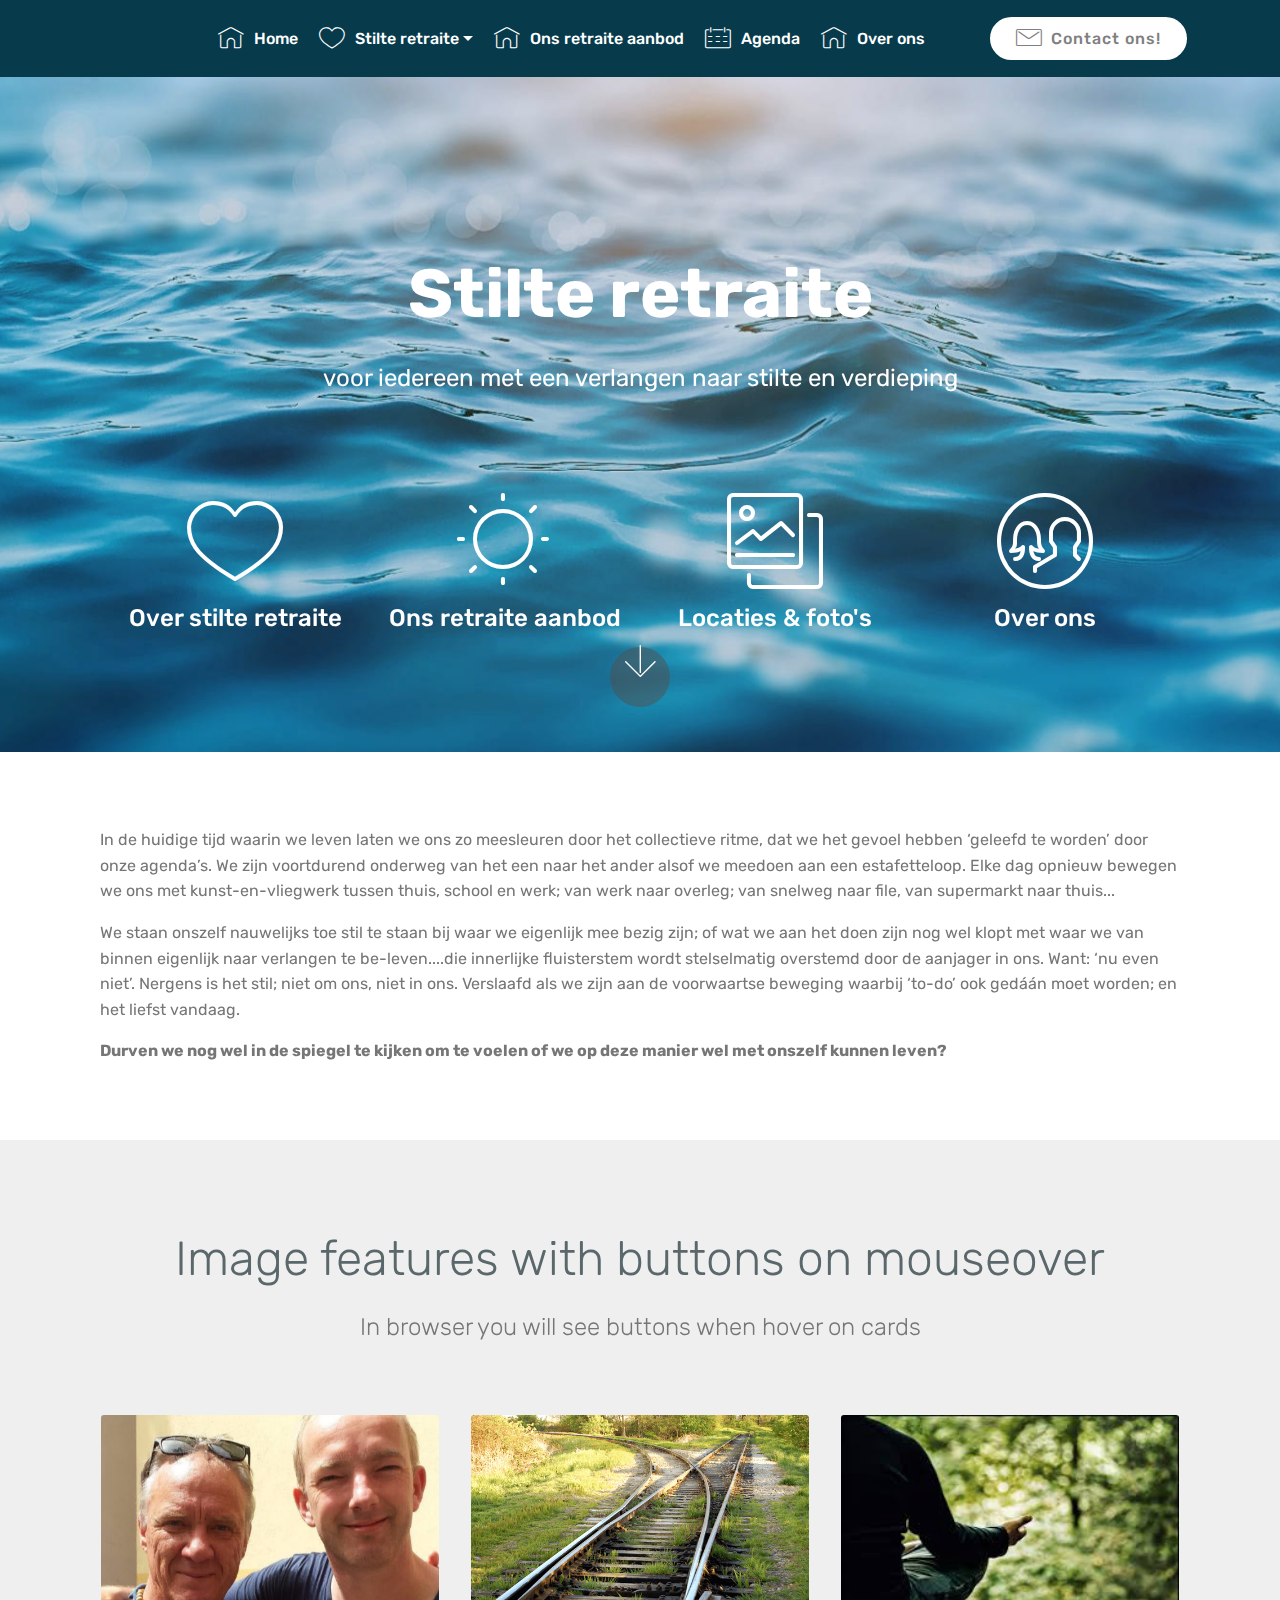
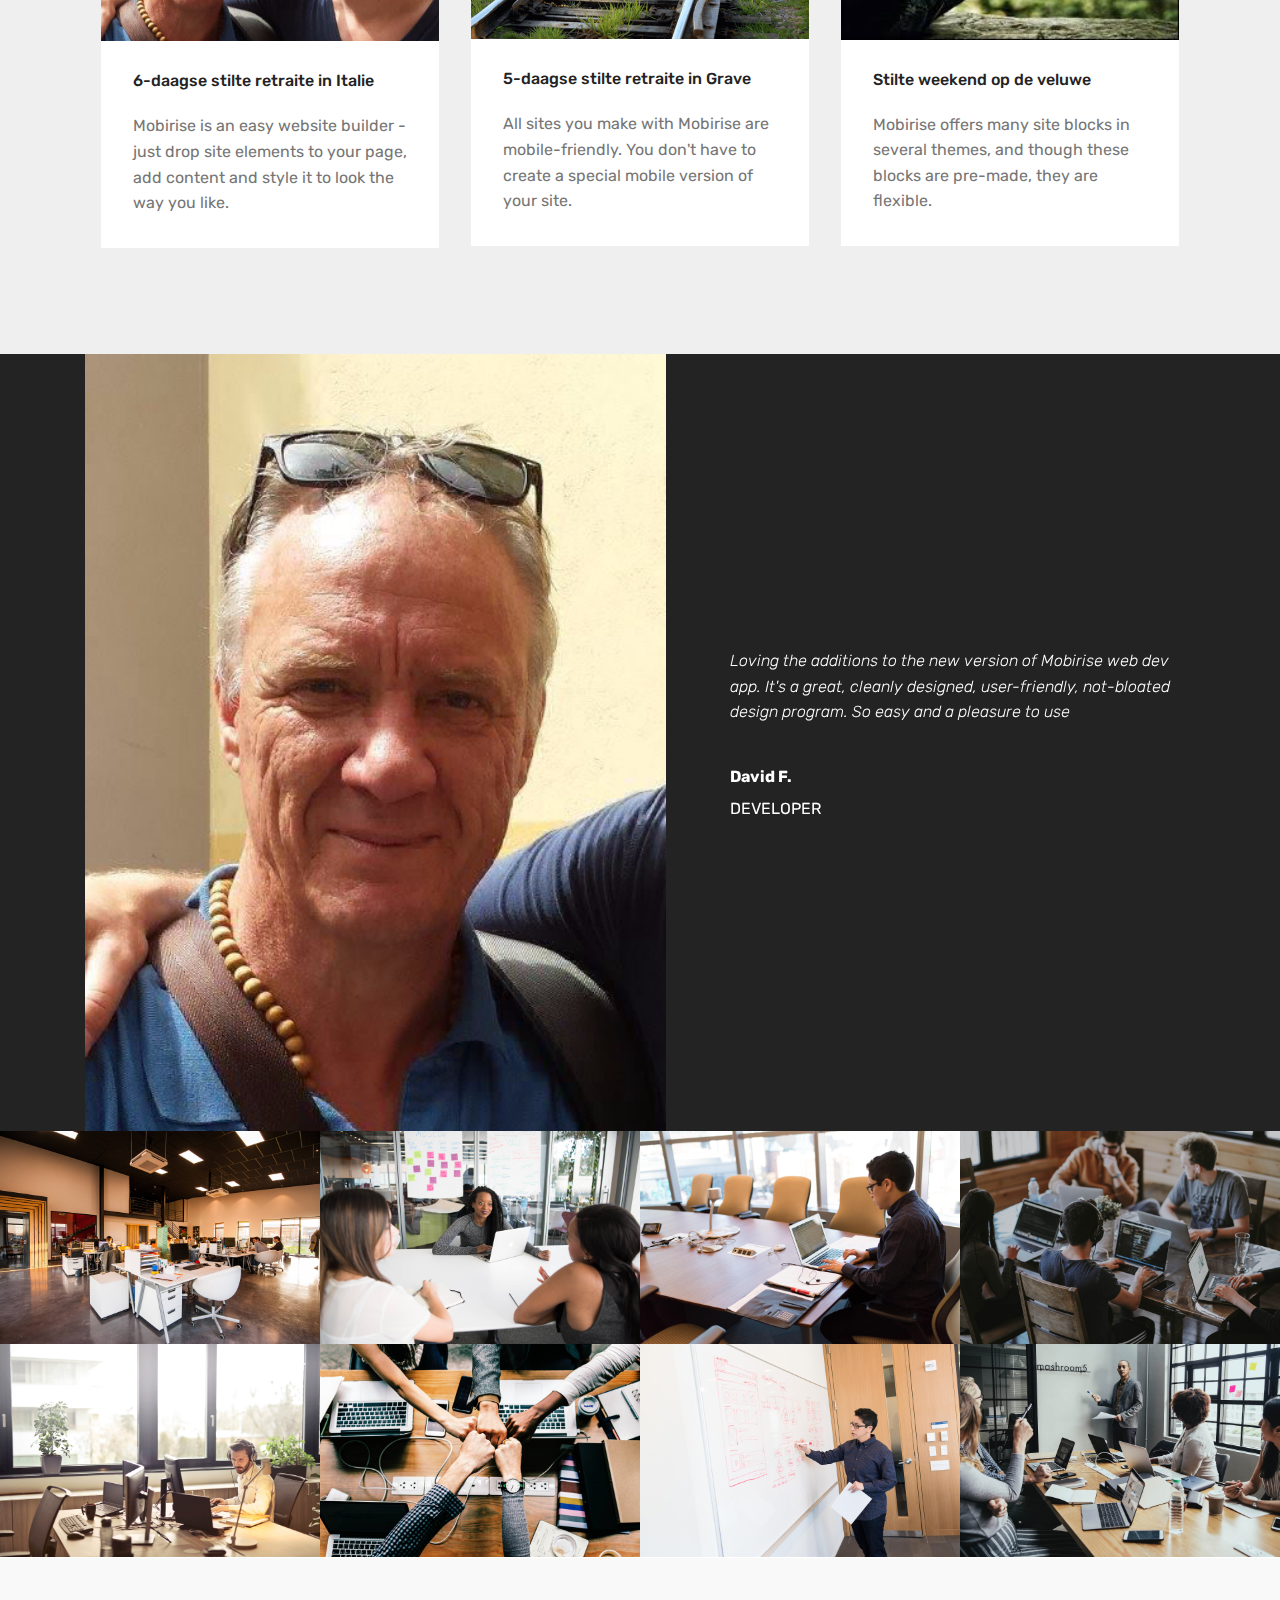
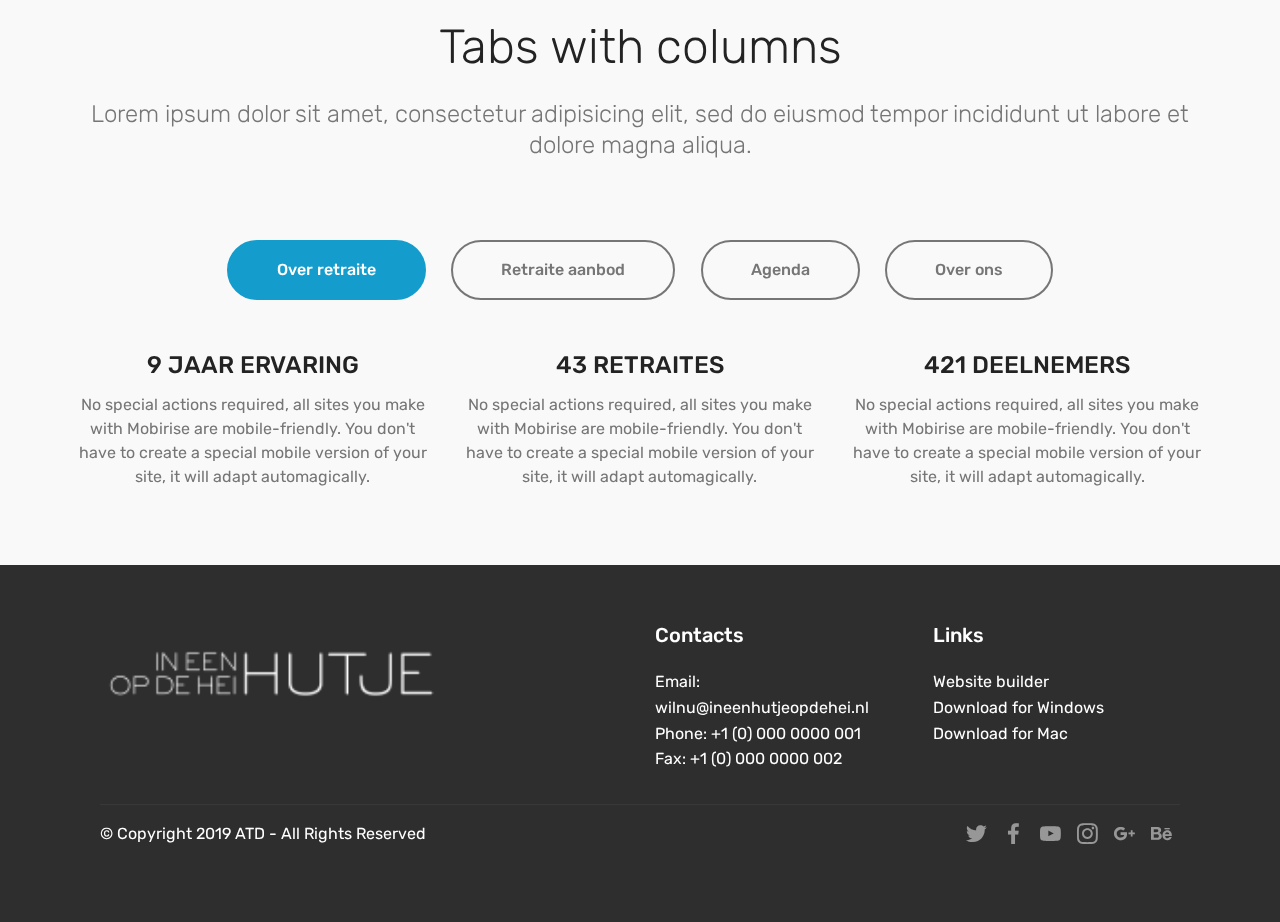
==== index.html @ 31721b01 "create github pages" ====
<!DOCTYPE html>
<html  >
<head>
  <!-- Site made with Mobirise Website Builder v4.9.6, https://mobirise.com -->
  <meta charset="UTF-8">
  <meta http-equiv="X-UA-Compatible" content="IE=edge">
  <meta name="generator" content="Mobirise v4.9.6, mobirise.com">
  <meta name="viewport" content="width=device-width, initial-scale=1, minimum-scale=1">
  <link rel="shortcut icon" href="assets/images/logo2.png" type="image/x-icon">
  <meta name="description" content="">
  
  <title>Home</title>
  <link rel="stylesheet" href="assets/web/assets/mobirise-icons/mobirise-icons.css">
  <link rel="stylesheet" href="assets/tether/tether.min.css">
  <link rel="stylesheet" href="assets/bootstrap/css/bootstrap.min.css">
  <link rel="stylesheet" href="assets/bootstrap/css/bootstrap-grid.min.css">
  <link rel="stylesheet" href="assets/bootstrap/css/bootstrap-reboot.min.css">
  <link rel="stylesheet" href="assets/dropdown/css/style.css">
  <link rel="stylesheet" href="assets/socicon/css/styles.css">
  <link rel="stylesheet" href="assets/theme/css/style.css">
  <link rel="stylesheet" href="assets/gallery/style.css">
  <link rel="stylesheet" href="assets/mobirise/css/mbr-additional.css" type="text/css">
  
  
  
</head>
<body>
  <section class="menu cid-rkNlGfXV9l" once="menu" id="menu1-2">

    

    <nav class="navbar navbar-expand beta-menu navbar-dropdown align-items-center navbar-fixed-top navbar-toggleable-sm">
        <button class="navbar-toggler navbar-toggler-right" type="button" data-toggle="collapse" data-target="#navbarSupportedContent" aria-controls="navbarSupportedContent" aria-expanded="false" aria-label="Toggle navigation">
            <div class="hamburger">
                <span></span>
                <span></span>
                <span></span>
                <span></span>
            </div>
        </button>
        <div class="menu-logo">
            <div class="navbar-brand">
                
                
            </div>
        </div>
        <div class="collapse navbar-collapse" id="navbarSupportedContent">
            <ul class="navbar-nav nav-dropdown navbar-nav-top-padding" data-app-modern-menu="true"><li class="nav-item"><a class="nav-link link text-white display-4" href="index.html" aria-expanded="false">
                        <span class="mbri-home mbr-iconfont mbr-iconfont-btn"></span>
                        Home</a></li><li class="nav-item dropdown open"><a class="nav-link link text-white dropdown-toggle display-4" href="page6.html" aria-expanded="true" data-toggle="dropdown-submenu"><span class="mbri-hearth mbr-iconfont mbr-iconfont-btn"></span>
                        
                        Stilte retraite</a><div class="dropdown-menu"><a class="text-white dropdown-item display-4" href="page6.html" aria-expanded="false">Over stilte retraite</a><a class="text-white dropdown-item display-4" href="page3.html" aria-expanded="false">Wat is stilte retraite</a><a class="text-white dropdown-item display-4" href="page5.html" aria-expanded="false">Wat doet stilte retraite</a></div></li><li class="nav-item"><a class="nav-link link text-white display-4" href="https://mobirise.co" aria-expanded="false">
                        <span class="mbri-home mbr-iconfont mbr-iconfont-btn"></span>
                        Ons retraite aanbod</a></li><li class="nav-item"><a class="nav-link link text-white display-4" href="https://mobirise.co" aria-expanded="false"><span class="mbri-calendar mbr-iconfont mbr-iconfont-btn"></span>
                        Agenda</a></li><li class="nav-item"><a class="nav-link link text-white display-4" href="https://mobirise.co" aria-expanded="false">
                        <span class="mbri-home mbr-iconfont mbr-iconfont-btn"></span>
                        Over ons</a></li><li class="nav-item"><a class="nav-link link text-white display-4" href="https://mobirise.co" aria-expanded="false">
                        </a></li><li class="nav-item">
                    <a class="nav-link link text-white display-4" href="https://mobirise.co">
                        </a>
                </li></ul>
            <div class="navbar-buttons mbr-section-btn"><a class="btn btn-sm btn-primary display-4" href="https://mobirise.co"><span class="mbri-letter mbr-iconfont mbr-iconfont-btn"></span>
                    
                    Contact ons!</a></div>
        </div>
    </nav>
</section>

<section class="engine"><a href="https://mobirise.info/t">free amp template</a></section><section class="header12 cid-rkNl5yYSTx mbr-parallax-background" id="header12-1">

    

    <div class="mbr-overlay" style="opacity: 0.1; background-color: rgb(35, 35, 35);">
    </div>

    <div class="container  ">
            <div class="media-container">
                <div class="col-md-12 align-center">
                    <h1 class="mbr-section-title pb-3 mbr-white mbr-bold mbr-fonts-style display-1"><br><br>Stilte retraite</h1>
                    <p class="mbr-text pb-3 mbr-white mbr-fonts-style display-5">voor iedereen met een verlangen naar stilte en verdieping</p>
                    

                    <div class="icons-media-container mbr-white">
                        <div class="card col-12 col-md-6 col-lg-3">
                            <div class="icon-block">
                            <a href="https://mobirise.co/">
                                <span class="mbr-iconfont mbri-hearth"></span>
                            </a>
                            </div>
                            <h5 class="mbr-fonts-style display-5">Over stilte retraite</h5>
                        </div>

                        <div class="card col-12 col-md-6 col-lg-3">
                            <div class="icon-block">
                                <a href="https://mobirise.co/">
                                    <span class="mbri-sun mbr-iconfont"></span>
                                </a>
                            </div>
                            <h5 class="mbr-fonts-style display-5">Ons retraite aanbod</h5>
                        </div>

                        <div class="card col-12 col-md-6 col-lg-3">
                            <div class="icon-block">
                                <a href="https://mobirise.co/">
                                    <span class="mbr-iconfont mbri-photos"></span>
                                </a>
                            </div>
                            <h5 class="mbr-fonts-style display-5">
                                Locaties &amp; foto's</h5>
                        </div>

                        <div class="card col-12 col-md-6 col-lg-3">
                            <div class="icon-block">
                                <a href="https://mobirise.co/">
                                    <span class="mbr-iconfont mbri-users"></span>
                                </a>
                            </div>
                            <h5 class="mbr-fonts-style display-5">
                                Over ons</h5>
                        </div>
                    </div>
                </div>
            </div>
    </div>

    <div class="mbr-arrow hidden-sm-down" aria-hidden="true">
        <a href="#next">
            <i class="mbri-down mbr-iconfont"></i>
        </a>
    </div>
</section>

<section class="mbr-section article content1 cid-rlmB9djbii" id="content1-x">
    
     

    <div class="container">
        <div class="media-container-row">
            <div class="mbr-text col-12 mbr-fonts-style display-7 col-md-12"><p>In de huidige tijd waarin we leven laten we ons zo meesleuren door het collectieve ritme, dat we het gevoel hebben ‘geleefd te worden’ door onze agenda’s. We zijn voortdurend onderweg van het een naar het ander alsof we meedoen aan een estafetteloop. Elke dag opnieuw bewegen we ons met kunst-en-vliegwerk tussen thuis, school en werk; van werk naar overleg; van snelweg naar file, van supermarkt naar thuis...
</p><p>We staan onszelf nauwelijks toe stil te staan bij waar we eigenlijk mee bezig zijn; of wat we aan het doen zijn nog wel klopt met waar we van binnen eigenlijk naar verlangen te be-leven....die innerlijke fluisterstem wordt stelselmatig overstemd door de aanjager in ons. Want: ‘nu even niet’. Nergens is het stil; niet om ons, niet in ons. Verslaafd als we zijn aan de voorwaartse beweging waarbij ‘to-do’ ook gedáán moet worden; en het liefst vandaag. 
</p><p><strong>Durven we nog wel in de spiegel te kijken om te voelen of we op deze manier wel met onszelf kunnen leven?</strong></p></div>
        </div>
    </div>
</section>

<section class="features18 popup-btn-cards cid-rkNn8Nm7PU" id="features18-5">

    

    
    <div class="container">
        <h2 class="mbr-section-title pb-3 align-center mbr-fonts-style display-2">
            Image features with buttons on mouseover
        </h2>
        <h3 class="mbr-section-subtitle display-5 align-center mbr-fonts-style mbr-light">
            In browser you will see buttons when hover on cards
        </h3>
        <div class="media-container-row pt-5 ">
            <div class="card p-3 col-12 col-md-6 col-lg-4">
                <div class="card-wrapper ">
                    <div class="card-img">
                        <div class="mbr-overlay"></div>
                        <div class="mbr-section-btn text-center"><a href="https://mobirise.co" class="btn btn-danger display-4">Learn More</a></div>
                        <img src="assets/images/1979362-792860597437197-6293891602108977132-o-2-676x507.jpg" alt="Mobirise" title="">
                    </div>
                    <div class="card-box">
                        <h4 class="card-title mbr-fonts-style display-7">
                            6-daagse stilte retraite in Italie</h4>
                        <p class="mbr-text mbr-fonts-style align-left display-7">
                            Mobirise is an easy website builder - just drop site elements to your page, add content and style it to look the way you like.
                        </p>
                    </div>
                </div>
            </div>
            <div class="card p-3 col-12 col-md-6 col-lg-4">
                <div class="card-wrapper">
                    <div class="card-img">
                        <div class="mbr-overlay"></div>
                        <div class="mbr-section-btn text-center"><a href="https://mobirise.co" class="btn btn-danger display-4">Learn More</a></div>
                        <img src="assets/images/first-stage-pre-contemplation-600x399.png" alt="Mobirise" title="">
                    </div>
                    <div class="card-box">
                        <h4 class="card-title mbr-fonts-style display-7">
                            5-daagse stilte retraite in Grave</h4>
                        <p class="mbr-text mbr-fonts-style display-7">
                           All sites you make with Mobirise are mobile-friendly. You don't have to create a special mobile version of your site.
                        </p>
                    </div>
                </div>
            </div>

            <div class="card p-3 col-12 col-md-6 col-lg-4">
                <div class="card-wrapper">
                    <div class="card-img">
                        <div class="mbr-overlay"></div>
                        <div class="mbr-section-btn text-center"><a href="https://mobirise.co" class="btn btn-danger display-4">Learn More</a></div>
                        <img src="assets/images/images-275x183.jpg" alt="Mobirise" title="">
                    </div>
                    <div class="card-box">
                        <h4 class="card-title mbr-fonts-style display-7">Stilte weekend op de veluwe</h4>
                        <p class="mbr-text mbr-fonts-style display-7">
                            Mobirise offers many site blocks in several themes, and though these blocks are pre-made, they are flexible.
                        </p>
                    </div>
                </div>
            </div>

            
        </div>
    </div>
</section>

<section class="testimonials2 cid-rkNDPSxtmn" id="testimonials2-c">

    

    

    <div class="container">
        <div class="media-container-row">
            <div class="mbr-figure pr-lg-5" style="width: 130%;">
              <img src="assets/images/1979362-792860597437197-6293891602108977132-o-1024x768.jpg" alt="" title="">
            </div>
            <div class="media-content px-3 align-self-center mbr-white py-2">
                    <p class="mbr-text testimonial-text mbr-fonts-style display-7">
                       Loving the additions to the new version of Mobirise web dev app. It's a great, cleanly designed, user-friendly, not-bloated design program. So easy and a pleasure to use
                    </p>
                    <p class="mbr-author-name pt-4 mb-2 mbr-fonts-style display-7">
                       David F.
                    </p>
                    <p class="mbr-author-desc mbr-fonts-style display-7">
                       DEVELOPER
                    </p>
            </div>
        </div>
    </div>
</section>

<section class="mbr-gallery mbr-slider-carousel cid-rlmAOxIlRW" id="gallery3-w">

    

    <div>
        <div><!-- Filter --><!-- Gallery --><div class="mbr-gallery-row"><div class="mbr-gallery-layout-default"><div><div><div class="mbr-gallery-item mbr-gallery-item--p0" data-video-url="false" data-tags="Awesome"><div href="#lb-gallery3-w" data-slide-to="0" data-toggle="modal"><img src="assets/images/background1.jpg" alt="" title=""><span class="icon-focus"></span></div></div><div class="mbr-gallery-item mbr-gallery-item--p0" data-video-url="false" data-tags="Responsive"><div href="#lb-gallery3-w" data-slide-to="1" data-toggle="modal"><img src="assets/images/background2.jpg" alt="" title=""><span class="icon-focus"></span></div></div><div class="mbr-gallery-item mbr-gallery-item--p0" data-video-url="false" data-tags="Creative"><div href="#lb-gallery3-w" data-slide-to="2" data-toggle="modal"><img src="assets/images/background3.jpg" alt="" title=""><span class="icon-focus"></span></div></div><div class="mbr-gallery-item mbr-gallery-item--p0" data-video-url="false" data-tags="Animated"><div href="#lb-gallery3-w" data-slide-to="3" data-toggle="modal"><img src="assets/images/background4.jpg" alt="" title=""><span class="icon-focus"></span></div></div><div class="mbr-gallery-item mbr-gallery-item--p0" data-video-url="false" data-tags="Awesome"><div href="#lb-gallery3-w" data-slide-to="4" data-toggle="modal"><img src="assets/images/background5.jpg" alt="" title=""><span class="icon-focus"></span></div></div><div class="mbr-gallery-item mbr-gallery-item--p0" data-video-url="false" data-tags="Awesome"><div href="#lb-gallery3-w" data-slide-to="5" data-toggle="modal"><img src="assets/images/background6.jpg" alt="" title=""><span class="icon-focus"></span></div></div><div class="mbr-gallery-item mbr-gallery-item--p0" data-video-url="false" data-tags="Responsive"><div href="#lb-gallery3-w" data-slide-to="6" data-toggle="modal"><img src="assets/images/background7.jpg" alt="" title=""><span class="icon-focus"></span></div></div><div class="mbr-gallery-item mbr-gallery-item--p0" data-video-url="false" data-tags="Animated"><div href="#lb-gallery3-w" data-slide-to="7" data-toggle="modal"><img src="assets/images/background8.jpg" alt="" title=""><span class="icon-focus"></span></div></div></div></div><div class="clearfix"></div></div></div><!-- Lightbox --><div data-app-prevent-settings="" class="mbr-slider modal fade carousel slide" tabindex="-1" data-keyboard="true" data-interval="false" id="lb-gallery3-w"><div class="modal-dialog"><div class="modal-content"><div class="modal-body"><div class="carousel-inner"><div class="carousel-item active"><img src="assets/images/background1.jpg" alt="" title=""></div><div class="carousel-item"><img src="assets/images/background2.jpg" alt="" title=""></div><div class="carousel-item"><img src="assets/images/background3.jpg" alt="" title=""></div><div class="carousel-item"><img src="assets/images/background4.jpg" alt="" title=""></div><div class="carousel-item"><img src="assets/images/background5.jpg" alt="" title=""></div><div class="carousel-item"><img src="assets/images/background6.jpg" alt="" title=""></div><div class="carousel-item"><img src="assets/images/background7.jpg" alt="" title=""></div><div class="carousel-item"><img src="assets/images/background8.jpg" alt="" title=""></div></div><a class="carousel-control carousel-control-prev" role="button" data-slide="prev" href="#lb-gallery3-w"><span class="mbri-left mbr-iconfont" aria-hidden="true"></span><span class="sr-only">Previous</span></a><a class="carousel-control carousel-control-next" role="button" data-slide="next" href="#lb-gallery3-w"><span class="mbri-right mbr-iconfont" aria-hidden="true"></span><span class="sr-only">Next</span></a><a class="close" href="#" role="button" data-dismiss="modal"><span class="sr-only">Close</span></a></div></div></div></div></div>
    </div>

</section>

<section class="tabs3 cid-rlmDBpmatO" id="tabs3-14">

    

    

    <div class="container">
        <h2 class="mbr-section-title align-center pb-3 mbr-fonts-style display-2">
           Tabs with columns
        </h2>
        <h3 class="mbr-section-subtitle  display-5 align-center mbr-light mbr-fonts-style">
            Lorem ipsum dolor sit amet, consectetur adipisicing elit, sed do eiusmod tempor incididunt ut labore et dolore magna aliqua.
        </h3>
    </div>
    <div class="container-fluid">
        <div class="row tabcont">
            <ul class="nav nav-tabs pt-3 mt-5" role="tablist">
                <li class="nav-item mbr-fonts-style"><a class="nav-link show active display-7" role="tab" data-toggle="tab" href="#tabs3-14_tab0" aria-selected="true">Over retraite</a></li>
                <li class="nav-item mbr-fonts-style"><a class="nav-link  show active display-7" role="tab" data-toggle="tab" href="#tabs3-14_tab1" aria-selected="true">
                        Retraite aanbod</a></li>
                <li class="nav-item mbr-fonts-style"><a class="nav-link show active display-7" role="tab" data-toggle="tab" href="#tabs3-14_tab2" aria-selected="true">
                        Agenda</a></li>
                <li class="nav-item mbr-fonts-style"><a class="nav-link active show display-7" role="tab" data-toggle="tab" href="#tabs3-14_tab3" aria-selected="true">
                        Over ons</a></li>
                
                
            </ul>
        </div>
    </div>

    <div class="container">
        <div class="row px-1">
            <div class="tab-content">
                <div id="tab1" class="tab-pane in active mbr-table" role="tabpanel">
                    <div class="row tab-content-row">
                        <div class="col-xs-12 col-md-6 col-lg-4">
                            
                            <h4 class="mbr-element-title  align-center mbr-fonts-style pb-2 display-5">
                                9 JAAR ERVARING</h4>
                            <p class="mbr-section-text  align-center mbr-fonts-style display-7">
                                No special actions required, all sites you make with Mobirise are mobile-friendly. You don't have to create a special mobile version of your site, it will adapt automagically.
                            </p>
                        </div>

                        <div class="col-xs-12 col-md-6 col-lg-4">
                            
                            <h4 class="mbr-element-title  align-center mbr-fonts-style pb-2 display-5">
                                43 RETRAITES</h4>
                            <p class="mbr-section-text  align-center mbr-fonts-style display-7">
                                No special actions required, all sites you make with Mobirise are mobile-friendly. You don't have to create a special mobile version of your site, it will adapt automagically.
                            </p>
                        </div>

                        <div class="col-xs-12 col-md-6 col-lg-4">
                            
                            <h4 class="mbr-element-title  align-center mbr-fonts-style pb-2 display-5">
                                421 DEELNEMERS</h4>
                            <p class="mbr-section-text  align-center mbr-fonts-style display-7">
                                No special actions required, all sites you make with Mobirise are mobile-friendly. You don't have to create a special mobile version of your site, it will adapt automagically.
                            </p>
                        </div>

                        
                    </div>
                </div>

                <div id="tab2" class="tab-pane  mbr-table" role="tabpanel">
                    <div class="row tab-content-row">
                        <div class="col-xs-12 col-md-6 col-lg-4">
                            
                            <h4 class="mbr-element-title  align-center mbr-fonts-style pb-2 display-5">
                                IT'S EASY AND SIMPLE
                            </h4>
                            <p class="mbr-section-text  align-center mbr-fonts-style display-7">
                                Cut down the development time with drag-and-drop website builder. Drop the blocks into the page, edit content inline and publish - no technical skills required.
                            </p>
                        </div>

                        <div class="col-xs-12 col-md-6 col-lg-4">
                            
                            <h4 class="mbr-element-title  align-center mbr-fonts-style pb-2 display-5">
                                IT'S EASY AND SIMPLE
                            </h4>
                            <p class="mbr-section-text  align-center mbr-fonts-style display-7">
                                Cut down the development time with drag-and-drop website builder. Drop the blocks into the page, edit content inline and publish - no technical skills required.
                            </p>
                        </div>

                        <div class="col-xs-12 col-md-6 col-lg-4">
                            
                            <h4 class="mbr-element-title  align-center mbr-fonts-style pb-2 display-5">
                                IT'S EASY AND SIMPLE
                            </h4>
                            <p class="mbr-section-text  align-center mbr-fonts-style display-7">
                                Cut down the development time with drag-and-drop website builder. Drop the blocks into the page, edit content inline and publish - no technical skills required.
                            </p>
                        </div>

                        
                    </div>
                </div>

                <div id="tab3" class="tab-pane  mbr-table" role="tabpanel">
                    <div class="row tab-content-row">
                        <div class="col-xs-12 col-md-6 col-lg-4">
                            
                            <h4 class="mbr-element-title  align-center mbr-fonts-style pb-2 display-5">
                                TRENDY WEBSITE BLOCKS
                            </h4>
                            <p class="mbr-section-text  align-center mbr-fonts-style display-7">
                                Choose from the large selection  pre-made blocks - full-screen intro, bootstrap carousel, slider, responsive image gallery with, parallax scrolling, sticky header and more.
                            </p>
                        </div>

                        <div class="col-xs-12 col-md-6 col-lg-4">
                            
                            <h4 class="mbr-element-title  align-center mbr-fonts-style pb-2 display-5">
                                TRENDY WEBSITE BLOCKS
                            </h4>
                            <p class="mbr-section-text  align-center mbr-fonts-style display-7">
                                Choose from the large selection  pre-made blocks - full-screen intro, bootstrap carousel, slider, responsive image gallery with, parallax scrolling, sticky header and more.
                            </p>
                        </div>

                        <div class="col-xs-12 col-md-6 col-lg-4">
                            
                            <h4 class="mbr-element-title  align-center mbr-fonts-style pb-2 display-5">
                                TRENDY WEBSITE BLOCKS
                            </h4>
                            <p class="mbr-section-text  align-center mbr-fonts-style display-7">
                                Choose from the large selection  pre-made blocks - full-screen intro, bootstrap carousel, slider, responsive image gallery with, parallax scrolling, sticky header and more.
                            </p>
                        </div>

                        
                    </div>
                </div>

                <div id="tab4" class="tab-pane  mbr-table" role="tabpanel">
                    <div class="row tab-content-row">
                        <div class="col-xs-12 col-md-6 col-lg-4">
                            
                            <h4 class="mbr-element-title  align-center mbr-fonts-style pb-2 display-5"><strong>
                                9</strong>&nbsp;JAAR ERVARING</h4>
                            <p class="mbr-section-text  align-center mbr-fonts-style display-7">
                                No special actions required, all sites you make with Mobirise are mobile-friendly. You don't have to create a special mobile version of your site, it will adapt automagically.
                            </p>
                        </div>

                        <div class="col-xs-12 col-md-6 col-lg-4">
                            
                            <h4 class="mbr-element-title  align-center mbr-fonts-style pb-2 display-5"><strong>43</strong>&nbsp;RETRAITES&nbsp;</h4>
                            <p class="mbr-section-text  align-center mbr-fonts-style display-7">
                                No special actions required, all sites you make with Mobirise are mobile-friendly. You don't have to create a special mobile version of your site, it will adapt automagically.
                            </p>
                        </div>

                        <div class="col-xs-12 col-md-6 col-lg-4">
                            
                            <h4 class="mbr-element-title  align-center mbr-fonts-style pb-2 display-5"><strong>
                                421</strong> DEELNEMERS</h4>
                            <p class="mbr-section-text  align-center mbr-fonts-style display-7">
                                No special actions required, all sites you make with Mobirise are mobile-friendly. You don't have to create a special mobile version of your site, it will adapt automagically.
                            </p>
                        </div>

                        
                    </div>
                </div>

                <div id="tab5" class="tab-pane  mbr-table" role="tabpanel">
                    <div class="row tab-content-row">
                        <div class="col-xs-12 col-md-6 col-lg-4">
                            
                            <h4 class="mbr-element-title  align-center mbr-fonts-style pb-2 display-5">
                                IT'S EASY AND SIMPLE
                            </h4>
                            <p class="mbr-section-text  align-center mbr-fonts-style display-7">
                                Cut down the development time with drag-and-drop website builder. Drop the blocks into the page, edit content inline and publish - no technical skills required.
                            </p>
                        </div>

                        <div class="col-xs-12 col-md-6 col-lg-4">
                            
                            <h4 class="mbr-element-title  align-center mbr-fonts-style pb-2 display-5">
                                IT'S EASY AND SIMPLE
                            </h4>
                            <p class="mbr-section-text  align-center mbr-fonts-style display-7">
                                Cut down the development time with drag-and-drop website builder. Drop the blocks into the page, edit content inline and publish - no technical skills required.
                            </p>
                        </div>

                        <div class="col-xs-12 col-md-6 col-lg-4">
                            
                            <h4 class="mbr-element-title  align-center mbr-fonts-style pb-2 display-5">
                                IT'S EASY AND SIMPLE
                            </h4>
                            <p class="mbr-section-text  align-center mbr-fonts-style display-7">
                                Cut down the development time with drag-and-drop website builder. Drop the blocks into the page, edit content inline and publish - no technical skills required.
                            </p>
                        </div>

                        
                    </div>
                </div>

                <div id="tab6" class="tab-pane  mbr-table" role="tabpanel">
                    <div class="row tab-content-row">
                        <div class="col-xs-12 col-md-6 col-lg-4">
                            
                            <h4 class="mbr-element-title  align-center mbr-fonts-style pb-2 display-5">
                                TRENDY WEBSITE BLOCKS
                            </h4>
                            <p class="mbr-section-text  align-center mbr-fonts-style display-7">
                                Choose from the large selection  pre-made blocks - full-screen intro, bootstrap carousel, slider, responsive image gallery with, parallax scrolling, sticky header and more.
                            </p>
                        </div>

                        <div class="col-xs-12 col-md-6 col-lg-4">
                            
                            <h4 class="mbr-element-title  align-center mbr-fonts-style pb-2 display-5">
                                TRENDY WEBSITE BLOCKS
                            </h4>
                            <p class="mbr-section-text  align-center mbr-fonts-style display-7">
                                Choose from the large selection  pre-made blocks - full-screen intro, bootstrap carousel, slider, responsive image gallery with, parallax scrolling, sticky header and more.
                            </p>
                        </div>

                        <div class="col-xs-12 col-md-6 col-lg-4">
                            
                            <h4 class="mbr-element-title  align-center mbr-fonts-style pb-2 display-5">
                                TRENDY WEBSITE BLOCKS
                            </h4>
                            <p class="mbr-section-text  align-center mbr-fonts-style display-7">
                                Choose from the large selection  pre-made blocks - full-screen intro, bootstrap carousel, slider, responsive image gallery with, parallax scrolling, sticky header and more.
                            </p>
                        </div>

                        
                    </div>
                </div>
            </div>
        </div>
    </div>
</section>

<section class="cid-rlmFOBbLOq" id="footer1-15">

    

    

    <div class="container">
        <div class="media-container-row content text-white">
            <div class="col-12 col-md-3">
                <div class="media-wrap">
                    <a href="index.html">
                        <img src="assets/images/hutje-logo-wit-192x53.png" alt="Mobirise" title="">
                    </a>
                </div>
            </div>
            <div class="col-12 col-md-3 mbr-fonts-style display-7">
                <h5 class="pb-3"></h5>
                <p class="mbr-text"></p>
            </div>
            <div class="col-12 col-md-3 mbr-fonts-style display-7">
                <h5 class="pb-3">
                    Contacts
                </h5>
                <p class="mbr-text">
                    Email: wilnu@ineenhutjeopdehei.nl&nbsp;<br>Phone: +1 (0) 000 0000 001
                    <br>Fax: +1 (0) 000 0000 002
                </p>
            </div>
            <div class="col-12 col-md-3 mbr-fonts-style display-7">
                <h5 class="pb-3">
                    Links
                </h5>
                <p class="mbr-text">
                    <a class="text-primary" href="https://mobirise.co/">Website builder</a>
                    <br><a class="text-primary" href="https://mobirise.co/">Download for Windows</a>
                    <br><a class="text-primary" href="https://mobirise.co/">Download for Mac</a>
                </p>
            </div>
        </div>
        <div class="footer-lower">
            <div class="media-container-row">
                <div class="col-sm-12">
                    <hr>
                </div>
            </div>
            <div class="media-container-row mbr-white">
                <div class="col-sm-6 copyright">
                    <p class="mbr-text mbr-fonts-style display-7">
                        © Copyright 2019 ATD - All Rights Reserved
                    </p>
                </div>
                <div class="col-md-6">
                    <div class="social-list align-right">
                        <div class="soc-item">
                            <a href="https://twitter.com/mobirise" target="_blank">
                                <span class="socicon-twitter socicon mbr-iconfont mbr-iconfont-social"></span>
                            </a>
                        </div>
                        <div class="soc-item">
                            <a href="https://www.facebook.com/pages/Mobirise/1616226671953247" target="_blank">
                                <span class="socicon-facebook socicon mbr-iconfont mbr-iconfont-social"></span>
                            </a>
                        </div>
                        <div class="soc-item">
                            <a href="https://www.youtube.com/c/mobirise" target="_blank">
                                <span class="socicon-youtube socicon mbr-iconfont mbr-iconfont-social"></span>
                            </a>
                        </div>
                        <div class="soc-item">
                            <a href="https://instagram.com/mobirise" target="_blank">
                                <span class="socicon-instagram socicon mbr-iconfont mbr-iconfont-social"></span>
                            </a>
                        </div>
                        <div class="soc-item">
                            <a href="https://plus.google.com/u/0/+Mobirise" target="_blank">
                                <span class="socicon-googleplus socicon mbr-iconfont mbr-iconfont-social"></span>
                            </a>
                        </div>
                        <div class="soc-item">
                            <a href="https://www.behance.net/Mobirise" target="_blank">
                                <span class="socicon-behance socicon mbr-iconfont mbr-iconfont-social"></span>
                            </a>
                        </div>
                    </div>
                </div>
            </div>
        </div>
    </div>
</section>


  <script src="assets/web/assets/jquery/jquery.min.js"></script>
  <script src="assets/popper/popper.min.js"></script>
  <script src="assets/tether/tether.min.js"></script>
  <script src="assets/bootstrap/js/bootstrap.min.js"></script>
  <script src="assets/smoothscroll/smooth-scroll.js"></script>
  <script src="assets/vimeoplayer/jquery.mb.vimeo_player.js"></script>
  <script src="assets/parallax/jarallax.min.js"></script>
  <script src="assets/dropdown/js/script.min.js"></script>
  <script src="assets/mbr-popup-btns/mbr-popup-btns.js"></script>
  <script src="assets/masonry/masonry.pkgd.min.js"></script>
  <script src="assets/imagesloaded/imagesloaded.pkgd.min.js"></script>
  <script src="assets/bootstrapcarouselswipe/bootstrap-carousel-swipe.js"></script>
  <script src="assets/mbr-tabs/mbr-tabs.js"></script>
  <script src="assets/touchswipe/jquery.touch-swipe.min.js"></script>
  <script src="assets/theme/js/script.js"></script>
  <script src="assets/slidervideo/script.js"></script>
  <script src="assets/gallery/player.min.js"></script>
  <script src="assets/gallery/script.js"></script>
  
  
</body>
</html>
---- assets/web/assets/mobirise-icons/mobirise-icons.css ----
@font-face {
  font-family: 'MobiriseIcons';
  src:  url('mobirise-icons.eot?spat4u');
  src:  url('mobirise-icons.eot?spat4u#iefix') format('embedded-opentype'),
    url('mobirise-icons.ttf?spat4u') format('truetype'),
    url('mobirise-icons.woff?spat4u') format('woff'),
    url('mobirise-icons.svg?spat4u#MobiriseIcons') format('svg');
  font-weight: normal;
  font-style: normal;
}

[class^="mbri-"], [class*=" mbri-"] {
  /* use !important to prevent issues with browser extensions that change fonts */
  font-family: MobiriseIcons !important;
  speak: none;
  font-style: normal;
  font-weight: normal;
  font-variant: normal;
  text-transform: none;
  line-height: 1;

  /* Better Font Rendering =========== */
  -webkit-font-smoothing: antialiased;
  -moz-osx-font-smoothing: grayscale;
}

.mbri-add-submenu:before {
  content: "\e900";
}
.mbri-alert:before {
  content: "\e901";
}
.mbri-align-center:before {
  content: "\e902";
}
.mbri-align-justify:before {
  content: "\e903";
}
.mbri-align-left:before {
  content: "\e904";
}
.mbri-align-right:before {
  content: "\e905";
}
.mbri-android:before {
  content: "\e906";
}
.mbri-apple:before {
  content: "\e907";
}
.mbri-arrow-down:before {
  content: "\e908";
}
.mbri-arrow-next:before {
  content: "\e909";
}
.mbri-arrow-prev:before {
  content: "\e90a";
}
.mbri-arrow-up:before {
  content: "\e90b";
}
.mbri-bold:before {
  content: "\e90c";
}
.mbri-bookmark:before {
  content: "\e90d";
}
.mbri-bootstrap:before {
  content: "\e90e";
}
.mbri-briefcase:before {
  content: "\e90f";
}
.mbri-browse:before {
  content: "\e910";
}
.mbri-bulleted-list:before {
  content: "\e911";
}
.mbri-calendar:before {
  content: "\e912";
}
.mbri-camera:before {
  content: "\e913";
}
.mbri-cart-add:before {
  content: "\e914";
}
.mbri-cart-full:before {
  content: "\e915";
}
.mbri-cash:before {
  content: "\e916";
}
.mbri-change-style:before {
  content: "\e917";
}
.mbri-chat:before {
  content: "\e918";
}
.mbri-clock:before {
  content: "\e919";
}
.mbri-close:before {
  content: "\e91a";
}
.mbri-cloud:before {
  content: "\e91b";
}
.mbri-code:before {
  content: "\e91c";
}
.mbri-contact-form:before {
  content: "\e91d";
}
.mbri-credit-card:before {
  content: "\e91e";
}
.mbri-cursor-click:before {
  content: "\e91f";
}
.mbri-cust-feedback:before {
  content: "\e920";
}
.mbri-database:before {
  content: "\e921";
}
.mbri-delivery:before {
  content: "\e922";
}
.mbri-desktop:before {
  content: "\e923";
}
.mbri-devices:before {
  content: "\e924";
}
.mbri-down:before {
  content: "\e925";
}
.mbri-download:before {
  content: "\e989";
}
.mbri-drag-n-drop:before {
  content: "\e927";
}
.mbri-drag-n-drop2:before {
  content: "\e928";
}
.mbri-edit:before {
  content: "\e929";
}
.mbri-edit2:before {
  content: "\e92a";
}
.mbri-error:before {
  content: "\e92b";
}
.mbri-extension:before {
  content: "\e92c";
}
.mbri-features:before {
  content: "\e92d";
}
.mbri-file:before {
  content: "\e92e";
}
.mbri-flag:before {
  content: "\e92f";
}
.mbri-folder:before {
  content: "\e930";
}
.mbri-gift:before {
  content: "\e931";
}
.mbri-github:before {
  content: "\e932";
}
.mbri-globe:before {
  content: "\e933";
}
.mbri-globe-2:before {
  content: "\e934";
}
.mbri-growing-chart:before {
  content: "\e935";
}
.mbri-hearth:before {
  content: "\e936";
}
.mbri-help:before {
  content: "\e937";
}
.mbri-home:before {
  content: "\e938";
}
.mbri-hot-cup:before {
  content: "\e939";
}
.mbri-idea:before {
  content: "\e93a";
}
.mbri-image-gallery:before {
  content: "\e93b";
}
.mbri-image-slider:before {
  content: "\e93c";
}
.mbri-info:before {
  content: "\e93d";
}
.mbri-italic:before {
  content: "\e93e";
}
.mbri-key:before {
  content: "\e93f";
}
.mbri-laptop:before {
  content: "\e940";
}
.mbri-layers:before {
  content: "\e941";
}
.mbri-left-right:before {
  content: "\e942";
}
.mbri-left:before {
  content: "\e943";
}
.mbri-letter:before {
  content: "\e944";
}
.mbri-like:before {
  content: "\e945";
}
.mbri-link:before {
  content: "\e946";
}
.mbri-lock:before {
  content: "\e947";
}
.mbri-login:before {
  content: "\e948";
}
.mbri-logout:before {
  content: "\e949";
}
.mbri-magic-stick:before {
  content: "\e94a";
}
.mbri-map-pin:before {
  content: "\e94b";
}
.mbri-menu:before {
  content: "\e94c";
}
.mbri-mobile:before {
  content: "\e94d";
}
.mbri-mobile2:before {
  content: "\e94e";
}
.mbri-mobirise:before {
  content: "\e94f";
}
.mbri-more-horizontal:before {
  content: "\e950";
}
.mbri-more-vertical:before {
  content: "\e951";
}
.mbri-music:before {
  content: "\e952";
}
.mbri-new-file:before {
  content: "\e953";
}
.mbri-numbered-list:before {
  content: "\e954";
}
.mbri-opened-folder:before {
  content: "\e955";
}
.mbri-pages:before {
  content: "\e956";
}
.mbri-paper-plane:before {
  content: "\e957";
}
.mbri-paperclip:before {
  content: "\e958";
}
.mbri-photo:before {
  content: "\e959";
}
.mbri-photos:before {
  content: "\e95a";
}
.mbri-pin:before {
  content: "\e95b";
}
.mbri-play:before {
  content: "\e95c";
}
.mbri-plus:before {
  content: "\e95d";
}
.mbri-preview:before {
  content: "\e95e";
}
.mbri-print:before {
  content: "\e95f";
}
.mbri-protect:before {
  content: "\e960";
}
.mbri-question:before {
  content: "\e961";
}
.mbri-quote-left:before {
  content: "\e962";
}
.mbri-quote-right:before {
  content: "\e963";
}
.mbri-refresh:before {
  content: "\e964";
}
.mbri-responsive:before {
  content: "\e965";
}
.mbri-right:before {
  content: "\e966";
}
.mbri-rocket:before {
  content: "\e967";
}
.mbri-sad-face:before {
  content: "\e968";
}
.mbri-sale:before {
  content: "\e969";
}
.mbri-save:before {
  content: "\e96a";
}
.mbri-search:before {
  content: "\e96b";
}
.mbri-setting:before {
  content: "\e96c";
}
.mbri-setting2:before {
  content: "\e96d";
}
.mbri-setting3:before {
  content: "\e96e";
}
.mbri-share:before {
  content: "\e96f";
}
.mbri-shopping-bag:before {
  content: "\e970";
}
.mbri-shopping-basket:before {
  content: "\e971";
}
.mbri-shopping-cart:before {
  content: "\e972";
}
.mbri-sites:before {
  content: "\e973";
}
.mbri-smile-face:before {
  content: "\e974";
}
.mbri-speed:before {
  content: "\e975";
}
.mbri-star:before {
  content: "\e976";
}
.mbri-success:before {
  content: "\e977";
}
.mbri-sun:before {
  content: "\e978";
}
.mbri-sun2:before {
  content: "\e979";
}
.mbri-tablet:before {
  content: "\e97a";
}
.mbri-tablet-vertical:before {
  content: "\e97b";
}
.mbri-target:before {
  content: "\e97c";
}
.mbri-timer:before {
  content: "\e97d";
}
.mbri-to-ftp:before {
  content: "\e97e";
}
.mbri-to-local-drive:before {
  content: "\e97f";
}
.mbri-touch-swipe:before {
  content: "\e980";
}
.mbri-touch:before {
  content: "\e981";
}
.mbri-trash:before {
  content: "\e982";
}
.mbri-underline:before {
  content: "\e983";
}
.mbri-unlink:before {
  content: "\e984";
}
.mbri-unlock:before {
  content: "\e985";
}
.mbri-up-down:before {
  content: "\e986";
}
.mbri-up:before {
  content: "\e987";
}
.mbri-update:before {
  content: "\e988";
}
.mbri-upload:before {
 content: "\e926"; 
}
.mbri-user:before {
  content: "\e98a";
}
.mbri-user2:before {
  content: "\e98b";
}
.mbri-users:before {
  content: "\e98c";
}
.mbri-video:before {
  content: "\e98d";
}
.mbri-video-play:before {
  content: "\e98e";
}
.mbri-watch:before {
  content: "\e98f";
}
.mbri-website-theme:before {
  content: "\e990";
}
.mbri-wifi:before {
  content: "\e991";
}
.mbri-windows:before {
  content: "\e992";
}
.mbri-zoom-out:before {
  content: "\e993";
}
.mbri-redo:before {
  content: "\e994";
}
.mbri-undo:before {
  content: "\e995";
}
---- assets/dropdown/css/style.css ----
.navbar-dropdown {
  left: 0;
  padding: 0;
  position: absolute;
  right: 0;
  top: 0;
  transition: all 0.45s ease;
  z-index: 1030;
  background: #282828; }
  .navbar-dropdown .navbar-logo {
    margin-right: 0.8rem;
    transition: margin 0.3s ease-in-out;
    vertical-align: middle; }
    .navbar-dropdown .navbar-logo img {
      height: 3.125rem;
      transition: all 0.3s ease-in-out; }
    .navbar-dropdown .navbar-logo.mbr-iconfont {
      font-size: 3.125rem;
      line-height: 3.125rem; }
  .navbar-dropdown .navbar-caption {
    font-weight: 700;
    white-space: normal;
    vertical-align: -4px;
    line-height: 3.125rem !important; }
    .navbar-dropdown .navbar-caption, .navbar-dropdown .navbar-caption:hover {
      color: inherit;
      text-decoration: none; }
  .navbar-dropdown .mbr-iconfont + .navbar-caption {
    vertical-align: -1px; }
  .navbar-dropdown.navbar-fixed-top {
    position: fixed; }
  .navbar-dropdown .navbar-brand span {
    vertical-align: -4px; }
  .navbar-dropdown.bg-color.transparent {
    background: none; }
  .navbar-dropdown.navbar-short .navbar-brand {
    padding: 0.625rem 0; }
    .navbar-dropdown.navbar-short .navbar-brand span {
      vertical-align: -1px; }
  .navbar-dropdown.navbar-short .navbar-caption {
    line-height: 2.375rem !important;
    vertical-align: -2px; }
  .navbar-dropdown.navbar-short .navbar-logo {
    margin-right: 0.5rem; }
    .navbar-dropdown.navbar-short .navbar-logo img {
      height: 2.375rem; }
    .navbar-dropdown.navbar-short .navbar-logo.mbr-iconfont {
      font-size: 2.375rem;
      line-height: 2.375rem; }
  .navbar-dropdown.navbar-short .mbr-table-cell {
    height: 3.625rem; }
  .navbar-dropdown .navbar-close {
    left: 0.6875rem;
    position: fixed;
    top: 0.75rem;
    z-index: 1000; }
  .navbar-dropdown .hamburger-icon {
    content: "";
    display: inline-block;
    vertical-align: middle;
    width: 16px;
    -webkit-box-shadow: 0 -6px 0 1px #282828,0 0 0 1px #282828,0 6px 0 1px #282828;
    -moz-box-shadow: 0 -6px 0 1px #282828,0 0 0 1px #282828,0 6px 0 1px #282828;
    box-shadow: 0 -6px 0 1px #282828,0 0 0 1px #282828,0 6px 0 1px #282828; }

.dropdown-menu .dropdown-toggle[data-toggle="dropdown-submenu"]::after {
  border-bottom: 0.35em solid transparent;
  border-left: 0.35em solid;
  border-right: 0;
  border-top: 0.35em solid transparent;
  margin-left: 0.3rem; }

.dropdown-menu .dropdown-item:focus {
  outline: 0; }

.nav-dropdown {
  font-size: 0.75rem;
  font-weight: 500;
  height: auto !important; }
  .nav-dropdown .nav-btn {
    padding-left: 1rem; }
  .nav-dropdown .link {
    margin: .667em 1.667em;
    font-weight: 500;
    padding: 0;
    transition: color .2s ease-in-out; }
    .nav-dropdown .link.dropdown-toggle {
      margin-right: 2.583em; }
      .nav-dropdown .link.dropdown-toggle::after {
        margin-left: .25rem;
        border-top: 0.35em solid;
        border-right: 0.35em solid transparent;
        border-left: 0.35em solid transparent;
        border-bottom: 0; }
      .nav-dropdown .link.dropdown-toggle[aria-expanded="true"] {
        margin: 0;
        padding: 0.667em 3.263em  0.667em 1.667em; }
  .nav-dropdown .link::after,
  .nav-dropdown .dropdown-item::after {
    color: inherit; }
  .nav-dropdown .btn {
    font-size: 0.75rem;
    font-weight: 700;
    letter-spacing: 0;
    margin-bottom: 0;
    padding-left: 1.25rem;
    padding-right: 1.25rem; }
  .nav-dropdown .dropdown-menu {
    border-radius: 0;
    border: 0;
    left: 0;
    margin: 0;
    padding-bottom: 1.25rem;
    padding-top: 1.25rem;
    position: relative; }
  .nav-dropdown .dropdown-submenu {
    margin-left: 0.125rem;
    top: 0; }
  .nav-dropdown .dropdown-item {
    font-weight: 500;
    line-height: 2;
    padding: 0.3846em 4.615em 0.3846em 1.5385em;
    position: relative;
    transition: color .2s ease-in-out, background-color .2s ease-in-out; }
    .nav-dropdown .dropdown-item::after {
      margin-top: -0.3077em;
      position: absolute;
      right: 1.1538em;
      top: 50%; }
    .nav-dropdown .dropdown-item:focus, .nav-dropdown .dropdown-item:hover {
      background: none; }

@media (max-width: 767px) {
  .nav-dropdown.navbar-toggleable-sm {
    bottom: 0;
    display: none;
    left: 0;
    overflow-x: hidden;
    position: fixed;
    top: 0;
    transform: translateX(-100%);
    -ms-transform: translateX(-100%);
    -webkit-transform: translateX(-100%);
    width: 18.75rem;
    z-index: 999; } }
.nav-dropdown.navbar-toggleable-xl {
  bottom: 0;
  display: none;
  left: 0;
  overflow-x: hidden;
  position: fixed;
  top: 0;
  transform: translateX(-100%);
  -ms-transform: translateX(-100%);
  -webkit-transform: translateX(-100%);
  width: 18.75rem;
  z-index: 999; }

.nav-dropdown-sm {
  display: block !important;
  overflow-x: hidden;
  overflow: auto;
  padding-top: 3.875rem; }
  .nav-dropdown-sm::after {
    content: "";
    display: block;
    height: 3rem;
    width: 100%; }
  .nav-dropdown-sm.collapse.in ~ .navbar-close {
    display: block !important; }
  .nav-dropdown-sm.collapsing, .nav-dropdown-sm.collapse.in {
    transform: translateX(0);
    -ms-transform: translateX(0);
    -webkit-transform: translateX(0);
    transition: all 0.25s ease-out;
    -webkit-transition: all 0.25s ease-out;
    background: #282828; }
  .nav-dropdown-sm.collapsing[aria-expanded="false"] {
    transform: translateX(-100%);
    -ms-transform: translateX(-100%);
    -webkit-transform: translateX(-100%); }
  .nav-dropdown-sm .nav-item {
    display: block;
    margin-left: 0 !important;
    padding-left: 0; }
  .nav-dropdown-sm .link,
  .nav-dropdown-sm .dropdown-item {
    border-top: 1px dotted rgba(255, 255, 255, 0.1);
    font-size: 0.8125rem;
    line-height: 1.6;
    margin: 0 !important;
    padding: 0.875rem 2.4rem 0.875rem 1.5625rem !important;
    position: relative;
    white-space: normal; }
    .nav-dropdown-sm .link:focus, .nav-dropdown-sm .link:hover,
    .nav-dropdown-sm .dropdown-item:focus,
    .nav-dropdown-sm .dropdown-item:hover {
      background: rgba(0, 0, 0, 0.2) !important;
      color: #c0a375; }
  .nav-dropdown-sm .nav-btn {
    position: relative;
    padding: 1.5625rem 1.5625rem 0 1.5625rem; }
    .nav-dropdown-sm .nav-btn::before {
      border-top: 1px dotted rgba(255, 255, 255, 0.1);
      content: "";
      left: 0;
      position: absolute;
      top: 0;
      width: 100%; }
    .nav-dropdown-sm .nav-btn + .nav-btn {
      padding-top: 0.625rem; }
      .nav-dropdown-sm .nav-btn + .nav-btn::before {
        display: none; }
  .nav-dropdown-sm .btn {
    padding: 0.625rem 0; }
  .nav-dropdown-sm .dropdown-toggle[data-toggle="dropdown-submenu"]::after {
    margin-left: .25rem;
    border-top: 0.35em solid;
    border-right: 0.35em solid transparent;
    border-left: 0.35em solid transparent;
    border-bottom: 0; }
  .nav-dropdown-sm .dropdown-toggle[data-toggle="dropdown-submenu"][aria-expanded="true"]::after {
    border-top: 0;
    border-right: 0.35em solid transparent;
    border-left: 0.35em solid transparent;
    border-bottom: 0.35em solid; }
  .nav-dropdown-sm .dropdown-menu {
    margin: 0;
    padding: 0;
    position: relative;
    top: 0;
    left: 0;
    width: 100%;
    border: 0;
    float: none;
    border-radius: 0;
    background: none; }
  .nav-dropdown-sm .dropdown-submenu {
    left: 100%;
    margin-left: 0.125rem;
    margin-top: -1.25rem;
    top: 0; }

.navbar-toggleable-sm .nav-dropdown .dropdown-menu {
  position: absolute; }

.navbar-toggleable-sm .nav-dropdown .dropdown-submenu {
  left: 100%;
  margin-left: 0.125rem;
  margin-top: -1.25rem;
  top: 0; }

.navbar-toggleable-sm.opened .nav-dropdown .dropdown-menu {
  position: relative; }

.navbar-toggleable-sm.opened .nav-dropdown .dropdown-submenu {
  left: 0;
  margin-left: 00rem;
  margin-top: 0rem;
  top: 0; }

.is-builder .nav-dropdown.collapsing {
  transition: none !important; }

/*# sourceMappingURL=style.css.map */
---- assets/socicon/css/styles.css ----
@charset "UTF-8";

@font-face {
  font-family: "socicon";
  src:url("../fonts/socicon.eot");
  src:url("../fonts/socicon.eot?#iefix") format("embedded-opentype"),
    url("../fonts/socicon.woff") format("woff"),
    url("../fonts/socicon.ttf") format("truetype"),
    url("../fonts/socicon.svg#socicon") format("svg");
  font-weight: normal;
  font-style: normal;

}

[data-icon]:before {
  font-family: "socicon" !important;
  content: attr(data-icon);
  font-style: normal !important;
  font-weight: normal !important;
  font-variant: normal !important;
  text-transform: none !important;
  speak: none;
  line-height: 1;
  -webkit-font-smoothing: antialiased;
  -moz-osx-font-smoothing: grayscale;
}

[class^="socicon-"]:before,
[class*=" socicon-"]:before {
  font-family: "socicon" !important;
  font-style: normal !important;
  font-weight: normal !important;
  font-variant: normal !important;
  text-transform: none !important;
  speak: none;
  line-height: 1;
  -webkit-font-smoothing: antialiased;
  -moz-osx-font-smoothing: grayscale;
}

.socicon-modelmayhem:before {
  content: "\e000";
}
.socicon-mixcloud:before {
  content: "\e001";
}
.socicon-drupal:before {
  content: "\e002";
}
.socicon-swarm:before {
  content: "\e003";
}
.socicon-istock:before {
  content: "\e004";
}
.socicon-yammer:before {
  content: "\e005";
}
.socicon-ello:before {
  content: "\e006";
}
.socicon-stackoverflow:before {
  content: "\e007";
}
.socicon-persona:before {
  content: "\e008";
}
.socicon-triplej:before {
  content: "\e009";
}
.socicon-houzz:before {
  content: "\e00a";
}
.socicon-rss:before {
  content: "\e00b";
}
.socicon-paypal:before {
  content: "\e00c";
}
.socicon-odnoklassniki:before {
  content: "\e00d";
}
.socicon-airbnb:before {
  content: "\e00e";
}
.socicon-periscope:before {
  content: "\e00f";
}
.socicon-outlook:before {
  content: "\e010";
}
.socicon-coderwall:before {
  content: "\e011";
}
.socicon-tripadvisor:before {
  content: "\e012";
}
.socicon-appnet:before {
  content: "\e013";
}
.socicon-goodreads:before {
  content: "\e014";
}
.socicon-tripit:before {
  content: "\e015";
}
.socicon-lanyrd:before {
  content: "\e016";
}
.socicon-slideshare:before {
  content: "\e017";
}
.socicon-buffer:before {
  content: "\e018";
}
.socicon-disqus:before {
  content: "\e019";
}
.socicon-vkontakte:before {
  content: "\e01a";
}
.socicon-whatsapp:before {
  content: "\e01b";
}
.socicon-patreon:before {
  content: "\e01c";
}
.socicon-storehouse:before {
  content: "\e01d";
}
.socicon-pocket:before {
  content: "\e01e";
}
.socicon-mail:before {
  content: "\e01f";
}
.socicon-blogger:before {
  content: "\e020";
}
.socicon-technorati:before {
  content: "\e021";
}
.socicon-reddit:before {
  content: "\e022";
}
.socicon-dribbble:before {
  content: "\e023";
}
.socicon-stumbleupon:before {
  content: "\e024";
}
.socicon-digg:before {
  content: "\e025";
}
.socicon-envato:before {
  content: "\e026";
}
.socicon-behance:before {
  content: "\e027";
}
.socicon-delicious:before {
  content: "\e028";
}
.socicon-deviantart:before {
  content: "\e029";
}
.socicon-forrst:before {
  content: "\e02a";
}
.socicon-play:before {
  content: "\e02b";
}
.socicon-zerply:before {
  content: "\e02c";
}
.socicon-wikipedia:before {
  content: "\e02d";
}
.socicon-apple:before {
  content: "\e02e";
}
.socicon-flattr:before {
  content: "\e02f";
}
.socicon-github:before {
  content: "\e030";
}
.socicon-renren:before {
  content: "\e031";
}
.socicon-friendfeed:before {
  content: "\e032";
}
.socicon-newsvine:before {
  content: "\e033";
}
.socicon-identica:before {
  content: "\e034";
}
.socicon-bebo:before {
  content: "\e035";
}
.socicon-zynga:before {
  content: "\e036";
}
.socicon-steam:before {
  content: "\e037";
}
.socicon-xbox:before {
  content: "\e038";
}
.socicon-windows:before {
  content: "\e039";
}
.socicon-qq:before {
  content: "\e03a";
}
.socicon-douban:before {
  content: "\e03b";
}
.socicon-meetup:before {
  content: "\e03c";
}
.socicon-playstation:before {
  content: "\e03d";
}
.socicon-android:before {
  content: "\e03e";
}
.socicon-snapchat:before {
  content: "\e03f";
}
.socicon-twitter:before {
  content: "\e040";
}
.socicon-facebook:before {
  content: "\e041";
}
.socicon-googleplus:before {
  content: "\e042";
}
.socicon-pinterest:before {
  content: "\e043";
}
.socicon-foursquare:before {
  content: "\e044";
}
.socicon-yahoo:before {
  content: "\e045";
}
.socicon-skype:before {
  content: "\e046";
}
.socicon-yelp:before {
  content: "\e047";
}
.socicon-feedburner:before {
  content: "\e048";
}
.socicon-linkedin:before {
  content: "\e049";
}
.socicon-viadeo:before {
  content: "\e04a";
}
.socicon-xing:before {
  content: "\e04b";
}
.socicon-myspace:before {
  content: "\e04c";
}
.socicon-soundcloud:before {
  content: "\e04d";
}
.socicon-spotify:before {
  content: "\e04e";
}
.socicon-grooveshark:before {
  content: "\e04f";
}
.socicon-lastfm:before {
  content: "\e050";
}
.socicon-youtube:before {
  content: "\e051";
}
.socicon-vimeo:before {
  content: "\e052";
}
.socicon-dailymotion:before {
  content: "\e053";
}
.socicon-vine:before {
  content: "\e054";
}
.socicon-flickr:before {
  content: "\e055";
}
.socicon-500px:before {
  content: "\e056";
}
.socicon-wordpress:before {
  content: "\e058";
}
.socicon-tumblr:before {
  content: "\e059";
}
.socicon-twitch:before {
  content: "\e05a";
}
.socicon-8tracks:before {
  content: "\e05b";
}
.socicon-amazon:before {
  content: "\e05c";
}
.socicon-icq:before {
  content: "\e05d";
}
.socicon-smugmug:before {
  content: "\e05e";
}
.socicon-ravelry:before {
  content: "\e05f";
}
.socicon-weibo:before {
  content: "\e060";
}
.socicon-baidu:before {
  content: "\e061";
}
.socicon-angellist:before {
  content: "\e062";
}
.socicon-ebay:before {
  content: "\e063";
}
.socicon-imdb:before {
  content: "\e064";
}
.socicon-stayfriends:before {
  content: "\e065";
}
.socicon-residentadvisor:before {
  content: "\e066";
}
.socicon-google:before {
  content: "\e067";
}
.socicon-yandex:before {
  content: "\e068";
}
.socicon-sharethis:before {
  content: "\e069";
}
.socicon-bandcamp:before {
  content: "\e06a";
}
.socicon-itunes:before {
  content: "\e06b";
}
.socicon-deezer:before {
  content: "\e06c";
}
.socicon-telegram:before {
  content: "\e06e";
}
.socicon-openid:before {
  content: "\e06f";
}
.socicon-amplement:before {
  content: "\e070";
}
.socicon-viber:before {
  content: "\e071";
}
.socicon-zomato:before {
  content: "\e072";
}
.socicon-draugiem:before {
  content: "\e074";
}
.socicon-endomodo:before {
  content: "\e075";
}
.socicon-filmweb:before {
  content: "\e076";
}
.socicon-stackexchange:before {
  content: "\e077";
}
.socicon-wykop:before {
  content: "\e078";
}
.socicon-teamspeak:before {
  content: "\e079";
}
.socicon-teamviewer:before {
  content: "\e07a";
}
.socicon-ventrilo:before {
  content: "\e07b";
}
.socicon-younow:before {
  content: "\e07c";
}
.socicon-raidcall:before {
  content: "\e07d";
}
.socicon-mumble:before {
  content: "\e07e";
}
.socicon-medium:before {
  content: "\e06d";
}
.socicon-bebee:before {
  content: "\e07f";
}
.socicon-hitbox:before {
  content: "\e080";
}
.socicon-reverbnation:before {
  content: "\e081";
}
.socicon-formulr:before {
  content: "\e082";
}
.socicon-instagram:before {
  content: "\e057";
}
.socicon-battlenet:before {
  content: "\e083";
}
.socicon-chrome:before {
  content: "\e084";
}
.socicon-discord:before {
  content: "\e086";
}
.socicon-issuu:before {
  content: "\e087";
}
.socicon-macos:before {
  content: "\e088";
}
.socicon-firefox:before {
  content: "\e089";
}
.socicon-opera:before {
  content: "\e08d";
}
.socicon-keybase:before {
  content: "\e090";
}
.socicon-alliance:before {
  content: "\e091";
}
.socicon-livejournal:before {
  content: "\e092";
}
.socicon-googlephotos:before {
  content: "\e093";
}
.socicon-horde:before {
  content: "\e094";
}
.socicon-etsy:before {
  content: "\e095";
}
.socicon-zapier:before {
  content: "\e096";
}
.socicon-google-scholar:before {
  content: "\e097";
}
.socicon-researchgate:before {
  content: "\e098";
}
.socicon-wechat:before {
  content: "\e099";
}
.socicon-strava:before {
  content: "\e09a";
}
.socicon-line:before {
  content: "\e09b";
}
.socicon-lyft:before {
  content: "\e09c";
}
.socicon-uber:before {
  content: "\e09d";
}
.socicon-songkick:before {
  content: "\e09e";
}
.socicon-viewbug:before {
  content: "\e09f";
}
.socicon-googlegroups:before {
  content: "\e0a0";
}
.socicon-quora:before {
  content: "\e073";
}
.socicon-diablo:before {
  content: "\e085";
}
.socicon-blizzard:before {
  content: "\e0a1";
}
.socicon-hearthstone:before {
  content: "\e08b";
}
.socicon-heroes:before {
  content: "\e08a";
}
.socicon-overwatch:before {
  content: "\e08c";
}
.socicon-warcraft:before {
  content: "\e08e";
}
.socicon-starcraft:before {
  content: "\e08f";
}
.socicon-beam:before {
  content: "\e0a2";
}
.socicon-curse:before {
  content: "\e0a3";
}
.socicon-player:before {
  content: "\e0a4";
}
.socicon-streamjar:before {
  content: "\e0a5";
}
.socicon-nintendo:before {
  content: "\e0a6";
}
.socicon-hellocoton:before {
  content: "\e0a7";
}
---- assets/theme/css/style.css ----
/*!
 * Mobirise v4 theme (https://mobirise.com/)
 * Copyright 2017 Mobirise
 */
section {
  background-color: #eeeeee; }

section,
.container,
.container-fluid {
  position: relative;
  word-wrap: break-word; }

a.mbr-iconfont:hover {
  text-decoration: none; }

.article .lead p, .article .lead ul, .article .lead ol, .article .lead pre, .article .lead blockquote {
  margin-bottom: 0; }

a {
  font-style: normal;
  font-weight: 400;
  cursor: pointer; }
  a, a:hover {
    text-decoration: none; }

figure {
  margin-bottom: 0; }

body {
  color: #232323; }

h1, h2, h3, h4, h5, h6,
.h1, .h2, .h3, .h4, .h5, .h6,
.display-1, .display-2, .display-3, .display-4 {
  line-height: 1;
  word-break: break-word;
  word-wrap: break-word; }

b, strong {
  font-weight: bold; }

blockquote {
  padding: 10px 0 10px 20px;
  position: relative;
  border-left: 2px solid;
  border-color: #ff3366; }

input:-webkit-autofill, input:-webkit-autofill:hover, input:-webkit-autofill:focus, input:-webkit-autofill:active {
  transition-delay: 9999s;
  transition-property: background-color, color; }

textarea[type="hidden"] {
  display: none; }

body {
  position: relative; }

section {
  background-position: 50% 50%;
  background-repeat: no-repeat;
  background-size: cover; }
  section .mbr-background-video,
  section .mbr-background-video-preview {
    position: absolute;
    bottom: 0;
    left: 0;
    right: 0;
    top: 0; }

.hidden {
  visibility: hidden; }

.mbr-z-index20 {
  z-index: 20; }

/*! Base colors */
.mbr-white {
  color: #ffffff; }

.mbr-black {
  color: #000000; }

.mbr-bg-white {
  background-color: #ffffff; }

.mbr-bg-black {
  background-color: #000000; }

/*! Text-aligns */
.align-left {
  text-align: left; }

.align-center {
  text-align: center; }

.align-right {
  text-align: right; }

@media (max-width: 767px) {
  .align-left, .align-center, .align-right, .mbr-section-btn, .mbr-section-title {
    text-align: center; } }
/*! Font-weight  */
.mbr-light {
  font-weight: 300; }

.mbr-regular {
  font-weight: 400; }

.mbr-semibold {
  font-weight: 500; }

.mbr-bold {
  font-weight: 700; }

/*! Media  */
.media-size-item {
  -webkit-flex: 1 1 auto;
  -moz-flex: 1 1 auto;
  -ms-flex: 1 1 auto;
  -o-flex: 1 1 auto;
  flex: 1 1 auto; }

.media-content {
  -webkit-flex-basis: 100%;
  flex-basis: 100%; }

.media-container-row {
  display: -ms-flexbox;
  display: -webkit-flex;
  display: flex;
  -webkit-flex-direction: row;
  -ms-flex-direction: row;
  flex-direction: row;
  -webkit-flex-wrap: wrap;
  -ms-flex-wrap: wrap;
  flex-wrap: wrap;
  -webkit-justify-content: center;
  -ms-flex-pack: center;
  justify-content: center;
  -webkit-align-content: center;
  -ms-flex-line-pack: center;
  align-content: center;
  -webkit-align-items: start;
  -ms-flex-align: start;
  align-items: start; }
  .media-container-row .media-size-item {
    width: 400px; }

.media-container-column {
  display: -ms-flexbox;
  display: -webkit-flex;
  display: flex;
  -webkit-flex-direction: column;
  -ms-flex-direction: column;
  flex-direction: column;
  -webkit-flex-wrap: wrap;
  -ms-flex-wrap: wrap;
  flex-wrap: wrap;
  -webkit-justify-content: center;
  -ms-flex-pack: center;
  justify-content: center;
  -webkit-align-content: center;
  -ms-flex-line-pack: center;
  align-content: center;
  -webkit-align-items: stretch;
  -ms-flex-align: stretch;
  align-items: stretch; }
  .media-container-column > * {
    width: 100%; }

@media (min-width: 992px) {
  .media-container-row {
    -webkit-flex-wrap: nowrap;
    -ms-flex-wrap: nowrap;
    flex-wrap: nowrap; } }
figure {
  overflow: hidden; }

figure[mbr-media-size] {
  transition: width 0.1s; }

.mbr-figure img, .mbr-figure iframe {
  display: block;
  width: 100%; }

.card {
  background-color: transparent;
  border: none; }

.card-img {
  text-align: center;
  flex-shrink: 0;
  -webkit-flex-shrink: 0; }

.media {
  max-width: 100%;
  margin: 0 auto; }

.mbr-figure {
  -ms-flex-item-align: center;
  -ms-grid-row-align: center;
  -webkit-align-self: center;
  align-self: center; }

.media-container > div {
  max-width: 100%; }

.mbr-figure img, .card-img img {
  width: 100%; }

@media (max-width: 991px) {
  .media-size-item {
    width: auto !important; }

  .media {
    width: auto; }

  .mbr-figure {
    width: 100% !important; } }
/*! Buttons */
.mbr-section-btn {
  margin-left: -.25rem;
  margin-right: -.25rem;
  font-size: 0; }

nav .mbr-section-btn {
  margin-left: 0rem;
  margin-right: 0rem; }

/*! Btn icon margin */
.btn .mbr-iconfont, .btn.btn-sm .mbr-iconfont {
  cursor: pointer;
  margin-right: 0.5rem; }

.btn.btn-md .mbr-iconfont, .btn.btn-md .mbr-iconfont {
  margin-right: 0.8rem; }

.mbr-regular {
  font-weight: 400; }

.mbr-semibold {
  font-weight: 500; }

.mbr-bold {
  font-weight: 700; }

[type="submit"] {
  -webkit-appearance: none; }

/*! Full-screen */
.mbr-fullscreen .mbr-overlay {
  min-height: 100vh; }

.mbr-fullscreen {
  display: flex;
  display: -webkit-flex;
  display: -moz-flex;
  display: -ms-flex;
  display: -o-flex;
  align-items: center;
  -webkit-align-items: center;
  min-height: 100vh;
  padding-top: 3rem;
  padding-bottom: 3rem; }

/*! Map */
.map {
  height: 25rem;
  position: relative; }
  .map iframe {
    width: 100%;
    height: 100%; }

/* Form */
.form-asterisk {
  font-family: initial;
  position: absolute;
  top: -2px;
  font-weight: normal; }

/*! Scroll to top arrow */
.mbr-arrow-up {
  bottom: 25px;
  right: 90px;
  position: fixed;
  text-align: right;
  z-index: 5000;
  color: #ffffff;
  font-size: 32px;
  transform: rotate(180deg);
  -webkit-transform: rotate(180deg); }

.mbr-arrow-up a {
  background: rgba(0, 0, 0, 0.2);
  border-radius: 3px;
  color: #fff;
  display: inline-block;
  height: 60px;
  width: 60px;
  outline-style: none !important;
  position: relative;
  text-decoration: none;
  transition: all .3s ease-in-out;
  cursor: pointer;
  text-align: center; }
  .mbr-arrow-up a:hover {
    background-color: rgba(0, 0, 0, 0.4); }
  .mbr-arrow-up a i {
    line-height: 60px; }

.mbr-arrow-up-icon {
  display: block;
  color: #fff; }

.mbr-arrow-up-icon::before {
  content: "\203a";
  display: inline-block;
  font-family: serif;
  font-size: 32px;
  line-height: 1;
  font-style: normal;
  position: relative;
  top: 6px;
  left: -4px;
  -webkit-transform: rotate(-90deg);
  transform: rotate(-90deg); }

/*! Arrow Down */
.mbr-arrow {
  position: absolute;
  bottom: 45px;
  left: 50%;
  width: 60px;
  height: 60px;
  cursor: pointer;
  background-color: rgba(80, 80, 80, 0.5);
  border-radius: 50%;
  -webkit-transform: translateX(-50%);
  transform: translateX(-50%); }
  .mbr-arrow > a {
    display: inline-block;
    text-decoration: none;
    outline-style: none;
    -webkit-animation: arrowdown 1.7s ease-in-out infinite;
    animation: arrowdown 1.7s ease-in-out infinite; }
    .mbr-arrow > a > i {
      position: absolute;
      top: -2px;
      left: 15px;
      font-size: 2rem; }

@keyframes arrowdown {
  0% {
    transform: translateY(0px);
    -webkit-transform: translateY(0px); }
  50% {
    transform: translateY(-5px);
    -webkit-transform: translateY(-5px); }
  100% {
    transform: translateY(0px);
    -webkit-transform: translateY(0px); } }
@-webkit-keyframes arrowdown {
  0% {
    transform: translateY(0px);
    -webkit-transform: translateY(0px); }
  50% {
    transform: translateY(-5px);
    -webkit-transform: translateY(-5px); }
  100% {
    transform: translateY(0px);
    -webkit-transform: translateY(0px); } }
@media (max-width: 500px) {
  .mbr-arrow-up {
    left: 50%;
    right: auto;
    transform: translateX(-50%) rotate(180deg);
    -webkit-transform: translateX(-50%) rotate(180deg); } }
/*Gradients animation*/
@keyframes gradient-animation {
  from {
    background-position: 0% 100%;
    animation-timing-function: ease-in-out; }
  to {
    background-position: 100% 0%;
    animation-timing-function: ease-in-out; } }
@-webkit-keyframes gradient-animation {
  from {
    background-position: 0% 100%;
    animation-timing-function: ease-in-out; }
  to {
    background-position: 100% 0%;
    animation-timing-function: ease-in-out; } }
.bg-gradient {
  background-size: 200% 200%;
  animation: gradient-animation 5s infinite alternate;
  -webkit-animation: gradient-animation 5s infinite alternate; }

.menu .navbar-brand {
  display: -webkit-flex; }
  .menu .navbar-brand span {
    display: flex;
    display: -webkit-flex; }
  .menu .navbar-brand .navbar-caption-wrap {
    display: -webkit-flex; }
  .menu .navbar-brand .navbar-logo img {
    display: -webkit-flex; }
@media (min-width: 768px) and (max-width: 991px) {
  .menu .navbar-toggleable-sm .navbar-nav {
    display: -webkit-box;
    display: -webkit-flex;
    display: -ms-flexbox; } }
@media (min-width: 992px) {
  .menu .navbar-nav.nav-dropdown {
    display: -webkit-flex; }
  .menu .navbar-toggleable-sm .navbar-collapse {
    display: -webkit-flex !important; } }
@media (max-width: 767px) {
  .menu .navbar-collapse {
    max-height: 80vh; }
  .menu .dropdown-menu {
    max-height: 60vh; } }

.navbar {
  display: -webkit-flex;
  -webkit-flex-wrap: wrap;
  -webkit-align-items: center;
  -webkit-justify-content: space-between; }

.navbar-collapse {
  -webkit-flex-basis: 100%;
  -webkit-flex-grow: 1;
  -webkit-align-items: center; }

.nav-dropdown .link {
  padding: .667em 1.667em !important;
  margin: 0 !important; }

.nav {
  display: -webkit-flex;
  -webkit-flex-wrap: wrap; }

.row {
  display: -webkit-flex;
  -webkit-flex-wrap: wrap; }

.justify-content-center {
  -webkit-justify-content: center; }

.form-inline {
  display: -webkit-flex;
  -webkit-flex-flow: row wrap;
  -webkit-align-items: center; }

.card-wrapper {
  -webkit-flex: 1; }

.carousel-control {
  z-index: 10;
  display: -webkit-flex;
  -webkit-align-items: center;
  -webkit-justify-content: center; }

.carousel-controls {
  display: -webkit-flex; }

.media {
  display: -webkit-flex; }

.jq-selectbox__select {
  padding: 1.07em .5em;
  position: absolute;
  top: 0;
  left: 0;
  width: 100%; }

.jq-selectbox__dropdown {
  position: absolute;
  top: 100% !important;
  left: 0 !important;
  width: 100% !important; }

.jq-selectbox__trigger-arrow {
  transform: translateY(-50%); }

.jq-selectbox li {
  padding: 1.07em .5em; }

/*# sourceMappingURL=style.css.map */
.engine {
	position: absolute;
	text-indent: -2400px;
	text-align: center;
	padding: 0;
	top: 0;
	left: -2400px;
}
---- assets/gallery/style.css ----
/*-------

   Gallery

-------*/
.mbr-gallery .mbr-gallery-item {
  position: relative;
  display: inline-block;
  width: 25%;
  cursor: pointer; }

@media (max-width: 768px) {
  .mbr-gallery .mbr-gallery-item {
    width: 50%; } }
@media (max-width: 400px) {
  .mbr-gallery .mbr-gallery-item {
    width: 100%; } }
.mbr-gallery .icon-focus,
.mbr-gallery .icon-video {
  position: absolute;
  top: calc(50% - 32px);
  left: calc(50% - 24px);
  font-family: 'MobiriseIcons' !important;
  font-size: 3rem !important;
  color: #fff;
  opacity: 0;
  transition: .2s opacity ease-in-out;
  z-index: 5; }

.mbr-gallery .icon-focus::before {
  content: '\e96b'; }

.mbr-gallery .icon-video::before {
  content: '\e95c'; }

.mbr-gallery .mbr-gallery-item > div:hover .icon-focus,
.mbr-gallery .mbr-gallery-item > div:hover .icon-video {
  opacity: 1; }

.mbr-gallery .mbr-gallery-item img {
  width: 100%;
  opacity: 1;
  -webkit-transition: .2s opacity ease-in-out;
  transition: .2s opacity ease-in-out; }

.mbr-gallery .mbr-gallery-item > div:hover img {
  opacity: 1; }

.mbr-gallery .mbr-gallery-item > div {
  background: #fff;
  display: block;
  outline: none;
  position: relative; }

.mbr-gallery .mbr-gallery-item .icon {
  -webkit-transform: translateX(-50%) translateY(-50%);
  -webkit-transition: .2s opacity ease-in-out;
  color: #000;
  font-size: 30px;
  height: 69px;
  left: 50%;
  opacity: 0;
  position: absolute;
  top: 50%;
  transform: translateX(-50%) translateY(-50%);
  transition: .2s opacity ease-in-out;
  width: 69px; }

.mbr-gallery .mbr-gallery-item .icon::after,
.mbr-gallery .mbr-gallery-item .icon::before {
  content: '';
  display: block;
  position: absolute;
  height: 69px;
  width: 1px;
  margin-left: 34.5px;
  background-color: #fff; }

.mbr-gallery .mbr-gallery-item .icon::after {
  width: 69px;
  height: 1px;
  margin-left: 0;
  margin-top: 34.5px; }

.mbr-gallery .mbr-gallery-item > div:hover .icon {
  opacity: 1; }

.mbr-gallery .mbr-gallery-item > div:hover::before {
  opacity: .9; }

.mbr-gallery .mbr-gallery-item > div:hover .mbr-gallery-title {
  background: transparent !important; }

/* remove spacing */
.mbr-gallery .mbr-gallery-row.no-gutter {
  margin: 0; }

.mbr-gallery .mbr-gallery-row.no-gutter .mbr-gallery-item {
  padding: 0; }

/* container */
.mbr-gallery .container.mbr-gallery-layout-default {
  padding: 93px 0; }

/* fix horizontal scrollbar */
.mbr-gallery .mbr-gallery-layout-article,
.mbr-gallery .mbr-gallery-layout-default {
  overflow: hidden; }

/* lightbox */
.mbr-gallery .modal {
  position: fixed;
  overflow: hidden;
  padding-right: 0 !important; }

.mbr-gallery .modal-content {
  border-radius: 0;
  border: none;
  background: transparent; }

.mbr-gallery .modal-body {
  padding: 0; }

.mbr-gallery .modal-body img {
  width: 100%; }

.mbr-gallery .modal .close {
  position: fixed;
  background: #1b1b1b;
  opacity: .5;
  font-size: 35px;
  font-weight: 300;
  width: 70px;
  height: 70px;
  border-radius: 50%;
  color: #fff;
  top: 2.5rem;
  right: 2.5rem;
  line-height: 70px;
  border: none;
  text-align: center;
  text-shadow: none;
  z-index: 5;
  -webkit-transition: opacity .3s ease;
  -moz-transition: opacity .3s ease;
  -o-transition: opacity .3s ease;
  transition: opacity .3s ease;
  font-family: 'MobiriseIcons'; }
  .mbr-gallery .modal .close::before {
    content: '\e91a'; }

.mbr-gallery .modal .close:hover {
  opacity: 1;
  background: #000;
  color: #fff; }

.mbr-gallery .modal-dialog {
  max-width: 100% !important; }

.mbr-gallery .modal.in .modal-dialog {
  margin: 0 auto; }

/* modal back color opacity */
.modal-backdrop.in {
  opacity: .8;
  filter: alpha(opacity=80); }

@media (max-width: 768px) {
  .mbr-gallery .carousel-control,
  .mbr-gallery .carousel-indicators,
  .mbr-gallery .modal .close {
    position: fixed; } }
/* fix fade in effect */
.mbr-gallery .modal.fade .modal-dialog {
  -webkit-transition: margin-top .3s ease-out;
  -moz-transition: margin-top .3s ease-out;
  -o-transition: margin-top .3s ease-out;
  transition: margin-top .3s ease-out; }

.mbr-gallery .modal.fade .modal-dialog,
.mbr-gallery .modal.in .modal-dialog {
  -webkit-transform: none;
  -ms-transform: none;
  -o-transform: none;
  transform: none; }

/*-------

   Slider

-------*/
.mbr-slider .carousel-inner > .active,
.mbr-slider .carousel-inner > .next,
.mbr-slider .carousel-inner > .prev {
  display: table; }

.mbr-slider .carousel-control {
  position: absolute;
  width: 70px;
  height: 70px;
  top: 50%;
  margin-top: -35px;
  line-height: 70px;
  border-radius: 50%;
  font-size: 35px;
  border: 0;
  opacity: .5;
  text-shadow: none;
  z-index: 5;
  color: #fff;
  -webkit-transition: all .2s ease-in-out 0s;
  -o-transition: all .2s ease-in-out 0s;
  transition: all .2s ease-in-out 0s; }

.mbr-gallery .mbr-slider .carousel-control {
  position: fixed; }

@media (max-width: 991px) {
  .mbr-gallery .mbr-slider .carousel-control {
    bottom: 2.5rem;
    margin-top: 0;
    top: auto;
    z-index: 17; } }
.mbr-gallery .mbr-slider .carousel-inner > .active {
  display: block; }

.mbr-slider .carousel-control.left {
  left: 0;
  margin-left: 2.5rem; }

.mbr-slider .carousel-control.right {
  right: 0;
  margin-right: 2.5rem; }

.mbr-slider .carousel-control .icon-next,
.mbr-slider .carousel-control .icon-prev {
  margin-top: -18px;
  font-size: 40px;
  line-height: 27px; }

.mbr-slider .carousel-control:hover {
  background: #1b1b1b;
  color: #fff;
  opacity: 1; }

.mbr-slider .carousel-indicators {
  position: absolute;
  bottom: 0;
  margin-bottom: 1.5rem !important; }

@media (max-width: 543px) {
  .mbr-slider .carousel-indicators {
    display: none; } }
.carousel-indicators .active,
.carousel-indicators li {
  width: 15px;
  height: 15px;
  margin: 3px;
  background: #1b1b1b;
  border: 0;
  opacity: .5; }

.carousel-indicators .active {
  border: 4px solid #1b1b1b;
  background: #fff; }

.carousel-indicators li {
  max-width: 15px;
  max-height: 15px;
  margin: 3px;
  background: #1b1b1b;
  border: 0;
  border-radius: 50%;
  opacity: .5; }

.carousel-indicators li.active {
  border: 4px solid #1b1b1b;
  background: #fff; }

.container .carousel-indicators {
  margin-bottom: 3px; }

.mbr-gallery .mbr-slider .carousel-indicators {
  position: fixed;
  margin-bottom: 2.5rem !important; }

@media (max-width: 991px) {
  .mbr-gallery .mbr-slider .carousel-indicators {
    margin-bottom: 3.625rem !important;
    padding-left: 2.5rem;
    padding-right: 2.5rem; } }
.mbr-slider .carousel-indicators .active,
.mbr-slider .carousel-indicators li {
  width: 20px;
  height: 20px;
  margin: 3px;
  background: #1b1b1b;
  border: 0;
  opacity: .5; }

.mbr-slider .carousel-indicators .active {
  border: 4px solid #1b1b1b;
  background: #fff; }

@media (max-width: 767px) {
  .mbr-slider .carousel-control {
    top: auto;
    bottom: 20px; }

  .mbr-slider > .container .carousel-control {
    margin-bottom: 0; } }
/* boxed slider */
.mbr-slider > .boxed-slider {
  position: relative;
  padding: 93px 0; }

.mbr-slider > .boxed-slider > div {
  position: relative; }

.mbr-slider > .container img {
  width: 100%; }

.mbr-slider > .container img + .row {
  position: absolute;
  top: 50%;
  left: 0;
  right: 0;
  -webkit-transform: translateY(-50%);
  -moz-transform: translateY(-50%);
  transform: translateY(-50%);
  z-index: 2; }

.mbr-slider .mbr-section {
  padding: 0;
  background-attachment: scroll; }

.mbr-slider .mbr-table-cell {
  padding: 0; }

.mbr-slider > .container .carousel-indicators {
  margin-bottom: 3px; }

/* article slider */
.mbr-slider > .article-slider .mbr-section,
.mbr-slider > .article-slider .mbr-section .mbr-table-cell {
  padding-top: 0;
  padding-bottom: 0; }

.modal-backdrop.show {
  opacity: .7; }

.video-container .mbr-background-video iframe {
  width: 100%;
  height: 100%; }

.mbr-gallery-item__hided {
  position: absolute !important;
  left: 0 !important;
  width: 0 !important;
  height: 0;
  padding: 0 !important; }

.mbr-gallery-item__hided img {
  display: none !important; }

.mbr-gallery-item__hided span {
  display: none !important; }

.mbr-gallery-filter {
  padding-top: 30px;
  padding-bottom: 30px;
  text-align: center; }
  .mbr-gallery-filter li {
    display: inline-block;
    padding: 5px 0;
    transition: all .3s ease-out; }
    .mbr-gallery-filter li .btn {
      cursor: pointer; }
  .mbr-gallery-filter.gallery-filter__bg li {
    color: #fff; }
  .mbr-gallery-filter.gallery-filter__bg .active {
    color: #000;
    background-color: #fff; }
  .mbr-gallery-filter ul {
    display: inline-block;
    width: 100%;
    padding-left: 0;
    margin-bottom: 0;
    list-style: none; }

.mbr-gallery-item > div {
  position: relative; }

.mbr-gallery-item--p1 {
  padding: 0.5rem; }

.mbr-gallery-item--p2 {
  padding: 1rem; }

.mbr-gallery-item--p3 {
  padding: 1.5rem; }

.mbr-gallery-item--p4 {
  padding: 2rem; }

.mbr-gallery-item--p5 {
  padding: 2.5rem; }

.mbr-gallery-item--p6 {
  padding: 3rem; }

.mbr-gallery .mbr-gallery-item--p4 {
  width: 33.333%; }

.mbr-gallery .mbr-gallery-item--p6, .mbr-gallery .mbr-gallery-item--p5 {
  width: 50%; }

@media (max-width: 992px) {
  .mbr-gallery-item--p1 {
    padding: 0.5rem; }

  .mbr-gallery-item--p2 {
    padding: 0.8rem; }

  .mbr-gallery-item--p3 {
    padding: 1rem; }

  .mbr-gallery-item--p4 {
    padding: 1.5rem; }

  .mbr-gallery-item--p5 {
    padding: 1.8rem; }

  .mbr-gallery-item--p6 {
    padding: 2rem; }

  .mbr-gallery .mbr-gallery-item--p2,
  .mbr-gallery .mbr-gallery-item--p3 {
    width: 50%; }

  .mbr-gallery .mbr-gallery-item--p6,
  .mbr-gallery .mbr-gallery-item--p5,
  .mbr-gallery .mbr-gallery-item--p4 {
    width: 100%; } }
@media (max-width: 400px) {
  .mbr-gallery .mbr-gallery-item--p3,
  .mbr-gallery .mbr-gallery-item--p2,
  .mbr-gallery .mbr-gallery-item--p1 {
    width: 100%; } }

/*# sourceMappingURL=style.css.map */
---- assets/mobirise/css/mbr-additional.css ----
@import url(https://fonts.googleapis.com/css?family=Rubik:300,300i,400,400i,500,500i,700,700i,900,900i);





body {
  font-style: normal;
  line-height: 1.5;
}
.mbr-section-title {
  font-style: normal;
  line-height: 1.2;
}
.mbr-section-subtitle {
  line-height: 1.3;
}
.mbr-text {
  font-style: normal;
  line-height: 1.6;
}
.display-1 {
  font-family: 'Rubik', sans-serif;
  font-size: 4.25rem;
}
.display-1 > .mbr-iconfont {
  font-size: 6.8rem;
}
.display-2 {
  font-family: 'Rubik', sans-serif;
  font-size: 3rem;
}
.display-2 > .mbr-iconfont {
  font-size: 4.8rem;
}
.display-4 {
  font-family: 'Rubik', sans-serif;
  font-size: 1rem;
}
.display-4 > .mbr-iconfont {
  font-size: 1.6rem;
}
.display-5 {
  font-family: 'Rubik', sans-serif;
  font-size: 1.5rem;
}
.display-5 > .mbr-iconfont {
  font-size: 2.4rem;
}
.display-7 {
  font-family: 'Rubik', sans-serif;
  font-size: 1rem;
}
.display-7 > .mbr-iconfont {
  font-size: 1.6rem;
}
/* ---- Fluid typography for mobile devices ---- */
/* 1.4 - font scale ratio ( bootstrap == 1.42857 ) */
/* 100vw - current viewport width */
/* (48 - 20)  48 == 48rem == 768px, 20 == 20rem == 320px(minimal supported viewport) */
/* 0.65 - min scale variable, may vary */
@media (max-width: 768px) {
  .display-1 {
    font-size: 3.4rem;
    font-size: calc( 2.1374999999999997rem + (4.25 - 2.1374999999999997) * ((100vw - 20rem) / (48 - 20)));
    line-height: calc( 1.4 * (2.1374999999999997rem + (4.25 - 2.1374999999999997) * ((100vw - 20rem) / (48 - 20))));
  }
  .display-2 {
    font-size: 2.4rem;
    font-size: calc( 1.7rem + (3 - 1.7) * ((100vw - 20rem) / (48 - 20)));
    line-height: calc( 1.4 * (1.7rem + (3 - 1.7) * ((100vw - 20rem) / (48 - 20))));
  }
  .display-4 {
    font-size: 0.8rem;
    font-size: calc( 1rem + (1 - 1) * ((100vw - 20rem) / (48 - 20)));
    line-height: calc( 1.4 * (1rem + (1 - 1) * ((100vw - 20rem) / (48 - 20))));
  }
  .display-5 {
    font-size: 1.2rem;
    font-size: calc( 1.175rem + (1.5 - 1.175) * ((100vw - 20rem) / (48 - 20)));
    line-height: calc( 1.4 * (1.175rem + (1.5 - 1.175) * ((100vw - 20rem) / (48 - 20))));
  }
}
/* Buttons */
.btn {
  font-weight: 500;
  border-width: 2px;
  font-style: normal;
  letter-spacing: 1px;
  margin: .4rem .8rem;
  white-space: normal;
  -webkit-transition: all 0.3s ease-in-out;
  -moz-transition: all 0.3s ease-in-out;
  transition: all 0.3s ease-in-out;
  display: inline-flex;
  align-items: center;
  justify-content: center;
  word-break: break-word;
  -webkit-align-items: center;
  -webkit-justify-content: center;
  display: -webkit-inline-flex;
  padding: 1rem 3rem;
  border-radius: 3px;
}
.btn-sm {
  font-weight: 500;
  letter-spacing: 1px;
  -webkit-transition: all 0.3s ease-in-out;
  -moz-transition: all 0.3s ease-in-out;
  transition: all 0.3s ease-in-out;
  padding: 0.6rem 1.5rem;
  border-radius: 3px;
}
.btn-md {
  font-weight: 500;
  letter-spacing: 1px;
  margin: .4rem .8rem !important;
  -webkit-transition: all 0.3s ease-in-out;
  -moz-transition: all 0.3s ease-in-out;
  transition: all 0.3s ease-in-out;
  padding: 1rem 3rem;
  border-radius: 3px;
}
.btn-lg {
  font-weight: 500;
  letter-spacing: 1px;
  margin: .4rem .8rem !important;
  -webkit-transition: all 0.3s ease-in-out;
  -moz-transition: all 0.3s ease-in-out;
  transition: all 0.3s ease-in-out;
  padding: 1.2rem 3.2rem;
  border-radius: 3px;
}
.bg-primary {
  background-color: #ffffff !important;
}
.bg-success {
  background-color: #787324 !important;
}
.bg-info {
  background-color: #60554a !important;
}
.bg-warning {
  background-color: #879a9f !important;
}
.bg-danger {
  background-color: #b1a374 !important;
}
.btn-primary,
.btn-primary:active {
  background-color: #ffffff !important;
  border-color: #ffffff !important;
  color: #808080 !important;
}
.btn-primary:hover,
.btn-primary:focus,
.btn-primary.focus,
.btn-primary.active {
  color: #808080 !important;
  background-color: #d9d9d9 !important;
  border-color: #d9d9d9 !important;
}
.btn-primary.disabled,
.btn-primary:disabled {
  color: #808080 !important;
  background-color: #d9d9d9 !important;
  border-color: #d9d9d9 !important;
}
.btn-secondary,
.btn-secondary:active {
  background-color: #073b4c !important;
  border-color: #073b4c !important;
  color: #ffffff !important;
}
.btn-secondary:hover,
.btn-secondary:focus,
.btn-secondary.focus,
.btn-secondary.active {
  color: #ffffff !important;
  background-color: #010506 !important;
  border-color: #010506 !important;
}
.btn-secondary.disabled,
.btn-secondary:disabled {
  color: #ffffff !important;
  background-color: #010506 !important;
  border-color: #010506 !important;
}
.btn-info,
.btn-info:active {
  background-color: #60554a !important;
  border-color: #60554a !important;
  color: #ffffff !important;
}
.btn-info:hover,
.btn-info:focus,
.btn-info.focus,
.btn-info.active {
  color: #ffffff !important;
  background-color: #352f29 !important;
  border-color: #352f29 !important;
}
.btn-info.disabled,
.btn-info:disabled {
  color: #ffffff !important;
  background-color: #352f29 !important;
  border-color: #352f29 !important;
}
.btn-success,
.btn-success:active {
  background-color: #787324 !important;
  border-color: #787324 !important;
  color: #ffffff !important;
}
.btn-success:hover,
.btn-success:focus,
.btn-success.focus,
.btn-success.active {
  color: #ffffff !important;
  background-color: #3d3b12 !important;
  border-color: #3d3b12 !important;
}
.btn-success.disabled,
.btn-success:disabled {
  color: #ffffff !important;
  background-color: #3d3b12 !important;
  border-color: #3d3b12 !important;
}
.btn-warning,
.btn-warning:active {
  background-color: #879a9f !important;
  border-color: #879a9f !important;
  color: #ffffff !important;
}
.btn-warning:hover,
.btn-warning:focus,
.btn-warning.focus,
.btn-warning.active {
  color: #ffffff !important;
  background-color: #617479 !important;
  border-color: #617479 !important;
}
.btn-warning.disabled,
.btn-warning:disabled {
  color: #ffffff !important;
  background-color: #617479 !important;
  border-color: #617479 !important;
}
.btn-danger,
.btn-danger:active {
  background-color: #b1a374 !important;
  border-color: #b1a374 !important;
  color: #ffffff !important;
}
.btn-danger:hover,
.btn-danger:focus,
.btn-danger.focus,
.btn-danger.active {
  color: #ffffff !important;
  background-color: #8b7d4e !important;
  border-color: #8b7d4e !important;
}
.btn-danger.disabled,
.btn-danger:disabled {
  color: #ffffff !important;
  background-color: #8b7d4e !important;
  border-color: #8b7d4e !important;
}
.btn-white {
  color: #333333 !important;
}
.btn-white,
.btn-white:active {
  background-color: #ffffff !important;
  border-color: #ffffff !important;
  color: #808080 !important;
}
.btn-white:hover,
.btn-white:focus,
.btn-white.focus,
.btn-white.active {
  color: #808080 !important;
  background-color: #d9d9d9 !important;
  border-color: #d9d9d9 !important;
}
.btn-white.disabled,
.btn-white:disabled {
  color: #808080 !important;
  background-color: #d9d9d9 !important;
  border-color: #d9d9d9 !important;
}
.btn-black,
.btn-black:active {
  background-color: #333333 !important;
  border-color: #333333 !important;
  color: #ffffff !important;
}
.btn-black:hover,
.btn-black:focus,
.btn-black.focus,
.btn-black.active {
  color: #ffffff !important;
  background-color: #0d0d0d !important;
  border-color: #0d0d0d !important;
}
.btn-black.disabled,
.btn-black:disabled {
  color: #ffffff !important;
  background-color: #0d0d0d !important;
  border-color: #0d0d0d !important;
}
.btn-primary-outline,
.btn-primary-outline:active {
  background: none;
  border-color: #cccccc;
  color: #cccccc;
}
.btn-primary-outline:hover,
.btn-primary-outline:focus,
.btn-primary-outline.focus,
.btn-primary-outline.active {
  color: #808080;
  background-color: #ffffff;
  border-color: #ffffff;
}
.btn-primary-outline.disabled,
.btn-primary-outline:disabled {
  color: #808080 !important;
  background-color: #ffffff !important;
  border-color: #ffffff !important;
}
.btn-secondary-outline,
.btn-secondary-outline:active {
  background: none;
  border-color: #000000;
  color: #000000;
}
.btn-secondary-outline:hover,
.btn-secondary-outline:focus,
.btn-secondary-outline.focus,
.btn-secondary-outline.active {
  color: #ffffff;
  background-color: #073b4c;
  border-color: #073b4c;
}
.btn-secondary-outline.disabled,
.btn-secondary-outline:disabled {
  color: #ffffff !important;
  background-color: #073b4c !important;
  border-color: #073b4c !important;
}
.btn-info-outline,
.btn-info-outline:active {
  background: none;
  border-color: #26221e;
  color: #26221e;
}
.btn-info-outline:hover,
.btn-info-outline:focus,
.btn-info-outline.focus,
.btn-info-outline.active {
  color: #ffffff;
  background-color: #60554a;
  border-color: #60554a;
}
.btn-info-outline.disabled,
.btn-info-outline:disabled {
  color: #ffffff !important;
  background-color: #60554a !important;
  border-color: #60554a !important;
}
.btn-success-outline,
.btn-success-outline:active {
  background: none;
  border-color: #2a280c;
  color: #2a280c;
}
.btn-success-outline:hover,
.btn-success-outline:focus,
.btn-success-outline.focus,
.btn-success-outline.active {
  color: #ffffff;
  background-color: #787324;
  border-color: #787324;
}
.btn-success-outline.disabled,
.btn-success-outline:disabled {
  color: #ffffff !important;
  background-color: #787324 !important;
  border-color: #787324 !important;
}
.btn-warning-outline,
.btn-warning-outline:active {
  background: none;
  border-color: #55666b;
  color: #55666b;
}
.btn-warning-outline:hover,
.btn-warning-outline:focus,
.btn-warning-outline.focus,
.btn-warning-outline.active {
  color: #ffffff;
  background-color: #879a9f;
  border-color: #879a9f;
}
.btn-warning-outline.disabled,
.btn-warning-outline:disabled {
  color: #ffffff !important;
  background-color: #879a9f !important;
  border-color: #879a9f !important;
}
.btn-danger-outline,
.btn-danger-outline:active {
  background: none;
  border-color: #7a6e45;
  color: #7a6e45;
}
.btn-danger-outline:hover,
.btn-danger-outline:focus,
.btn-danger-outline.focus,
.btn-danger-outline.active {
  color: #ffffff;
  background-color: #b1a374;
  border-color: #b1a374;
}
.btn-danger-outline.disabled,
.btn-danger-outline:disabled {
  color: #ffffff !important;
  background-color: #b1a374 !important;
  border-color: #b1a374 !important;
}
.btn-black-outline,
.btn-black-outline:active {
  background: none;
  border-color: #000000;
  color: #000000;
}
.btn-black-outline:hover,
.btn-black-outline:focus,
.btn-black-outline.focus,
.btn-black-outline.active {
  color: #ffffff;
  background-color: #333333;
  border-color: #333333;
}
.btn-black-outline.disabled,
.btn-black-outline:disabled {
  color: #ffffff !important;
  background-color: #333333 !important;
  border-color: #333333 !important;
}
.btn-white-outline,
.btn-white-outline:active,
.btn-white-outline.active {
  background: none;
  border-color: #ffffff;
  color: #ffffff;
}
.btn-white-outline:hover,
.btn-white-outline:focus,
.btn-white-outline.focus {
  color: #333333;
  background-color: #ffffff;
  border-color: #ffffff;
}
.text-primary {
  color: #ffffff !important;
}
.text-secondary {
  color: #073b4c !important;
}
.text-success {
  color: #787324 !important;
}
.text-info {
  color: #60554a !important;
}
.text-warning {
  color: #879a9f !important;
}
.text-danger {
  color: #b1a374 !important;
}
.text-white {
  color: #ffffff !important;
}
.text-black {
  color: #000000 !important;
}
a.text-primary:hover,
a.text-primary:focus {
  color: #cccccc !important;
}
a.text-secondary:hover,
a.text-secondary:focus {
  color: #000000 !important;
}
a.text-success:hover,
a.text-success:focus {
  color: #2a280c !important;
}
a.text-info:hover,
a.text-info:focus {
  color: #26221e !important;
}
a.text-warning:hover,
a.text-warning:focus {
  color: #55666b !important;
}
a.text-danger:hover,
a.text-danger:focus {
  color: #7a6e45 !important;
}
a.text-white:hover,
a.text-white:focus {
  color: #b3b3b3 !important;
}
a.text-black:hover,
a.text-black:focus {
  color: #4d4d4d !important;
}
.alert-success {
  background-color: #70c770;
}
.alert-info {
  background-color: #60554a;
}
.alert-warning {
  background-color: #879a9f;
}
.alert-danger {
  background-color: #b1a374;
}
.mbr-section-btn a.btn:not(.btn-form) {
  border-radius: 100px;
}
.mbr-section-btn a.btn:not(.btn-form):hover,
.mbr-section-btn a.btn:not(.btn-form):focus {
  box-shadow: none !important;
}
.mbr-section-btn a.btn:not(.btn-form):hover,
.mbr-section-btn a.btn:not(.btn-form):focus {
  box-shadow: 0 10px 40px 0 rgba(0, 0, 0, 0.2) !important;
  -webkit-box-shadow: 0 10px 40px 0 rgba(0, 0, 0, 0.2) !important;
}
.mbr-gallery-filter li a {
  border-radius: 100px !important;
}
.mbr-gallery-filter li.active .btn {
  background-color: #ffffff;
  border-color: #ffffff;
  color: #8c8c8c;
}
.mbr-gallery-filter li.active .btn:focus {
  box-shadow: none;
}
.nav-tabs .nav-link {
  border-radius: 100px !important;
}
.btn-form {
  border-radius: 0;
}
.btn-form:hover {
  cursor: pointer;
}
a,
a:hover {
  color: #ffffff;
}
.mbr-plan-header.bg-primary .mbr-plan-subtitle,
.mbr-plan-header.bg-primary .mbr-plan-price-desc {
  color: #ffffff;
}
.mbr-plan-header.bg-success .mbr-plan-subtitle,
.mbr-plan-header.bg-success .mbr-plan-price-desc {
  color: #cbc351;
}
.mbr-plan-header.bg-info .mbr-plan-subtitle,
.mbr-plan-header.bg-info .mbr-plan-price-desc {
  color: #a39587;
}
.mbr-plan-header.bg-warning .mbr-plan-subtitle,
.mbr-plan-header.bg-warning .mbr-plan-price-desc {
  color: #ced6d8;
}
.mbr-plan-header.bg-danger .mbr-plan-subtitle,
.mbr-plan-header.bg-danger .mbr-plan-price-desc {
  color: #dfd9c6;
}
/* Scroll to top button*/
.scrollToTop_wraper {
  display: none;
}
#scrollToTop a i:before {
  content: '';
  position: absolute;
  height: 40%;
  top: 25%;
  background: #fff;
  width: 2px;
  left: calc(50% - 1px);
}
#scrollToTop a i:after {
  content: '';
  position: absolute;
  display: block;
  border-top: 2px solid #fff;
  border-right: 2px solid #fff;
  width: 40%;
  height: 40%;
  left: 30%;
  bottom: 30%;
  transform: rotate(135deg);
  -webkit-transform: rotate(135deg);
}
/* Others*/
.note-check a[data-value=Rubik] {
  font-style: normal;
}
.mbr-arrow a {
  color: #ffffff;
}
@media (max-width: 767px) {
  .mbr-arrow {
    display: none;
  }
}
.form-control-label {
  position: relative;
  cursor: pointer;
  margin-bottom: .357em;
  padding: 0;
}
.alert {
  color: #ffffff;
  border-radius: 0;
  border: 0;
  font-size: .875rem;
  line-height: 1.5;
  margin-bottom: 1.875rem;
  padding: 1.25rem;
  position: relative;
}
.alert.alert-form::after {
  background-color: inherit;
  bottom: -7px;
  content: "";
  display: block;
  height: 14px;
  left: 50%;
  margin-left: -7px;
  position: absolute;
  transform: rotate(45deg);
  width: 14px;
  -webkit-transform: rotate(45deg);
}
.form-control {
  background-color: #f5f5f5;
  box-shadow: none;
  color: #565656;
  font-family: 'Rubik', sans-serif;
  font-size: 1rem;
  line-height: 1.43;
  min-height: 3.5em;
  padding: 1.07em .5em;
}
.form-control > .mbr-iconfont {
  font-size: 1.6rem;
}
.form-control,
.form-control:focus {
  border: 1px solid #e8e8e8;
}
.form-active .form-control:invalid {
  border-color: red;
}
.mbr-overlay {
  background-color: #000;
  bottom: 0;
  left: 0;
  opacity: .5;
  position: absolute;
  right: 0;
  top: 0;
  z-index: 0;
  pointer-events: none;
}
blockquote {
  font-style: italic;
  padding: 10px 0 10px 20px;
  font-size: 1.09rem;
  position: relative;
  border-color: #ffffff;
  border-width: 3px;
}
ul,
ol,
pre,
blockquote {
  margin-bottom: 2.3125rem;
}
pre {
  background: #f4f4f4;
  padding: 10px 24px;
  white-space: pre-wrap;
}
.inactive {
  -webkit-user-select: none;
  -moz-user-select: none;
  -ms-user-select: none;
  user-select: none;
  pointer-events: none;
  -webkit-user-drag: none;
  user-drag: none;
}
.mbr-section__comments .row {
  justify-content: center;
  -webkit-justify-content: center;
}
/* Forms */
.mbr-form .btn {
  margin: .4rem 0;
}
.mbr-form .input-group-btn a.btn {
  border-radius: 100px !important;
}
.mbr-form .input-group-btn a.btn:hover {
  box-shadow: 0 10px 40px 0 rgba(0, 0, 0, 0.2);
}
.mbr-form .input-group-btn button[type="submit"] {
  border-radius: 100px !important;
  padding: 1rem 3rem;
}
.mbr-form .input-group-btn button[type="submit"]:hover {
  box-shadow: 0 10px 40px 0 rgba(0, 0, 0, 0.2);
}
.form2 .form-control {
  border-top-left-radius: 100px;
  border-bottom-left-radius: 100px;
}
.form2 .input-group-btn a.btn {
  border-top-left-radius: 0 !important;
  border-bottom-left-radius: 0 !important;
}
.form2 .input-group-btn button[type="submit"] {
  border-top-left-radius: 0 !important;
  border-bottom-left-radius: 0 !important;
}
.form3 input[type="email"] {
  border-radius: 100px !important;
}
@media (max-width: 349px) {
  .form2 input[type="email"] {
    border-radius: 100px !important;
  }
  .form2 .input-group-btn a.btn {
    border-radius: 100px !important;
  }
  .form2 .input-group-btn button[type="submit"] {
    border-radius: 100px !important;
  }
}
@media (max-width: 767px) {
  .btn {
    font-size: .75rem !important;
  }
  .btn .mbr-iconfont {
    font-size: 1rem !important;
  }
}
/* Social block */
.btn-social {
  font-size: 20px;
  border-radius: 50%;
  padding: 0;
  width: 44px;
  height: 44px;
  line-height: 44px;
  text-align: center;
  position: relative;
  border: 2px solid #c0a375;
  border-color: #ffffff;
  color: #232323;
  cursor: pointer;
}
.btn-social i {
  top: 0;
  line-height: 44px;
  width: 44px;
}
.btn-social:hover {
  color: #fff;
  background: #ffffff;
}
.btn-social + .btn {
  margin-left: .1rem;
}
/* Footer */
.mbr-footer-content li::before,
.mbr-footer .mbr-contacts li::before {
  background: #ffffff;
}
.mbr-footer-content li a:hover,
.mbr-footer .mbr-contacts li a:hover {
  color: #ffffff;
}
.footer3 input[type="email"],
.footer4 input[type="email"] {
  border-radius: 100px !important;
}
.footer3 .input-group-btn a.btn,
.footer4 .input-group-btn a.btn {
  border-radius: 100px !important;
}
.footer3 .input-group-btn button[type="submit"],
.footer4 .input-group-btn button[type="submit"] {
  border-radius: 100px !important;
}
/* Headers*/
.header13 .form-inline input[type="email"],
.header14 .form-inline input[type="email"] {
  border-radius: 100px;
}
.header13 .form-inline input[type="text"],
.header14 .form-inline input[type="text"] {
  border-radius: 100px;
}
.header13 .form-inline input[type="tel"],
.header14 .form-inline input[type="tel"] {
  border-radius: 100px;
}
.header13 .form-inline a.btn,
.header14 .form-inline a.btn {
  border-radius: 100px;
}
.header13 .form-inline button,
.header14 .form-inline button {
  border-radius: 100px !important;
}
.offset-1 {
  margin-left: 8.33333%;
}
.offset-2 {
  margin-left: 16.66667%;
}
.offset-3 {
  margin-left: 25%;
}
.offset-4 {
  margin-left: 33.33333%;
}
.offset-5 {
  margin-left: 41.66667%;
}
.offset-6 {
  margin-left: 50%;
}
.offset-7 {
  margin-left: 58.33333%;
}
.offset-8 {
  margin-left: 66.66667%;
}
.offset-9 {
  margin-left: 75%;
}
.offset-10 {
  margin-left: 83.33333%;
}
.offset-11 {
  margin-left: 91.66667%;
}
@media (min-width: 576px) {
  .offset-sm-0 {
    margin-left: 0%;
  }
  .offset-sm-1 {
    margin-left: 8.33333%;
  }
  .offset-sm-2 {
    margin-left: 16.66667%;
  }
  .offset-sm-3 {
    margin-left: 25%;
  }
  .offset-sm-4 {
    margin-left: 33.33333%;
  }
  .offset-sm-5 {
    margin-left: 41.66667%;
  }
  .offset-sm-6 {
    margin-left: 50%;
  }
  .offset-sm-7 {
    margin-left: 58.33333%;
  }
  .offset-sm-8 {
    margin-left: 66.66667%;
  }
  .offset-sm-9 {
    margin-left: 75%;
  }
  .offset-sm-10 {
    margin-left: 83.33333%;
  }
  .offset-sm-11 {
    margin-left: 91.66667%;
  }
}
@media (min-width: 768px) {
  .offset-md-0 {
    margin-left: 0%;
  }
  .offset-md-1 {
    margin-left: 8.33333%;
  }
  .offset-md-2 {
    margin-left: 16.66667%;
  }
  .offset-md-3 {
    margin-left: 25%;
  }
  .offset-md-4 {
    margin-left: 33.33333%;
  }
  .offset-md-5 {
    margin-left: 41.66667%;
  }
  .offset-md-6 {
    margin-left: 50%;
  }
  .offset-md-7 {
    margin-left: 58.33333%;
  }
  .offset-md-8 {
    margin-left: 66.66667%;
  }
  .offset-md-9 {
    margin-left: 75%;
  }
  .offset-md-10 {
    margin-left: 83.33333%;
  }
  .offset-md-11 {
    margin-left: 91.66667%;
  }
}
@media (min-width: 992px) {
  .offset-lg-0 {
    margin-left: 0%;
  }
  .offset-lg-1 {
    margin-left: 8.33333%;
  }
  .offset-lg-2 {
    margin-left: 16.66667%;
  }
  .offset-lg-3 {
    margin-left: 25%;
  }
  .offset-lg-4 {
    margin-left: 33.33333%;
  }
  .offset-lg-5 {
    margin-left: 41.66667%;
  }
  .offset-lg-6 {
    margin-left: 50%;
  }
  .offset-lg-7 {
    margin-left: 58.33333%;
  }
  .offset-lg-8 {
    margin-left: 66.66667%;
  }
  .offset-lg-9 {
    margin-left: 75%;
  }
  .offset-lg-10 {
    margin-left: 83.33333%;
  }
  .offset-lg-11 {
    margin-left: 91.66667%;
  }
}
@media (min-width: 1200px) {
  .offset-xl-0 {
    margin-left: 0%;
  }
  .offset-xl-1 {
    margin-left: 8.33333%;
  }
  .offset-xl-2 {
    margin-left: 16.66667%;
  }
  .offset-xl-3 {
    margin-left: 25%;
  }
  .offset-xl-4 {
    margin-left: 33.33333%;
  }
  .offset-xl-5 {
    margin-left: 41.66667%;
  }
  .offset-xl-6 {
    margin-left: 50%;
  }
  .offset-xl-7 {
    margin-left: 58.33333%;
  }
  .offset-xl-8 {
    margin-left: 66.66667%;
  }
  .offset-xl-9 {
    margin-left: 75%;
  }
  .offset-xl-10 {
    margin-left: 83.33333%;
  }
  .offset-xl-11 {
    margin-left: 91.66667%;
  }
}
.navbar-toggler {
  -webkit-align-self: flex-start;
  -ms-flex-item-align: start;
  align-self: flex-start;
  padding: 0.25rem 0.75rem;
  font-size: 1.25rem;
  line-height: 1;
  background: transparent;
  border: 1px solid transparent;
  -webkit-border-radius: 0.25rem;
  border-radius: 0.25rem;
}
.navbar-toggler:focus,
.navbar-toggler:hover {
  text-decoration: none;
}
.navbar-toggler-icon {
  display: inline-block;
  width: 1.5em;
  height: 1.5em;
  vertical-align: middle;
  content: "";
  background: no-repeat center center;
  -webkit-background-size: 100% 100%;
  -o-background-size: 100% 100%;
  background-size: 100% 100%;
}
.navbar-toggler-left {
  position: absolute;
  left: 1rem;
}
.navbar-toggler-right {
  position: absolute;
  right: 1rem;
}
@media (max-width: 575px) {
  .navbar-toggleable .navbar-nav .dropdown-menu {
    position: static;
    float: none;
  }
  .navbar-toggleable > .container {
    padding-right: 0;
    padding-left: 0;
  }
}
@media (min-width: 576px) {
  .navbar-toggleable {
    -webkit-box-orient: horizontal;
    -webkit-box-direction: normal;
    -webkit-flex-direction: row;
    -ms-flex-direction: row;
    flex-direction: row;
    -webkit-flex-wrap: nowrap;
    -ms-flex-wrap: nowrap;
    flex-wrap: nowrap;
    -webkit-box-align: center;
    -webkit-align-items: center;
    -ms-flex-align: center;
    align-items: center;
  }
  .navbar-toggleable .navbar-nav {
    -webkit-box-orient: horizontal;
    -webkit-box-direction: normal;
    -webkit-flex-direction: row;
    -ms-flex-direction: row;
    flex-direction: row;
  }
  .navbar-toggleable .navbar-nav .nav-link {
    padding-right: .5rem;
    padding-left: .5rem;
  }
  .navbar-toggleable > .container {
    display: -webkit-box;
    display: -webkit-flex;
    display: -ms-flexbox;
    display: flex;
    -webkit-flex-wrap: nowrap;
    -ms-flex-wrap: nowrap;
    flex-wrap: nowrap;
    -webkit-box-align: center;
    -webkit-align-items: center;
    -ms-flex-align: center;
    align-items: center;
  }
  .navbar-toggleable .navbar-collapse {
    display: -webkit-box !important;
    display: -webkit-flex !important;
    display: -ms-flexbox !important;
    display: flex !important;
    width: 100%;
  }
  .navbar-toggleable .navbar-toggler {
    display: none;
  }
}
@media (max-width: 767px) {
  .navbar-toggleable-sm .navbar-nav .dropdown-menu {
    position: static;
    float: none;
  }
  .navbar-toggleable-sm > .container {
    padding-right: 0;
    padding-left: 0;
  }
}
@media (min-width: 768px) {
  .navbar-toggleable-sm {
    -webkit-box-orient: horizontal;
    -webkit-box-direction: normal;
    -webkit-flex-direction: row;
    -ms-flex-direction: row;
    flex-direction: row;
    -webkit-flex-wrap: nowrap;
    -ms-flex-wrap: nowrap;
    flex-wrap: nowrap;
    -webkit-box-align: center;
    -webkit-align-items: center;
    -ms-flex-align: center;
    align-items: center;
  }
  .navbar-toggleable-sm .navbar-nav {
    -webkit-box-orient: horizontal;
    -webkit-box-direction: normal;
    -webkit-flex-direction: row;
    -ms-flex-direction: row;
    flex-direction: row;
  }
  .navbar-toggleable-sm .navbar-nav .nav-link {
    padding-right: .5rem;
    padding-left: .5rem;
  }
  .navbar-toggleable-sm > .container {
    display: -webkit-box;
    display: -webkit-flex;
    display: -ms-flexbox;
    display: flex;
    -webkit-flex-wrap: nowrap;
    -ms-flex-wrap: nowrap;
    flex-wrap: nowrap;
    -webkit-box-align: center;
    -webkit-align-items: center;
    -ms-flex-align: center;
    align-items: center;
  }
  .navbar-toggleable-sm .navbar-collapse {
    display: none;
    width: 100%;
  }
  .navbar-toggleable-sm .navbar-toggler {
    display: none;
  }
}
@media (max-width: 991px) {
  .navbar-toggleable-md .navbar-nav .dropdown-menu {
    position: static;
    float: none;
  }
  .navbar-toggleable-md > .container {
    padding-right: 0;
    padding-left: 0;
  }
}
@media (min-width: 992px) {
  .navbar-toggleable-md {
    -webkit-box-orient: horizontal;
    -webkit-box-direction: normal;
    -webkit-flex-direction: row;
    -ms-flex-direction: row;
    flex-direction: row;
    -webkit-flex-wrap: nowrap;
    -ms-flex-wrap: nowrap;
    flex-wrap: nowrap;
    -webkit-box-align: center;
    -webkit-align-items: center;
    -ms-flex-align: center;
    align-items: center;
  }
  .navbar-toggleable-md .navbar-nav {
    -webkit-box-orient: horizontal;
    -webkit-box-direction: normal;
    -webkit-flex-direction: row;
    -ms-flex-direction: row;
    flex-direction: row;
  }
  .navbar-toggleable-md .navbar-nav .nav-link {
    padding-right: .5rem;
    padding-left: .5rem;
  }
  .navbar-toggleable-md > .container {
    display: -webkit-box;
    display: -webkit-flex;
    display: -ms-flexbox;
    display: flex;
    -webkit-flex-wrap: nowrap;
    -ms-flex-wrap: nowrap;
    flex-wrap: nowrap;
    -webkit-box-align: center;
    -webkit-align-items: center;
    -ms-flex-align: center;
    align-items: center;
  }
  .navbar-toggleable-md .navbar-collapse {
    display: -webkit-box !important;
    display: -webkit-flex !important;
    display: -ms-flexbox !important;
    display: flex !important;
    width: 100%;
  }
  .navbar-toggleable-md .navbar-toggler {
    display: none;
  }
}
@media (max-width: 1199px) {
  .navbar-toggleable-lg .navbar-nav .dropdown-menu {
    position: static;
    float: none;
  }
  .navbar-toggleable-lg > .container {
    padding-right: 0;
    padding-left: 0;
  }
}
@media (min-width: 1200px) {
  .navbar-toggleable-lg {
    -webkit-box-orient: horizontal;
    -webkit-box-direction: normal;
    -webkit-flex-direction: row;
    -ms-flex-direction: row;
    flex-direction: row;
    -webkit-flex-wrap: nowrap;
    -ms-flex-wrap: nowrap;
    flex-wrap: nowrap;
    -webkit-box-align: center;
    -webkit-align-items: center;
    -ms-flex-align: center;
    align-items: center;
  }
  .navbar-toggleable-lg .navbar-nav {
    -webkit-box-orient: horizontal;
    -webkit-box-direction: normal;
    -webkit-flex-direction: row;
    -ms-flex-direction: row;
    flex-direction: row;
  }
  .navbar-toggleable-lg .navbar-nav .nav-link {
    padding-right: .5rem;
    padding-left: .5rem;
  }
  .navbar-toggleable-lg > .container {
    display: -webkit-box;
    display: -webkit-flex;
    display: -ms-flexbox;
    display: flex;
    -webkit-flex-wrap: nowrap;
    -ms-flex-wrap: nowrap;
    flex-wrap: nowrap;
    -webkit-box-align: center;
    -webkit-align-items: center;
    -ms-flex-align: center;
    align-items: center;
  }
  .navbar-toggleable-lg .navbar-collapse {
    display: -webkit-box !important;
    display: -webkit-flex !important;
    display: -ms-flexbox !important;
    display: flex !important;
    width: 100%;
  }
  .navbar-toggleable-lg .navbar-toggler {
    display: none;
  }
}
.navbar-toggleable-xl {
  -webkit-box-orient: horizontal;
  -webkit-box-direction: normal;
  -webkit-flex-direction: row;
  -ms-flex-direction: row;
  flex-direction: row;
  -webkit-flex-wrap: nowrap;
  -ms-flex-wrap: nowrap;
  flex-wrap: nowrap;
  -webkit-box-align: center;
  -webkit-align-items: center;
  -ms-flex-align: center;
  align-items: center;
}
.navbar-toggleable-xl .navbar-nav .dropdown-menu {
  position: static;
  float: none;
}
.navbar-toggleable-xl > .container {
  padding-right: 0;
  padding-left: 0;
}
.navbar-toggleable-xl .navbar-nav {
  -webkit-box-orient: horizontal;
  -webkit-box-direction: normal;
  -webkit-flex-direction: row;
  -ms-flex-direction: row;
  flex-direction: row;
}
.navbar-toggleable-xl .navbar-nav .nav-link {
  padding-right: .5rem;
  padding-left: .5rem;
}
.navbar-toggleable-xl > .container {
  display: -webkit-box;
  display: -webkit-flex;
  display: -ms-flexbox;
  display: flex;
  -webkit-flex-wrap: nowrap;
  -ms-flex-wrap: nowrap;
  flex-wrap: nowrap;
  -webkit-box-align: center;
  -webkit-align-items: center;
  -ms-flex-align: center;
  align-items: center;
}
.navbar-toggleable-xl .navbar-collapse {
  display: -webkit-box !important;
  display: -webkit-flex !important;
  display: -ms-flexbox !important;
  display: flex !important;
  width: 100%;
}
.navbar-toggleable-xl .navbar-toggler {
  display: none;
}
.card-img {
  width: auto;
}
.menu .navbar.collapsed:not(.beta-menu) {
  flex-direction: column;
  -webkit-flex-direction: column;
}
.carousel-item.active,
.carousel-item-next,
.carousel-item-prev {
  display: -webkit-box;
  display: -webkit-flex;
  display: -ms-flexbox;
  display: flex;
}
.note-air-layout .dropup .dropdown-menu,
.note-air-layout .navbar-fixed-bottom .dropdown .dropdown-menu {
  bottom: initial !important;
}
html,
body {
  height: auto;
  min-height: 100vh;
}
.dropup .dropdown-toggle::after {
  display: none;
}
@media screen and (-ms-high-contrast: active), (-ms-high-contrast: none) {
  .card-wrapper {
    flex: auto!important;
  }
}
.jq-selectbox li:hover,
.jq-selectbox li.selected {
  background-color: #ffffff;
  color: #000000;
}
.jq-selectbox .jq-selectbox__trigger-arrow {
  border-top-color: contrast(currentColor, #000000, #ffffff, 30%);
}
.jq-selectbox:hover .jq-selectbox__trigger-arrow {
  border-top-color: #ffffff;
}
.cid-rkNl5yYSTx {
  padding-top: 90px;
  padding-bottom: 90px;
  background-image: url("../../../assets/images/home-6-1800x845.jpg");
}
.cid-rkNl5yYSTx .icons-media-container {
  display: flex;
  -webkit-justify-content: center;
  justify-content: center;
  -webkit-flex-direction: row;
  flex-direction: row;
  -webkit-flex-wrap: wrap;
  flex-wrap: wrap;
  padding-top: 4rem;
}
.cid-rkNl5yYSTx .icons-media-container .mbr-iconfont {
  font-size: 96px;
  color: #ffffff;
}
.cid-rkNl5yYSTx .icons-media-container .icon-block {
  padding-bottom: 1rem;
}
.cid-rkNl5yYSTx .mbr-text {
  color: #ffffff;
}
.cid-rkNl5yYSTx .card {
  padding-bottom: 1.5rem;
}
.cid-rkNl5yYSTx H1 {
  text-align: center;
}
.cid-rlmB9djbii {
  padding-top: 75px;
  padding-bottom: 60px;
  background-color: #ffffff;
}
.cid-rlmB9djbii .mbr-text,
.cid-rlmB9djbii blockquote {
  color: #767676;
}
.cid-rkNlGfXV9l .navbar {
  padding: .5rem 0;
  background: #073b4c;
  transition: none;
  min-height: 77px;
}
.cid-rkNlGfXV9l .navbar-dropdown.bg-color.transparent.opened {
  background: #073b4c;
}
.cid-rkNlGfXV9l a {
  font-style: normal;
}
.cid-rkNlGfXV9l .nav-item span {
  padding-right: 0.4em;
  line-height: 0.5em;
  vertical-align: text-bottom;
  position: relative;
  text-decoration: none;
}
.cid-rkNlGfXV9l .nav-item a {
  display: -webkit-flex;
  align-items: center;
  justify-content: center;
  padding: 0.7rem 0 !important;
  margin: 0rem .65rem !important;
  -webkit-align-items: center;
  -webkit-justify-content: center;
}
.cid-rkNlGfXV9l .nav-item:focus,
.cid-rkNlGfXV9l .nav-link:focus {
  outline: none;
}
.cid-rkNlGfXV9l .btn {
  padding: 0.4rem 1.5rem;
  display: -webkit-inline-flex;
  align-items: center;
  -webkit-align-items: center;
}
.cid-rkNlGfXV9l .btn .mbr-iconfont {
  font-size: 1.6rem;
}
.cid-rkNlGfXV9l .menu-logo {
  margin-right: auto;
}
.cid-rkNlGfXV9l .menu-logo .navbar-brand {
  display: flex;
  margin-left: 5rem;
  padding: 0;
  transition: padding .2s;
  min-height: 3.8rem;
  -webkit-align-items: center;
  align-items: center;
}
.cid-rkNlGfXV9l .menu-logo .navbar-brand .navbar-caption-wrap {
  display: flex;
  -webkit-align-items: center;
  align-items: center;
  word-break: break-word;
  min-width: 7rem;
  margin: .3rem 0;
}
.cid-rkNlGfXV9l .menu-logo .navbar-brand .navbar-caption-wrap .navbar-caption {
  line-height: 1.2rem !important;
  padding-right: 2rem;
}
.cid-rkNlGfXV9l .menu-logo .navbar-brand .navbar-logo {
  font-size: 4rem;
  transition: font-size 0.25s;
}
.cid-rkNlGfXV9l .menu-logo .navbar-brand .navbar-logo img {
  display: flex;
}
.cid-rkNlGfXV9l .menu-logo .navbar-brand .navbar-logo .mbr-iconfont {
  transition: font-size 0.25s;
}
.cid-rkNlGfXV9l .menu-logo .navbar-brand .navbar-logo a {
  display: inline-flex;
}
.cid-rkNlGfXV9l .navbar-toggleable-sm .navbar-collapse {
  justify-content: flex-end;
  -webkit-justify-content: flex-end;
  padding-right: 5rem;
  width: auto;
}
.cid-rkNlGfXV9l .navbar-toggleable-sm .navbar-collapse .navbar-nav {
  flex-wrap: wrap;
  -webkit-flex-wrap: wrap;
  padding-left: 0;
}
.cid-rkNlGfXV9l .navbar-toggleable-sm .navbar-collapse .navbar-nav .nav-item {
  -webkit-align-self: center;
  align-self: center;
}
.cid-rkNlGfXV9l .navbar-toggleable-sm .navbar-collapse .navbar-buttons {
  padding-left: 0;
  padding-bottom: 0;
}
.cid-rkNlGfXV9l .dropdown .dropdown-menu {
  background: #073b4c;
  display: none;
  position: absolute;
  min-width: 5rem;
  padding-top: 1.4rem;
  padding-bottom: 1.4rem;
  text-align: left;
}
.cid-rkNlGfXV9l .dropdown .dropdown-menu .dropdown-item {
  width: auto;
  padding: 0.235em 1.5385em 0.235em 1.5385em !important;
}
.cid-rkNlGfXV9l .dropdown .dropdown-menu .dropdown-item::after {
  right: 0.5rem;
}
.cid-rkNlGfXV9l .dropdown .dropdown-menu .dropdown-submenu {
  margin: 0;
}
.cid-rkNlGfXV9l .dropdown.open > .dropdown-menu {
  display: block;
}
.cid-rkNlGfXV9l .navbar-toggleable-sm.opened:after {
  position: absolute;
  width: 100vw;
  height: 100vh;
  content: '';
  background-color: rgba(0, 0, 0, 0.1);
  left: 0;
  bottom: 0;
  transform: translateY(100%);
  -webkit-transform: translateY(100%);
  z-index: 1000;
}
.cid-rkNlGfXV9l .navbar.navbar-short {
  min-height: 60px;
  transition: all .2s;
}
.cid-rkNlGfXV9l .navbar.navbar-short .navbar-toggler-right {
  top: 20px;
}
.cid-rkNlGfXV9l .navbar.navbar-short .navbar-logo a {
  font-size: 2.5rem !important;
  line-height: 2.5rem;
  transition: font-size 0.25s;
}
.cid-rkNlGfXV9l .navbar.navbar-short .navbar-logo a .mbr-iconfont {
  font-size: 2.5rem !important;
}
.cid-rkNlGfXV9l .navbar.navbar-short .navbar-logo a img {
  height: 3rem !important;
}
.cid-rkNlGfXV9l .navbar.navbar-short .navbar-brand {
  min-height: 3rem;
}
.cid-rkNlGfXV9l button.navbar-toggler {
  width: 31px;
  height: 18px;
  cursor: pointer;
  transition: all .2s;
  top: 1.5rem;
  right: 1rem;
}
.cid-rkNlGfXV9l button.navbar-toggler:focus {
  outline: none;
}
.cid-rkNlGfXV9l button.navbar-toggler .hamburger span {
  position: absolute;
  right: 0;
  width: 30px;
  height: 2px;
  border-right: 5px;
  background-color: #ffffff;
}
.cid-rkNlGfXV9l button.navbar-toggler .hamburger span:nth-child(1) {
  top: 0;
  transition: all .2s;
}
.cid-rkNlGfXV9l button.navbar-toggler .hamburger span:nth-child(2) {
  top: 8px;
  transition: all .15s;
}
.cid-rkNlGfXV9l button.navbar-toggler .hamburger span:nth-child(3) {
  top: 8px;
  transition: all .15s;
}
.cid-rkNlGfXV9l button.navbar-toggler .hamburger span:nth-child(4) {
  top: 16px;
  transition: all .2s;
}
.cid-rkNlGfXV9l nav.opened .hamburger span:nth-child(1) {
  top: 8px;
  width: 0;
  opacity: 0;
  right: 50%;
  transition: all .2s;
}
.cid-rkNlGfXV9l nav.opened .hamburger span:nth-child(2) {
  -webkit-transform: rotate(45deg);
  transform: rotate(45deg);
  transition: all .25s;
}
.cid-rkNlGfXV9l nav.opened .hamburger span:nth-child(3) {
  -webkit-transform: rotate(-45deg);
  transform: rotate(-45deg);
  transition: all .25s;
}
.cid-rkNlGfXV9l nav.opened .hamburger span:nth-child(4) {
  top: 8px;
  width: 0;
  opacity: 0;
  right: 50%;
  transition: all .2s;
}
.cid-rkNlGfXV9l .collapsed.navbar-expand {
  flex-direction: column;
  -webkit-flex-direction: column;
}
.cid-rkNlGfXV9l .collapsed .btn {
  display: -webkit-flex;
}
.cid-rkNlGfXV9l .collapsed .navbar-collapse {
  display: none !important;
  padding-right: 0 !important;
}
.cid-rkNlGfXV9l .collapsed .navbar-collapse.collapsing,
.cid-rkNlGfXV9l .collapsed .navbar-collapse.show {
  display: block !important;
}
.cid-rkNlGfXV9l .collapsed .navbar-collapse.collapsing .navbar-nav,
.cid-rkNlGfXV9l .collapsed .navbar-collapse.show .navbar-nav {
  display: block;
  text-align: center;
}
.cid-rkNlGfXV9l .collapsed .navbar-collapse.collapsing .navbar-nav .nav-item,
.cid-rkNlGfXV9l .collapsed .navbar-collapse.show .navbar-nav .nav-item {
  clear: both;
}
.cid-rkNlGfXV9l .collapsed .navbar-collapse.collapsing .navbar-buttons,
.cid-rkNlGfXV9l .collapsed .navbar-collapse.show .navbar-buttons {
  text-align: center;
}
.cid-rkNlGfXV9l .collapsed .navbar-collapse.collapsing .navbar-buttons:last-child,
.cid-rkNlGfXV9l .collapsed .navbar-collapse.show .navbar-buttons:last-child {
  margin-bottom: 1rem;
}
.cid-rkNlGfXV9l .collapsed button.navbar-toggler {
  display: block;
}
.cid-rkNlGfXV9l .collapsed .navbar-brand {
  margin-left: 1rem !important;
}
.cid-rkNlGfXV9l .collapsed .navbar-toggleable-sm {
  flex-direction: column;
  -webkit-flex-direction: column;
}
.cid-rkNlGfXV9l .collapsed .dropdown .dropdown-menu {
  width: 100%;
  text-align: center;
  position: relative;
  opacity: 0;
  display: block;
  height: 0;
  visibility: hidden;
  padding: 0;
  transition-duration: .5s;
  transition-property: opacity,padding,height;
}
.cid-rkNlGfXV9l .collapsed .dropdown.open > .dropdown-menu {
  position: relative;
  opacity: 1;
  height: auto;
  padding: 1.4rem 0;
  visibility: visible;
}
.cid-rkNlGfXV9l .collapsed .dropdown .dropdown-submenu {
  left: 0;
  text-align: center;
  width: 100%;
}
.cid-rkNlGfXV9l .collapsed .dropdown .dropdown-toggle[data-toggle="dropdown-submenu"]::after {
  margin-top: 0;
  position: inherit;
  right: 0;
  top: 50%;
  display: inline-block;
  width: 0;
  height: 0;
  margin-left: .3em;
  vertical-align: middle;
  content: "";
  border-top: .30em solid;
  border-right: .30em solid transparent;
  border-left: .30em solid transparent;
}
@media (max-width: 991px) {
  .cid-rkNlGfXV9l .navbar-expand {
    flex-direction: column;
    -webkit-flex-direction: column;
  }
  .cid-rkNlGfXV9l img {
    height: 3.8rem !important;
  }
  .cid-rkNlGfXV9l .btn {
    display: -webkit-flex;
  }
  .cid-rkNlGfXV9l button.navbar-toggler {
    display: block;
  }
  .cid-rkNlGfXV9l .navbar-brand {
    margin-left: 1rem !important;
  }
  .cid-rkNlGfXV9l .navbar-toggleable-sm {
    flex-direction: column;
    -webkit-flex-direction: column;
  }
  .cid-rkNlGfXV9l .navbar-collapse {
    display: none !important;
    padding-right: 0 !important;
  }
  .cid-rkNlGfXV9l .navbar-collapse.collapsing,
  .cid-rkNlGfXV9l .navbar-collapse.show {
    display: block !important;
  }
  .cid-rkNlGfXV9l .navbar-collapse.collapsing .navbar-nav,
  .cid-rkNlGfXV9l .navbar-collapse.show .navbar-nav {
    display: block;
    text-align: center;
  }
  .cid-rkNlGfXV9l .navbar-collapse.collapsing .navbar-nav .nav-item,
  .cid-rkNlGfXV9l .navbar-collapse.show .navbar-nav .nav-item {
    clear: both;
  }
  .cid-rkNlGfXV9l .navbar-collapse.collapsing .navbar-buttons,
  .cid-rkNlGfXV9l .navbar-collapse.show .navbar-buttons {
    text-align: center;
  }
  .cid-rkNlGfXV9l .navbar-collapse.collapsing .navbar-buttons:last-child,
  .cid-rkNlGfXV9l .navbar-collapse.show .navbar-buttons:last-child {
    margin-bottom: 1rem;
  }
  .cid-rkNlGfXV9l .dropdown .dropdown-menu {
    width: 100%;
    text-align: center;
    position: relative;
    opacity: 0;
    display: block;
    height: 0;
    visibility: hidden;
    padding: 0;
    transition-duration: .5s;
    transition-property: opacity,padding,height;
  }
  .cid-rkNlGfXV9l .dropdown.open > .dropdown-menu {
    position: relative;
    opacity: 1;
    height: auto;
    padding: 1.4rem 0;
    visibility: visible;
  }
  .cid-rkNlGfXV9l .dropdown .dropdown-submenu {
    left: 0;
    text-align: center;
    width: 100%;
  }
  .cid-rkNlGfXV9l .dropdown .dropdown-toggle[data-toggle="dropdown-submenu"]::after {
    margin-top: 0;
    position: inherit;
    right: 0;
    top: 50%;
    display: inline-block;
    width: 0;
    height: 0;
    margin-left: .3em;
    vertical-align: middle;
    content: "";
    border-top: .30em solid;
    border-right: .30em solid transparent;
    border-left: .30em solid transparent;
  }
}
@media (min-width: 767px) {
  .cid-rkNlGfXV9l .menu-logo {
    flex-shrink: 0;
    -webkit-flex-shrink: 0;
  }
}
.cid-rkNlGfXV9l .navbar-collapse {
  flex-basis: auto;
  -webkit-flex-basis: auto;
}
.cid-rkNlGfXV9l .nav-link:hover,
.cid-rkNlGfXV9l .dropdown-item:hover {
  color: #c1c1c1 !important;
}
.cid-rkNn8Nm7PU {
  padding-top: 90px;
  padding-bottom: 90px;
  background-color: #efefef;
}
.cid-rkNn8Nm7PU .mbr-section-subtitle {
  color: #767676;
}
.cid-rkNn8Nm7PU .mbr-text {
  color: #767676;
}
.cid-rkNn8Nm7PU .card {
  display: -webkit-flex;
  position: relative;
  justify-content: center;
  -webkit-justify-content: center;
}
.cid-rkNn8Nm7PU .card-wrapper {
  height: 100%;
  box-shadow: 0px 0px 0px 0px rgba(0, 0, 0, 0);
  transition: box-shadow 0.3s;
}
.cid-rkNn8Nm7PU .card-wrapper .card-img {
  display: -webkit-flex;
  flex-direction: column;
  align-items: center;
  justify-content: center;
  position: relative;
  overflow: hidden;
  border-bottom-right-radius: 0;
  border-bottom-left-radius: 0;
  -webkit-flex-direction: column;
  -webkit-align-items: center;
  -webkit-justify-content: center;
}
.cid-rkNn8Nm7PU .card-wrapper .card-img .mbr-overlay {
  background-color: #efefef;
  display: none;
  transition: opacity .3s;
}
.cid-rkNn8Nm7PU .card-wrapper .card-img .mbr-section-btn {
  display: flex;
  position: absolute;
  transition: opacity .3s;
  width: 100%;
  margin: auto;
  left: 0;
  justify-content: center;
  align-items: center;
  -webkit-justify-content: center;
  -webkit-align-items: center;
}
.cid-rkNn8Nm7PU .card-wrapper .card-img img {
  width: 100%;
}
.cid-rkNn8Nm7PU .card-wrapper .card-box {
  background-color: #ffffff;
  padding: 0 2rem 2rem 2rem;
  border-bottom-left-radius: 0;
  border-bottom-right-radius: 0;
}
.cid-rkNn8Nm7PU .card-wrapper .card-box h4 {
  font-weight: 500;
  margin-bottom: 0;
  padding-top: 2rem;
}
.cid-rkNn8Nm7PU .card-wrapper .card-box p {
  margin-bottom: 0;
  padding-top: 1.5rem;
}
.cid-rkNn8Nm7PU .card-wrapper:hover {
  box-shadow: 0px 0px 30px 0px rgba(0, 0, 0, 0.05);
  transition: box-shadow 0.3s;
}
.cid-rkNn8Nm7PU .popup-btn .mbr-overlay {
  display: block !important;
  opacity: 0;
}
.cid-rkNn8Nm7PU .popup-btn .mbr-section-btn {
  height: 100%;
  display: -webkit-flex !important;
  opacity: 0;
}
.cid-rkNn8Nm7PU .popup-btn:hover .mbr-overlay {
  opacity: .5;
}
.cid-rkNn8Nm7PU .popup-btn:hover .mbr-section-btn {
  opacity: 1;
}
.cid-rkNn8Nm7PU .mbr-section-title {
  color: #5b686b;
}
.cid-rkNDPSxtmn {
  padding-top: 0px;
  padding-bottom: 0px;
  background-color: #232323;
}
.cid-rkNDPSxtmn .testimonial-text {
  font-style: italic;
  font-weight: 300;
}
.cid-rkNDPSxtmn .mbr-author-name {
  font-weight: bold;
}
.cid-rkNDPSxtmn .media-container-row {
  word-wrap: break-word;
  word-break: break-word;
}
@media (max-width: 991px) {
  .cid-rkNDPSxtmn .mbr-figure,
  .cid-rkNDPSxtmn img {
    max-height: 300px;
    width: auto;
    margin: auto;
  }
  .cid-rkNDPSxtmn .media-content {
    padding-top: 1.5rem !important;
  }
}
.cid-rlmAOxIlRW {
  padding-top: 0px;
  padding-bottom: 0px;
  background-color: #ffffff;
}
.cid-rlmAOxIlRW .mbr-slider .carousel-control {
  background: #1b1b1b;
}
.cid-rlmAOxIlRW .mbr-slider .carousel-control-prev {
  left: 0;
  margin-left: 2.5rem;
}
.cid-rlmAOxIlRW .mbr-slider .carousel-control-next {
  right: 0;
  margin-right: 2.5rem;
}
.cid-rlmAOxIlRW .mbr-slider .modal-body .close {
  background: #1b1b1b;
}
.cid-rlmAOxIlRW .mbr-gallery-item > div::before {
  content: '';
  position: absolute;
  left: 0;
  top: 0;
  width: 100%;
  height: 100%;
  background: #554346;
  opacity: 0;
  -webkit-transition: 0.2s opacity ease-in-out;
  transition: 0.2s opacity ease-in-out;
  background: linear-gradient(to left, #554346, #45505b) !important;
}
.cid-rlmAOxIlRW .mbr-gallery-item > div:hover .mbr-gallery-title::before {
  background: transparent !important;
}
.cid-rlmAOxIlRW .mbr-gallery-item > div:hover:before {
  opacity: 0.7 !important;
}
.cid-rlmAOxIlRW .mbr-gallery-title {
  font-size: .9em;
  position: absolute;
  display: block;
  width: 100%;
  bottom: 0;
  padding: 1rem;
  color: #fff;
  z-index: 2;
}
.cid-rlmAOxIlRW .mbr-gallery-title:before {
  content: " ";
  width: 100%;
  height: 100%;
  top: 0;
  left: 0;
  z-index: -1;
  position: absolute;
  background: #554346 !important;
  opacity: 0.7;
  -webkit-transition: 0.2s background ease-in-out;
  transition: 0.2s background ease-in-out;
  background: linear-gradient(to left, #554346, #45505b) !important;
}
.cid-rlmDBpmatO {
  padding-top: 60px;
  padding-bottom: 60px;
  background-color: #f9f9f9;
}
.cid-rlmDBpmatO .mbr-section-text {
  color: #767676;
}
.cid-rlmDBpmatO .mbr-section-subtitle {
  color: #767676;
}
.cid-rlmDBpmatO .tabcont {
  -webkit-justify-content: center;
  justify-content: center;
}
.cid-rlmDBpmatO .mbr-iconfont {
  font-size: 48px;
}
.cid-rlmDBpmatO .card-img {
  margin-bottom: 1.5rem;
}
.cid-rlmDBpmatO .tab-content-row {
  -webkit-justify-content: center;
  justify-content: center;
}
.cid-rlmDBpmatO .tab-content {
  margin-top: 3rem;
  width: 100%;
}
.cid-rlmDBpmatO .nav-tabs {
  -webkit-justify-content: center;
  justify-content: center;
  -webkit-flex-wrap: wrap;
  flex-wrap: wrap;
  border-bottom: none;
}
.cid-rlmDBpmatO .nav-tabs .nav-link {
  box-sizing: border-box;
  color: #767676;
  font-style: normal;
  font-weight: 500;
  border-radius: 3px;
  padding: 1rem 3rem;
  margin: 0.4rem .8rem !important;
  transition: color .3s;
  border: 2px solid #767676;
}
.cid-rlmDBpmatO .nav-tabs .nav-link:hover {
  background: #149dcc;
}
.cid-rlmDBpmatO .nav-tabs .nav-link.active {
  color: #ffffff;
  font-style: normal;
  border: 2px solid #149dcc;
  background: #149dcc;
}
.cid-rlmDBpmatO .nav-tabs .nav-link.active:hover {
  border: 2px solid #149dcc;
}
.cid-rlmFOBbLOq {
  padding-top: 60px;
  padding-bottom: 60px;
  background-color: #2e2e2e;
}
@media (max-width: 767px) {
  .cid-rlmFOBbLOq .content {
    text-align: center;
  }
  .cid-rlmFOBbLOq .content > div:not(:last-child) {
    margin-bottom: 2rem;
  }
}
@media (max-width: 767px) {
  .cid-rlmFOBbLOq .media-wrap {
    margin-bottom: 1rem;
  }
}
.cid-rlmFOBbLOq .media-wrap .mbr-iconfont-logo {
  font-size: 7.5rem;
  color: #f36;
}
.cid-rlmFOBbLOq .media-wrap img {
  height: 6rem;
}
@media (max-width: 767px) {
  .cid-rlmFOBbLOq .footer-lower .copyright {
    margin-bottom: 1rem;
    text-align: center;
  }
}
.cid-rlmFOBbLOq .footer-lower hr {
  margin: 1rem 0;
  border-color: #fff;
  opacity: .05;
}
.cid-rlmFOBbLOq .footer-lower .social-list {
  padding-left: 0;
  margin-bottom: 0;
  list-style: none;
  display: flex;
  -webkit-flex-wrap: wrap;
  flex-wrap: wrap;
  -webkit-justify-content: flex-end;
  justify-content: flex-end;
}
.cid-rlmFOBbLOq .footer-lower .social-list .mbr-iconfont-social {
  font-size: 1.3rem;
  color: #fff;
}
.cid-rlmFOBbLOq .footer-lower .social-list .soc-item {
  margin: 0 .5rem;
}
.cid-rlmFOBbLOq .footer-lower .social-list a {
  margin: 0;
  opacity: .5;
  -webkit-transition: .2s linear;
  transition: .2s linear;
}
.cid-rlmFOBbLOq .footer-lower .social-list a:hover {
  opacity: 1;
}
@media (max-width: 767px) {
  .cid-rlmFOBbLOq .footer-lower .social-list {
    -webkit-justify-content: center;
    justify-content: center;
  }
}
.cid-rkNlGfXV9l .navbar {
  padding: .5rem 0;
  background: #073b4c;
  transition: none;
  min-height: 77px;
}
.cid-rkNlGfXV9l .navbar-dropdown.bg-color.transparent.opened {
  background: #073b4c;
}
.cid-rkNlGfXV9l a {
  font-style: normal;
}
.cid-rkNlGfXV9l .nav-item span {
  padding-right: 0.4em;
  line-height: 0.5em;
  vertical-align: text-bottom;
  position: relative;
  text-decoration: none;
}
.cid-rkNlGfXV9l .nav-item a {
  display: -webkit-flex;
  align-items: center;
  justify-content: center;
  padding: 0.7rem 0 !important;
  margin: 0rem .65rem !important;
  -webkit-align-items: center;
  -webkit-justify-content: center;
}
.cid-rkNlGfXV9l .nav-item:focus,
.cid-rkNlGfXV9l .nav-link:focus {
  outline: none;
}
.cid-rkNlGfXV9l .btn {
  padding: 0.4rem 1.5rem;
  display: -webkit-inline-flex;
  align-items: center;
  -webkit-align-items: center;
}
.cid-rkNlGfXV9l .btn .mbr-iconfont {
  font-size: 1.6rem;
}
.cid-rkNlGfXV9l .menu-logo {
  margin-right: auto;
}
.cid-rkNlGfXV9l .menu-logo .navbar-brand {
  display: flex;
  margin-left: 5rem;
  padding: 0;
  transition: padding .2s;
  min-height: 3.8rem;
  -webkit-align-items: center;
  align-items: center;
}
.cid-rkNlGfXV9l .menu-logo .navbar-brand .navbar-caption-wrap {
  display: flex;
  -webkit-align-items: center;
  align-items: center;
  word-break: break-word;
  min-width: 7rem;
  margin: .3rem 0;
}
.cid-rkNlGfXV9l .menu-logo .navbar-brand .navbar-caption-wrap .navbar-caption {
  line-height: 1.2rem !important;
  padding-right: 2rem;
}
.cid-rkNlGfXV9l .menu-logo .navbar-brand .navbar-logo {
  font-size: 4rem;
  transition: font-size 0.25s;
}
.cid-rkNlGfXV9l .menu-logo .navbar-brand .navbar-logo img {
  display: flex;
}
.cid-rkNlGfXV9l .menu-logo .navbar-brand .navbar-logo .mbr-iconfont {
  transition: font-size 0.25s;
}
.cid-rkNlGfXV9l .menu-logo .navbar-brand .navbar-logo a {
  display: inline-flex;
}
.cid-rkNlGfXV9l .navbar-toggleable-sm .navbar-collapse {
  justify-content: flex-end;
  -webkit-justify-content: flex-end;
  padding-right: 5rem;
  width: auto;
}
.cid-rkNlGfXV9l .navbar-toggleable-sm .navbar-collapse .navbar-nav {
  flex-wrap: wrap;
  -webkit-flex-wrap: wrap;
  padding-left: 0;
}
.cid-rkNlGfXV9l .navbar-toggleable-sm .navbar-collapse .navbar-nav .nav-item {
  -webkit-align-self: center;
  align-self: center;
}
.cid-rkNlGfXV9l .navbar-toggleable-sm .navbar-collapse .navbar-buttons {
  padding-left: 0;
  padding-bottom: 0;
}
.cid-rkNlGfXV9l .dropdown .dropdown-menu {
  background: #073b4c;
  display: none;
  position: absolute;
  min-width: 5rem;
  padding-top: 1.4rem;
  padding-bottom: 1.4rem;
  text-align: left;
}
.cid-rkNlGfXV9l .dropdown .dropdown-menu .dropdown-item {
  width: auto;
  padding: 0.235em 1.5385em 0.235em 1.5385em !important;
}
.cid-rkNlGfXV9l .dropdown .dropdown-menu .dropdown-item::after {
  right: 0.5rem;
}
.cid-rkNlGfXV9l .dropdown .dropdown-menu .dropdown-submenu {
  margin: 0;
}
.cid-rkNlGfXV9l .dropdown.open > .dropdown-menu {
  display: block;
}
.cid-rkNlGfXV9l .navbar-toggleable-sm.opened:after {
  position: absolute;
  width: 100vw;
  height: 100vh;
  content: '';
  background-color: rgba(0, 0, 0, 0.1);
  left: 0;
  bottom: 0;
  transform: translateY(100%);
  -webkit-transform: translateY(100%);
  z-index: 1000;
}
.cid-rkNlGfXV9l .navbar.navbar-short {
  min-height: 60px;
  transition: all .2s;
}
.cid-rkNlGfXV9l .navbar.navbar-short .navbar-toggler-right {
  top: 20px;
}
.cid-rkNlGfXV9l .navbar.navbar-short .navbar-logo a {
  font-size: 2.5rem !important;
  line-height: 2.5rem;
  transition: font-size 0.25s;
}
.cid-rkNlGfXV9l .navbar.navbar-short .navbar-logo a .mbr-iconfont {
  font-size: 2.5rem !important;
}
.cid-rkNlGfXV9l .navbar.navbar-short .navbar-logo a img {
  height: 3rem !important;
}
.cid-rkNlGfXV9l .navbar.navbar-short .navbar-brand {
  min-height: 3rem;
}
.cid-rkNlGfXV9l button.navbar-toggler {
  width: 31px;
  height: 18px;
  cursor: pointer;
  transition: all .2s;
  top: 1.5rem;
  right: 1rem;
}
.cid-rkNlGfXV9l button.navbar-toggler:focus {
  outline: none;
}
.cid-rkNlGfXV9l button.navbar-toggler .hamburger span {
  position: absolute;
  right: 0;
  width: 30px;
  height: 2px;
  border-right: 5px;
  background-color: #ffffff;
}
.cid-rkNlGfXV9l button.navbar-toggler .hamburger span:nth-child(1) {
  top: 0;
  transition: all .2s;
}
.cid-rkNlGfXV9l button.navbar-toggler .hamburger span:nth-child(2) {
  top: 8px;
  transition: all .15s;
}
.cid-rkNlGfXV9l button.navbar-toggler .hamburger span:nth-child(3) {
  top: 8px;
  transition: all .15s;
}
.cid-rkNlGfXV9l button.navbar-toggler .hamburger span:nth-child(4) {
  top: 16px;
  transition: all .2s;
}
.cid-rkNlGfXV9l nav.opened .hamburger span:nth-child(1) {
  top: 8px;
  width: 0;
  opacity: 0;
  right: 50%;
  transition: all .2s;
}
.cid-rkNlGfXV9l nav.opened .hamburger span:nth-child(2) {
  -webkit-transform: rotate(45deg);
  transform: rotate(45deg);
  transition: all .25s;
}
.cid-rkNlGfXV9l nav.opened .hamburger span:nth-child(3) {
  -webkit-transform: rotate(-45deg);
  transform: rotate(-45deg);
  transition: all .25s;
}
.cid-rkNlGfXV9l nav.opened .hamburger span:nth-child(4) {
  top: 8px;
  width: 0;
  opacity: 0;
  right: 50%;
  transition: all .2s;
}
.cid-rkNlGfXV9l .collapsed.navbar-expand {
  flex-direction: column;
  -webkit-flex-direction: column;
}
.cid-rkNlGfXV9l .collapsed .btn {
  display: -webkit-flex;
}
.cid-rkNlGfXV9l .collapsed .navbar-collapse {
  display: none !important;
  padding-right: 0 !important;
}
.cid-rkNlGfXV9l .collapsed .navbar-collapse.collapsing,
.cid-rkNlGfXV9l .collapsed .navbar-collapse.show {
  display: block !important;
}
.cid-rkNlGfXV9l .collapsed .navbar-collapse.collapsing .navbar-nav,
.cid-rkNlGfXV9l .collapsed .navbar-collapse.show .navbar-nav {
  display: block;
  text-align: center;
}
.cid-rkNlGfXV9l .collapsed .navbar-collapse.collapsing .navbar-nav .nav-item,
.cid-rkNlGfXV9l .collapsed .navbar-collapse.show .navbar-nav .nav-item {
  clear: both;
}
.cid-rkNlGfXV9l .collapsed .navbar-collapse.collapsing .navbar-buttons,
.cid-rkNlGfXV9l .collapsed .navbar-collapse.show .navbar-buttons {
  text-align: center;
}
.cid-rkNlGfXV9l .collapsed .navbar-collapse.collapsing .navbar-buttons:last-child,
.cid-rkNlGfXV9l .collapsed .navbar-collapse.show .navbar-buttons:last-child {
  margin-bottom: 1rem;
}
.cid-rkNlGfXV9l .collapsed button.navbar-toggler {
  display: block;
}
.cid-rkNlGfXV9l .collapsed .navbar-brand {
  margin-left: 1rem !important;
}
.cid-rkNlGfXV9l .collapsed .navbar-toggleable-sm {
  flex-direction: column;
  -webkit-flex-direction: column;
}
.cid-rkNlGfXV9l .collapsed .dropdown .dropdown-menu {
  width: 100%;
  text-align: center;
  position: relative;
  opacity: 0;
  display: block;
  height: 0;
  visibility: hidden;
  padding: 0;
  transition-duration: .5s;
  transition-property: opacity,padding,height;
}
.cid-rkNlGfXV9l .collapsed .dropdown.open > .dropdown-menu {
  position: relative;
  opacity: 1;
  height: auto;
  padding: 1.4rem 0;
  visibility: visible;
}
.cid-rkNlGfXV9l .collapsed .dropdown .dropdown-submenu {
  left: 0;
  text-align: center;
  width: 100%;
}
.cid-rkNlGfXV9l .collapsed .dropdown .dropdown-toggle[data-toggle="dropdown-submenu"]::after {
  margin-top: 0;
  position: inherit;
  right: 0;
  top: 50%;
  display: inline-block;
  width: 0;
  height: 0;
  margin-left: .3em;
  vertical-align: middle;
  content: "";
  border-top: .30em solid;
  border-right: .30em solid transparent;
  border-left: .30em solid transparent;
}
@media (max-width: 991px) {
  .cid-rkNlGfXV9l .navbar-expand {
    flex-direction: column;
    -webkit-flex-direction: column;
  }
  .cid-rkNlGfXV9l img {
    height: 3.8rem !important;
  }
  .cid-rkNlGfXV9l .btn {
    display: -webkit-flex;
  }
  .cid-rkNlGfXV9l button.navbar-toggler {
    display: block;
  }
  .cid-rkNlGfXV9l .navbar-brand {
    margin-left: 1rem !important;
  }
  .cid-rkNlGfXV9l .navbar-toggleable-sm {
    flex-direction: column;
    -webkit-flex-direction: column;
  }
  .cid-rkNlGfXV9l .navbar-collapse {
    display: none !important;
    padding-right: 0 !important;
  }
  .cid-rkNlGfXV9l .navbar-collapse.collapsing,
  .cid-rkNlGfXV9l .navbar-collapse.show {
    display: block !important;
  }
  .cid-rkNlGfXV9l .navbar-collapse.collapsing .navbar-nav,
  .cid-rkNlGfXV9l .navbar-collapse.show .navbar-nav {
    display: block;
    text-align: center;
  }
  .cid-rkNlGfXV9l .navbar-collapse.collapsing .navbar-nav .nav-item,
  .cid-rkNlGfXV9l .navbar-collapse.show .navbar-nav .nav-item {
    clear: both;
  }
  .cid-rkNlGfXV9l .navbar-collapse.collapsing .navbar-buttons,
  .cid-rkNlGfXV9l .navbar-collapse.show .navbar-buttons {
    text-align: center;
  }
  .cid-rkNlGfXV9l .navbar-collapse.collapsing .navbar-buttons:last-child,
  .cid-rkNlGfXV9l .navbar-collapse.show .navbar-buttons:last-child {
    margin-bottom: 1rem;
  }
  .cid-rkNlGfXV9l .dropdown .dropdown-menu {
    width: 100%;
    text-align: center;
    position: relative;
    opacity: 0;
    display: block;
    height: 0;
    visibility: hidden;
    padding: 0;
    transition-duration: .5s;
    transition-property: opacity,padding,height;
  }
  .cid-rkNlGfXV9l .dropdown.open > .dropdown-menu {
    position: relative;
    opacity: 1;
    height: auto;
    padding: 1.4rem 0;
    visibility: visible;
  }
  .cid-rkNlGfXV9l .dropdown .dropdown-submenu {
    left: 0;
    text-align: center;
    width: 100%;
  }
  .cid-rkNlGfXV9l .dropdown .dropdown-toggle[data-toggle="dropdown-submenu"]::after {
    margin-top: 0;
    position: inherit;
    right: 0;
    top: 50%;
    display: inline-block;
    width: 0;
    height: 0;
    margin-left: .3em;
    vertical-align: middle;
    content: "";
    border-top: .30em solid;
    border-right: .30em solid transparent;
    border-left: .30em solid transparent;
  }
}
@media (min-width: 767px) {
  .cid-rkNlGfXV9l .menu-logo {
    flex-shrink: 0;
    -webkit-flex-shrink: 0;
  }
}
.cid-rkNlGfXV9l .navbar-collapse {
  flex-basis: auto;
  -webkit-flex-basis: auto;
}
.cid-rkNlGfXV9l .nav-link:hover,
.cid-rkNlGfXV9l .dropdown-item:hover {
  color: #c1c1c1 !important;
}
.cid-rlmdgrwRGG {
  padding-top: 135px;
  padding-bottom: 135px;
  background-image: url("../../../assets/images/d-1698x895.jpg");
}
.cid-rlmdgrwRGG P {
  color: #767676;
}
.cid-rlmdgrwRGG H1 {
  color: #ffffff;
}
.cid-rlmdgrwRGG H3 {
  color: #ffffff;
}
.cid-rkNXkvsCV7 {
  padding-top: 60px;
  padding-bottom: 60px;
  background-color: #ffffff;
}
.cid-rkNXkvsCV7 .mbr-text {
  color: #767676;
}
.cid-rkNXkvsCV7 .mbr-text P {
  color: #767676;
}
.cid-rlmi691LTu {
  padding-top: 30px;
  padding-bottom: 45px;
  background-color: #82786e;
}
.cid-rlmi691LTu .line {
  background-color: #ffffff;
  color: #ffffff;
  align: center;
  height: 2px;
  margin: 0 auto;
}
.cid-rlmi691LTu .section-text {
  padding: 2rem 0;
}
.cid-rlmi691LTu .inner-container {
  margin: 0 auto;
}
@media (max-width: 768px) {
  .cid-rlmi691LTu .inner-container {
    width: 100% !important;
  }
}
.cid-rkNlGfXV9l .navbar {
  padding: .5rem 0;
  background: #073b4c;
  transition: none;
  min-height: 77px;
}
.cid-rkNlGfXV9l .navbar-dropdown.bg-color.transparent.opened {
  background: #073b4c;
}
.cid-rkNlGfXV9l a {
  font-style: normal;
}
.cid-rkNlGfXV9l .nav-item span {
  padding-right: 0.4em;
  line-height: 0.5em;
  vertical-align: text-bottom;
  position: relative;
  text-decoration: none;
}
.cid-rkNlGfXV9l .nav-item a {
  display: -webkit-flex;
  align-items: center;
  justify-content: center;
  padding: 0.7rem 0 !important;
  margin: 0rem .65rem !important;
  -webkit-align-items: center;
  -webkit-justify-content: center;
}
.cid-rkNlGfXV9l .nav-item:focus,
.cid-rkNlGfXV9l .nav-link:focus {
  outline: none;
}
.cid-rkNlGfXV9l .btn {
  padding: 0.4rem 1.5rem;
  display: -webkit-inline-flex;
  align-items: center;
  -webkit-align-items: center;
}
.cid-rkNlGfXV9l .btn .mbr-iconfont {
  font-size: 1.6rem;
}
.cid-rkNlGfXV9l .menu-logo {
  margin-right: auto;
}
.cid-rkNlGfXV9l .menu-logo .navbar-brand {
  display: flex;
  margin-left: 5rem;
  padding: 0;
  transition: padding .2s;
  min-height: 3.8rem;
  -webkit-align-items: center;
  align-items: center;
}
.cid-rkNlGfXV9l .menu-logo .navbar-brand .navbar-caption-wrap {
  display: flex;
  -webkit-align-items: center;
  align-items: center;
  word-break: break-word;
  min-width: 7rem;
  margin: .3rem 0;
}
.cid-rkNlGfXV9l .menu-logo .navbar-brand .navbar-caption-wrap .navbar-caption {
  line-height: 1.2rem !important;
  padding-right: 2rem;
}
.cid-rkNlGfXV9l .menu-logo .navbar-brand .navbar-logo {
  font-size: 4rem;
  transition: font-size 0.25s;
}
.cid-rkNlGfXV9l .menu-logo .navbar-brand .navbar-logo img {
  display: flex;
}
.cid-rkNlGfXV9l .menu-logo .navbar-brand .navbar-logo .mbr-iconfont {
  transition: font-size 0.25s;
}
.cid-rkNlGfXV9l .menu-logo .navbar-brand .navbar-logo a {
  display: inline-flex;
}
.cid-rkNlGfXV9l .navbar-toggleable-sm .navbar-collapse {
  justify-content: flex-end;
  -webkit-justify-content: flex-end;
  padding-right: 5rem;
  width: auto;
}
.cid-rkNlGfXV9l .navbar-toggleable-sm .navbar-collapse .navbar-nav {
  flex-wrap: wrap;
  -webkit-flex-wrap: wrap;
  padding-left: 0;
}
.cid-rkNlGfXV9l .navbar-toggleable-sm .navbar-collapse .navbar-nav .nav-item {
  -webkit-align-self: center;
  align-self: center;
}
.cid-rkNlGfXV9l .navbar-toggleable-sm .navbar-collapse .navbar-buttons {
  padding-left: 0;
  padding-bottom: 0;
}
.cid-rkNlGfXV9l .dropdown .dropdown-menu {
  background: #073b4c;
  display: none;
  position: absolute;
  min-width: 5rem;
  padding-top: 1.4rem;
  padding-bottom: 1.4rem;
  text-align: left;
}
.cid-rkNlGfXV9l .dropdown .dropdown-menu .dropdown-item {
  width: auto;
  padding: 0.235em 1.5385em 0.235em 1.5385em !important;
}
.cid-rkNlGfXV9l .dropdown .dropdown-menu .dropdown-item::after {
  right: 0.5rem;
}
.cid-rkNlGfXV9l .dropdown .dropdown-menu .dropdown-submenu {
  margin: 0;
}
.cid-rkNlGfXV9l .dropdown.open > .dropdown-menu {
  display: block;
}
.cid-rkNlGfXV9l .navbar-toggleable-sm.opened:after {
  position: absolute;
  width: 100vw;
  height: 100vh;
  content: '';
  background-color: rgba(0, 0, 0, 0.1);
  left: 0;
  bottom: 0;
  transform: translateY(100%);
  -webkit-transform: translateY(100%);
  z-index: 1000;
}
.cid-rkNlGfXV9l .navbar.navbar-short {
  min-height: 60px;
  transition: all .2s;
}
.cid-rkNlGfXV9l .navbar.navbar-short .navbar-toggler-right {
  top: 20px;
}
.cid-rkNlGfXV9l .navbar.navbar-short .navbar-logo a {
  font-size: 2.5rem !important;
  line-height: 2.5rem;
  transition: font-size 0.25s;
}
.cid-rkNlGfXV9l .navbar.navbar-short .navbar-logo a .mbr-iconfont {
  font-size: 2.5rem !important;
}
.cid-rkNlGfXV9l .navbar.navbar-short .navbar-logo a img {
  height: 3rem !important;
}
.cid-rkNlGfXV9l .navbar.navbar-short .navbar-brand {
  min-height: 3rem;
}
.cid-rkNlGfXV9l button.navbar-toggler {
  width: 31px;
  height: 18px;
  cursor: pointer;
  transition: all .2s;
  top: 1.5rem;
  right: 1rem;
}
.cid-rkNlGfXV9l button.navbar-toggler:focus {
  outline: none;
}
.cid-rkNlGfXV9l button.navbar-toggler .hamburger span {
  position: absolute;
  right: 0;
  width: 30px;
  height: 2px;
  border-right: 5px;
  background-color: #ffffff;
}
.cid-rkNlGfXV9l button.navbar-toggler .hamburger span:nth-child(1) {
  top: 0;
  transition: all .2s;
}
.cid-rkNlGfXV9l button.navbar-toggler .hamburger span:nth-child(2) {
  top: 8px;
  transition: all .15s;
}
.cid-rkNlGfXV9l button.navbar-toggler .hamburger span:nth-child(3) {
  top: 8px;
  transition: all .15s;
}
.cid-rkNlGfXV9l button.navbar-toggler .hamburger span:nth-child(4) {
  top: 16px;
  transition: all .2s;
}
.cid-rkNlGfXV9l nav.opened .hamburger span:nth-child(1) {
  top: 8px;
  width: 0;
  opacity: 0;
  right: 50%;
  transition: all .2s;
}
.cid-rkNlGfXV9l nav.opened .hamburger span:nth-child(2) {
  -webkit-transform: rotate(45deg);
  transform: rotate(45deg);
  transition: all .25s;
}
.cid-rkNlGfXV9l nav.opened .hamburger span:nth-child(3) {
  -webkit-transform: rotate(-45deg);
  transform: rotate(-45deg);
  transition: all .25s;
}
.cid-rkNlGfXV9l nav.opened .hamburger span:nth-child(4) {
  top: 8px;
  width: 0;
  opacity: 0;
  right: 50%;
  transition: all .2s;
}
.cid-rkNlGfXV9l .collapsed.navbar-expand {
  flex-direction: column;
  -webkit-flex-direction: column;
}
.cid-rkNlGfXV9l .collapsed .btn {
  display: -webkit-flex;
}
.cid-rkNlGfXV9l .collapsed .navbar-collapse {
  display: none !important;
  padding-right: 0 !important;
}
.cid-rkNlGfXV9l .collapsed .navbar-collapse.collapsing,
.cid-rkNlGfXV9l .collapsed .navbar-collapse.show {
  display: block !important;
}
.cid-rkNlGfXV9l .collapsed .navbar-collapse.collapsing .navbar-nav,
.cid-rkNlGfXV9l .collapsed .navbar-collapse.show .navbar-nav {
  display: block;
  text-align: center;
}
.cid-rkNlGfXV9l .collapsed .navbar-collapse.collapsing .navbar-nav .nav-item,
.cid-rkNlGfXV9l .collapsed .navbar-collapse.show .navbar-nav .nav-item {
  clear: both;
}
.cid-rkNlGfXV9l .collapsed .navbar-collapse.collapsing .navbar-buttons,
.cid-rkNlGfXV9l .collapsed .navbar-collapse.show .navbar-buttons {
  text-align: center;
}
.cid-rkNlGfXV9l .collapsed .navbar-collapse.collapsing .navbar-buttons:last-child,
.cid-rkNlGfXV9l .collapsed .navbar-collapse.show .navbar-buttons:last-child {
  margin-bottom: 1rem;
}
.cid-rkNlGfXV9l .collapsed button.navbar-toggler {
  display: block;
}
.cid-rkNlGfXV9l .collapsed .navbar-brand {
  margin-left: 1rem !important;
}
.cid-rkNlGfXV9l .collapsed .navbar-toggleable-sm {
  flex-direction: column;
  -webkit-flex-direction: column;
}
.cid-rkNlGfXV9l .collapsed .dropdown .dropdown-menu {
  width: 100%;
  text-align: center;
  position: relative;
  opacity: 0;
  display: block;
  height: 0;
  visibility: hidden;
  padding: 0;
  transition-duration: .5s;
  transition-property: opacity,padding,height;
}
.cid-rkNlGfXV9l .collapsed .dropdown.open > .dropdown-menu {
  position: relative;
  opacity: 1;
  height: auto;
  padding: 1.4rem 0;
  visibility: visible;
}
.cid-rkNlGfXV9l .collapsed .dropdown .dropdown-submenu {
  left: 0;
  text-align: center;
  width: 100%;
}
.cid-rkNlGfXV9l .collapsed .dropdown .dropdown-toggle[data-toggle="dropdown-submenu"]::after {
  margin-top: 0;
  position: inherit;
  right: 0;
  top: 50%;
  display: inline-block;
  width: 0;
  height: 0;
  margin-left: .3em;
  vertical-align: middle;
  content: "";
  border-top: .30em solid;
  border-right: .30em solid transparent;
  border-left: .30em solid transparent;
}
@media (max-width: 991px) {
  .cid-rkNlGfXV9l .navbar-expand {
    flex-direction: column;
    -webkit-flex-direction: column;
  }
  .cid-rkNlGfXV9l img {
    height: 3.8rem !important;
  }
  .cid-rkNlGfXV9l .btn {
    display: -webkit-flex;
  }
  .cid-rkNlGfXV9l button.navbar-toggler {
    display: block;
  }
  .cid-rkNlGfXV9l .navbar-brand {
    margin-left: 1rem !important;
  }
  .cid-rkNlGfXV9l .navbar-toggleable-sm {
    flex-direction: column;
    -webkit-flex-direction: column;
  }
  .cid-rkNlGfXV9l .navbar-collapse {
    display: none !important;
    padding-right: 0 !important;
  }
  .cid-rkNlGfXV9l .navbar-collapse.collapsing,
  .cid-rkNlGfXV9l .navbar-collapse.show {
    display: block !important;
  }
  .cid-rkNlGfXV9l .navbar-collapse.collapsing .navbar-nav,
  .cid-rkNlGfXV9l .navbar-collapse.show .navbar-nav {
    display: block;
    text-align: center;
  }
  .cid-rkNlGfXV9l .navbar-collapse.collapsing .navbar-nav .nav-item,
  .cid-rkNlGfXV9l .navbar-collapse.show .navbar-nav .nav-item {
    clear: both;
  }
  .cid-rkNlGfXV9l .navbar-collapse.collapsing .navbar-buttons,
  .cid-rkNlGfXV9l .navbar-collapse.show .navbar-buttons {
    text-align: center;
  }
  .cid-rkNlGfXV9l .navbar-collapse.collapsing .navbar-buttons:last-child,
  .cid-rkNlGfXV9l .navbar-collapse.show .navbar-buttons:last-child {
    margin-bottom: 1rem;
  }
  .cid-rkNlGfXV9l .dropdown .dropdown-menu {
    width: 100%;
    text-align: center;
    position: relative;
    opacity: 0;
    display: block;
    height: 0;
    visibility: hidden;
    padding: 0;
    transition-duration: .5s;
    transition-property: opacity,padding,height;
  }
  .cid-rkNlGfXV9l .dropdown.open > .dropdown-menu {
    position: relative;
    opacity: 1;
    height: auto;
    padding: 1.4rem 0;
    visibility: visible;
  }
  .cid-rkNlGfXV9l .dropdown .dropdown-submenu {
    left: 0;
    text-align: center;
    width: 100%;
  }
  .cid-rkNlGfXV9l .dropdown .dropdown-toggle[data-toggle="dropdown-submenu"]::after {
    margin-top: 0;
    position: inherit;
    right: 0;
    top: 50%;
    display: inline-block;
    width: 0;
    height: 0;
    margin-left: .3em;
    vertical-align: middle;
    content: "";
    border-top: .30em solid;
    border-right: .30em solid transparent;
    border-left: .30em solid transparent;
  }
}
@media (min-width: 767px) {
  .cid-rkNlGfXV9l .menu-logo {
    flex-shrink: 0;
    -webkit-flex-shrink: 0;
  }
}
.cid-rkNlGfXV9l .navbar-collapse {
  flex-basis: auto;
  -webkit-flex-basis: auto;
}
.cid-rkNlGfXV9l .nav-link:hover,
.cid-rkNlGfXV9l .dropdown-item:hover {
  color: #c1c1c1 !important;
}
.cid-rlmbXa5aQG {
  padding-top: 135px;
  padding-bottom: 135px;
  background-image: url("../../../assets/images/a2-1691x899.jpg");
}
.cid-rlmbXa5aQG P {
  color: #767676;
}
.cid-rlmbXa5aQG H1 {
  color: #ffffff;
}
.cid-rlmbXa5aQG H3 {
  color: #ffffff;
}
.cid-rl476xm1Qc {
  padding-top: 60px;
  padding-bottom: 60px;
  background-color: #ffffff;
}
.cid-rl476xm1Qc .mbr-text {
  color: #767676;
}
.cid-rl477IxS75 {
  padding-top: 30px;
  padding-bottom: 30px;
  background-color: #82786e;
}
.cid-rl477IxS75 .line {
  background-color: #ffffff;
  color: #ffffff;
  align: center;
  height: 2px;
  margin: 0 auto;
}
.cid-rl477IxS75 .section-text {
  padding: 2rem 0;
}
.cid-rl477IxS75 .inner-container {
  margin: 0 auto;
}
@media (max-width: 768px) {
  .cid-rl477IxS75 .inner-container {
    width: 100% !important;
  }
}
.cid-rkNlGfXV9l .navbar {
  padding: .5rem 0;
  background: #073b4c;
  transition: none;
  min-height: 77px;
}
.cid-rkNlGfXV9l .navbar-dropdown.bg-color.transparent.opened {
  background: #073b4c;
}
.cid-rkNlGfXV9l a {
  font-style: normal;
}
.cid-rkNlGfXV9l .nav-item span {
  padding-right: 0.4em;
  line-height: 0.5em;
  vertical-align: text-bottom;
  position: relative;
  text-decoration: none;
}
.cid-rkNlGfXV9l .nav-item a {
  display: -webkit-flex;
  align-items: center;
  justify-content: center;
  padding: 0.7rem 0 !important;
  margin: 0rem .65rem !important;
  -webkit-align-items: center;
  -webkit-justify-content: center;
}
.cid-rkNlGfXV9l .nav-item:focus,
.cid-rkNlGfXV9l .nav-link:focus {
  outline: none;
}
.cid-rkNlGfXV9l .btn {
  padding: 0.4rem 1.5rem;
  display: -webkit-inline-flex;
  align-items: center;
  -webkit-align-items: center;
}
.cid-rkNlGfXV9l .btn .mbr-iconfont {
  font-size: 1.6rem;
}
.cid-rkNlGfXV9l .menu-logo {
  margin-right: auto;
}
.cid-rkNlGfXV9l .menu-logo .navbar-brand {
  display: flex;
  margin-left: 5rem;
  padding: 0;
  transition: padding .2s;
  min-height: 3.8rem;
  -webkit-align-items: center;
  align-items: center;
}
.cid-rkNlGfXV9l .menu-logo .navbar-brand .navbar-caption-wrap {
  display: flex;
  -webkit-align-items: center;
  align-items: center;
  word-break: break-word;
  min-width: 7rem;
  margin: .3rem 0;
}
.cid-rkNlGfXV9l .menu-logo .navbar-brand .navbar-caption-wrap .navbar-caption {
  line-height: 1.2rem !important;
  padding-right: 2rem;
}
.cid-rkNlGfXV9l .menu-logo .navbar-brand .navbar-logo {
  font-size: 4rem;
  transition: font-size 0.25s;
}
.cid-rkNlGfXV9l .menu-logo .navbar-brand .navbar-logo img {
  display: flex;
}
.cid-rkNlGfXV9l .menu-logo .navbar-brand .navbar-logo .mbr-iconfont {
  transition: font-size 0.25s;
}
.cid-rkNlGfXV9l .menu-logo .navbar-brand .navbar-logo a {
  display: inline-flex;
}
.cid-rkNlGfXV9l .navbar-toggleable-sm .navbar-collapse {
  justify-content: flex-end;
  -webkit-justify-content: flex-end;
  padding-right: 5rem;
  width: auto;
}
.cid-rkNlGfXV9l .navbar-toggleable-sm .navbar-collapse .navbar-nav {
  flex-wrap: wrap;
  -webkit-flex-wrap: wrap;
  padding-left: 0;
}
.cid-rkNlGfXV9l .navbar-toggleable-sm .navbar-collapse .navbar-nav .nav-item {
  -webkit-align-self: center;
  align-self: center;
}
.cid-rkNlGfXV9l .navbar-toggleable-sm .navbar-collapse .navbar-buttons {
  padding-left: 0;
  padding-bottom: 0;
}
.cid-rkNlGfXV9l .dropdown .dropdown-menu {
  background: #073b4c;
  display: none;
  position: absolute;
  min-width: 5rem;
  padding-top: 1.4rem;
  padding-bottom: 1.4rem;
  text-align: left;
}
.cid-rkNlGfXV9l .dropdown .dropdown-menu .dropdown-item {
  width: auto;
  padding: 0.235em 1.5385em 0.235em 1.5385em !important;
}
.cid-rkNlGfXV9l .dropdown .dropdown-menu .dropdown-item::after {
  right: 0.5rem;
}
.cid-rkNlGfXV9l .dropdown .dropdown-menu .dropdown-submenu {
  margin: 0;
}
.cid-rkNlGfXV9l .dropdown.open > .dropdown-menu {
  display: block;
}
.cid-rkNlGfXV9l .navbar-toggleable-sm.opened:after {
  position: absolute;
  width: 100vw;
  height: 100vh;
  content: '';
  background-color: rgba(0, 0, 0, 0.1);
  left: 0;
  bottom: 0;
  transform: translateY(100%);
  -webkit-transform: translateY(100%);
  z-index: 1000;
}
.cid-rkNlGfXV9l .navbar.navbar-short {
  min-height: 60px;
  transition: all .2s;
}
.cid-rkNlGfXV9l .navbar.navbar-short .navbar-toggler-right {
  top: 20px;
}
.cid-rkNlGfXV9l .navbar.navbar-short .navbar-logo a {
  font-size: 2.5rem !important;
  line-height: 2.5rem;
  transition: font-size 0.25s;
}
.cid-rkNlGfXV9l .navbar.navbar-short .navbar-logo a .mbr-iconfont {
  font-size: 2.5rem !important;
}
.cid-rkNlGfXV9l .navbar.navbar-short .navbar-logo a img {
  height: 3rem !important;
}
.cid-rkNlGfXV9l .navbar.navbar-short .navbar-brand {
  min-height: 3rem;
}
.cid-rkNlGfXV9l button.navbar-toggler {
  width: 31px;
  height: 18px;
  cursor: pointer;
  transition: all .2s;
  top: 1.5rem;
  right: 1rem;
}
.cid-rkNlGfXV9l button.navbar-toggler:focus {
  outline: none;
}
.cid-rkNlGfXV9l button.navbar-toggler .hamburger span {
  position: absolute;
  right: 0;
  width: 30px;
  height: 2px;
  border-right: 5px;
  background-color: #ffffff;
}
.cid-rkNlGfXV9l button.navbar-toggler .hamburger span:nth-child(1) {
  top: 0;
  transition: all .2s;
}
.cid-rkNlGfXV9l button.navbar-toggler .hamburger span:nth-child(2) {
  top: 8px;
  transition: all .15s;
}
.cid-rkNlGfXV9l button.navbar-toggler .hamburger span:nth-child(3) {
  top: 8px;
  transition: all .15s;
}
.cid-rkNlGfXV9l button.navbar-toggler .hamburger span:nth-child(4) {
  top: 16px;
  transition: all .2s;
}
.cid-rkNlGfXV9l nav.opened .hamburger span:nth-child(1) {
  top: 8px;
  width: 0;
  opacity: 0;
  right: 50%;
  transition: all .2s;
}
.cid-rkNlGfXV9l nav.opened .hamburger span:nth-child(2) {
  -webkit-transform: rotate(45deg);
  transform: rotate(45deg);
  transition: all .25s;
}
.cid-rkNlGfXV9l nav.opened .hamburger span:nth-child(3) {
  -webkit-transform: rotate(-45deg);
  transform: rotate(-45deg);
  transition: all .25s;
}
.cid-rkNlGfXV9l nav.opened .hamburger span:nth-child(4) {
  top: 8px;
  width: 0;
  opacity: 0;
  right: 50%;
  transition: all .2s;
}
.cid-rkNlGfXV9l .collapsed.navbar-expand {
  flex-direction: column;
  -webkit-flex-direction: column;
}
.cid-rkNlGfXV9l .collapsed .btn {
  display: -webkit-flex;
}
.cid-rkNlGfXV9l .collapsed .navbar-collapse {
  display: none !important;
  padding-right: 0 !important;
}
.cid-rkNlGfXV9l .collapsed .navbar-collapse.collapsing,
.cid-rkNlGfXV9l .collapsed .navbar-collapse.show {
  display: block !important;
}
.cid-rkNlGfXV9l .collapsed .navbar-collapse.collapsing .navbar-nav,
.cid-rkNlGfXV9l .collapsed .navbar-collapse.show .navbar-nav {
  display: block;
  text-align: center;
}
.cid-rkNlGfXV9l .collapsed .navbar-collapse.collapsing .navbar-nav .nav-item,
.cid-rkNlGfXV9l .collapsed .navbar-collapse.show .navbar-nav .nav-item {
  clear: both;
}
.cid-rkNlGfXV9l .collapsed .navbar-collapse.collapsing .navbar-buttons,
.cid-rkNlGfXV9l .collapsed .navbar-collapse.show .navbar-buttons {
  text-align: center;
}
.cid-rkNlGfXV9l .collapsed .navbar-collapse.collapsing .navbar-buttons:last-child,
.cid-rkNlGfXV9l .collapsed .navbar-collapse.show .navbar-buttons:last-child {
  margin-bottom: 1rem;
}
.cid-rkNlGfXV9l .collapsed button.navbar-toggler {
  display: block;
}
.cid-rkNlGfXV9l .collapsed .navbar-brand {
  margin-left: 1rem !important;
}
.cid-rkNlGfXV9l .collapsed .navbar-toggleable-sm {
  flex-direction: column;
  -webkit-flex-direction: column;
}
.cid-rkNlGfXV9l .collapsed .dropdown .dropdown-menu {
  width: 100%;
  text-align: center;
  position: relative;
  opacity: 0;
  display: block;
  height: 0;
  visibility: hidden;
  padding: 0;
  transition-duration: .5s;
  transition-property: opacity,padding,height;
}
.cid-rkNlGfXV9l .collapsed .dropdown.open > .dropdown-menu {
  position: relative;
  opacity: 1;
  height: auto;
  padding: 1.4rem 0;
  visibility: visible;
}
.cid-rkNlGfXV9l .collapsed .dropdown .dropdown-submenu {
  left: 0;
  text-align: center;
  width: 100%;
}
.cid-rkNlGfXV9l .collapsed .dropdown .dropdown-toggle[data-toggle="dropdown-submenu"]::after {
  margin-top: 0;
  position: inherit;
  right: 0;
  top: 50%;
  display: inline-block;
  width: 0;
  height: 0;
  margin-left: .3em;
  vertical-align: middle;
  content: "";
  border-top: .30em solid;
  border-right: .30em solid transparent;
  border-left: .30em solid transparent;
}
@media (max-width: 991px) {
  .cid-rkNlGfXV9l .navbar-expand {
    flex-direction: column;
    -webkit-flex-direction: column;
  }
  .cid-rkNlGfXV9l img {
    height: 3.8rem !important;
  }
  .cid-rkNlGfXV9l .btn {
    display: -webkit-flex;
  }
  .cid-rkNlGfXV9l button.navbar-toggler {
    display: block;
  }
  .cid-rkNlGfXV9l .navbar-brand {
    margin-left: 1rem !important;
  }
  .cid-rkNlGfXV9l .navbar-toggleable-sm {
    flex-direction: column;
    -webkit-flex-direction: column;
  }
  .cid-rkNlGfXV9l .navbar-collapse {
    display: none !important;
    padding-right: 0 !important;
  }
  .cid-rkNlGfXV9l .navbar-collapse.collapsing,
  .cid-rkNlGfXV9l .navbar-collapse.show {
    display: block !important;
  }
  .cid-rkNlGfXV9l .navbar-collapse.collapsing .navbar-nav,
  .cid-rkNlGfXV9l .navbar-collapse.show .navbar-nav {
    display: block;
    text-align: center;
  }
  .cid-rkNlGfXV9l .navbar-collapse.collapsing .navbar-nav .nav-item,
  .cid-rkNlGfXV9l .navbar-collapse.show .navbar-nav .nav-item {
    clear: both;
  }
  .cid-rkNlGfXV9l .navbar-collapse.collapsing .navbar-buttons,
  .cid-rkNlGfXV9l .navbar-collapse.show .navbar-buttons {
    text-align: center;
  }
  .cid-rkNlGfXV9l .navbar-collapse.collapsing .navbar-buttons:last-child,
  .cid-rkNlGfXV9l .navbar-collapse.show .navbar-buttons:last-child {
    margin-bottom: 1rem;
  }
  .cid-rkNlGfXV9l .dropdown .dropdown-menu {
    width: 100%;
    text-align: center;
    position: relative;
    opacity: 0;
    display: block;
    height: 0;
    visibility: hidden;
    padding: 0;
    transition-duration: .5s;
    transition-property: opacity,padding,height;
  }
  .cid-rkNlGfXV9l .dropdown.open > .dropdown-menu {
    position: relative;
    opacity: 1;
    height: auto;
    padding: 1.4rem 0;
    visibility: visible;
  }
  .cid-rkNlGfXV9l .dropdown .dropdown-submenu {
    left: 0;
    text-align: center;
    width: 100%;
  }
  .cid-rkNlGfXV9l .dropdown .dropdown-toggle[data-toggle="dropdown-submenu"]::after {
    margin-top: 0;
    position: inherit;
    right: 0;
    top: 50%;
    display: inline-block;
    width: 0;
    height: 0;
    margin-left: .3em;
    vertical-align: middle;
    content: "";
    border-top: .30em solid;
    border-right: .30em solid transparent;
    border-left: .30em solid transparent;
  }
}
@media (min-width: 767px) {
  .cid-rkNlGfXV9l .menu-logo {
    flex-shrink: 0;
    -webkit-flex-shrink: 0;
  }
}
.cid-rkNlGfXV9l .navbar-collapse {
  flex-basis: auto;
  -webkit-flex-basis: auto;
}
.cid-rkNlGfXV9l .nav-link:hover,
.cid-rkNlGfXV9l .dropdown-item:hover {
  color: #c1c1c1 !important;
}
.cid-rlm9zC2NNv {
  padding-top: 135px;
  padding-bottom: 135px;
  background-image: url("../../../assets/images/remember2a-2000x820.jpg");
}
.cid-rlm9zC2NNv P {
  color: #767676;
}
.cid-rlm9zC2NNv H1 {
  color: #ffffff;
}
.cid-rlm9zC2NNv H3 {
  color: #ffffff;
}
.cid-rlm9CWSzEm {
  padding-top: 60px;
  padding-bottom: 60px;
  background-color: #ffffff;
}
.cid-rlm9CWSzEm .mbr-text {
  color: #767676;
}
.cid-rlm9JNEGpk {
  padding-top: 30px;
  padding-bottom: 45px;
  background-color: #82786e;
}
.cid-rlm9JNEGpk .line {
  background-color: #ffffff;
  color: #ffffff;
  align: center;
  height: 2px;
  margin: 0 auto;
}
.cid-rlm9JNEGpk .section-text {
  padding: 2rem 0;
}
.cid-rlm9JNEGpk .inner-container {
  margin: 0 auto;
}
@media (max-width: 768px) {
  .cid-rlm9JNEGpk .inner-container {
    width: 100% !important;
  }
}
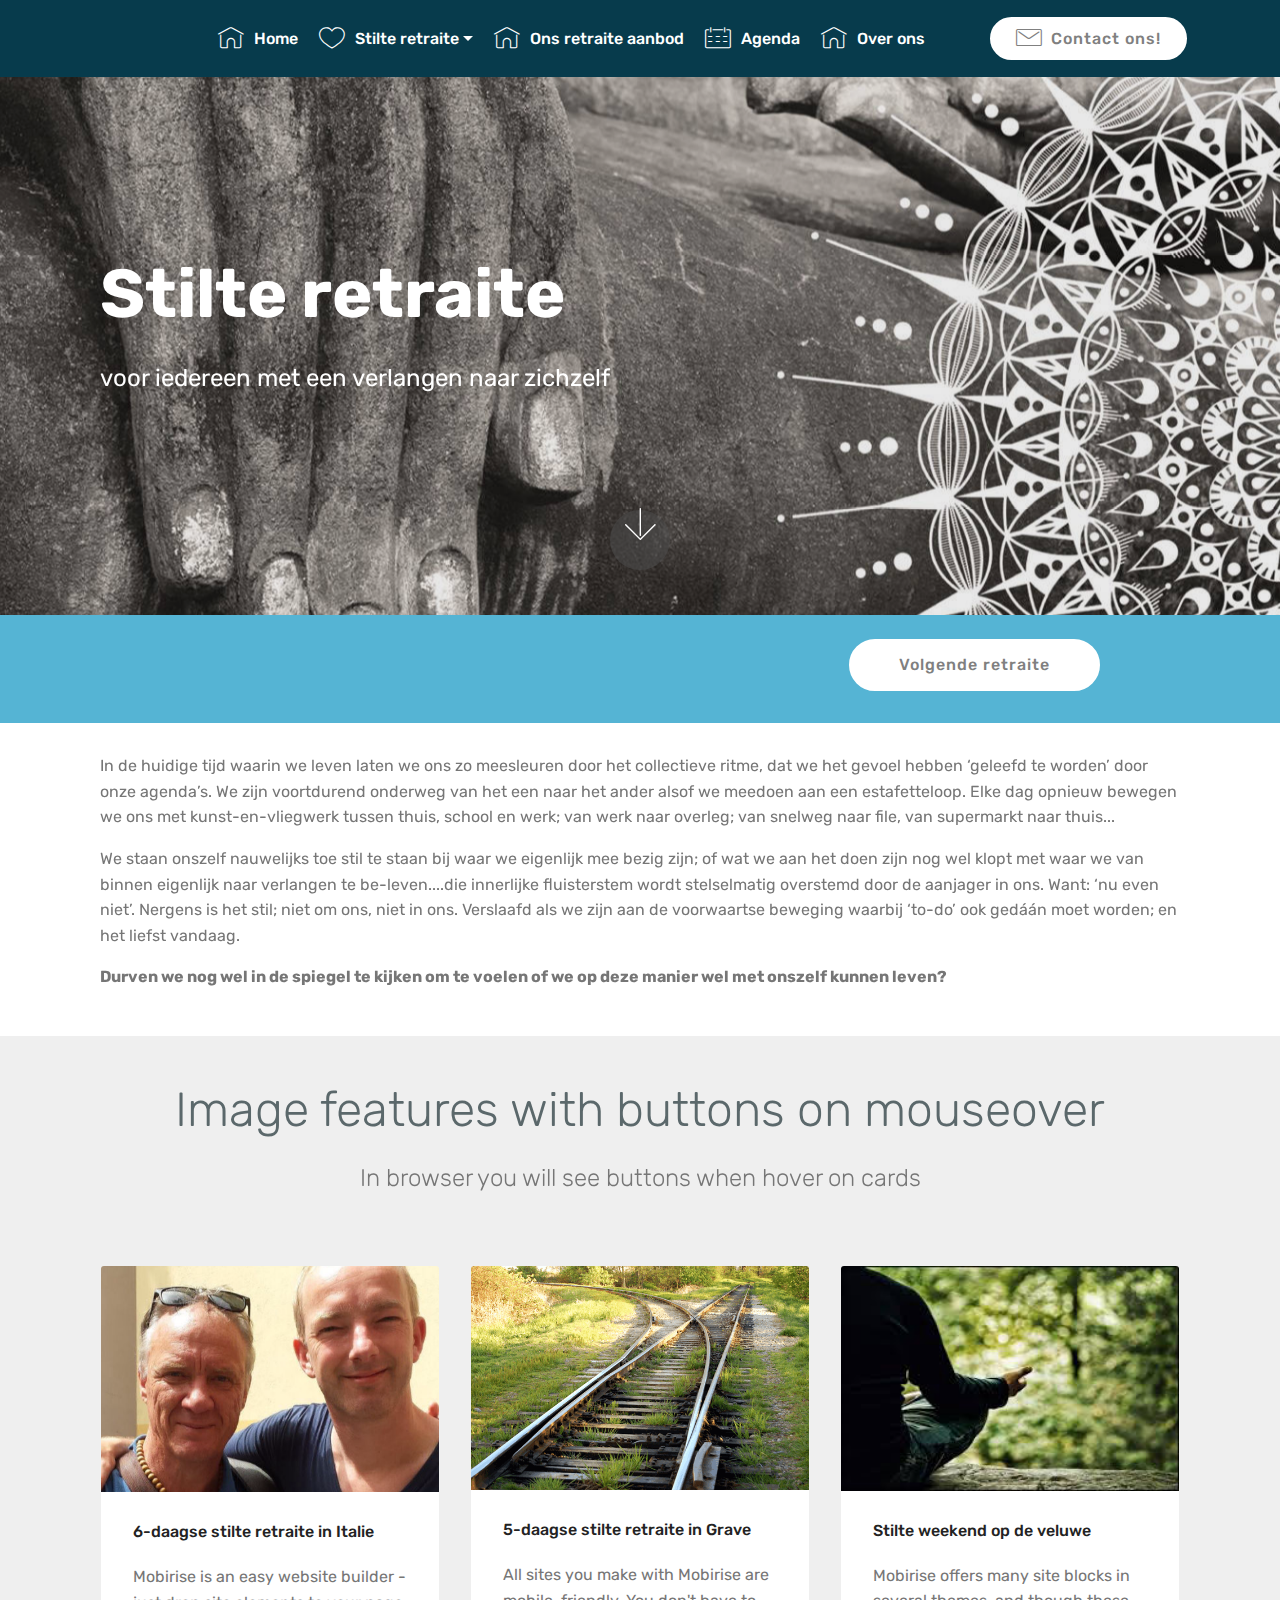
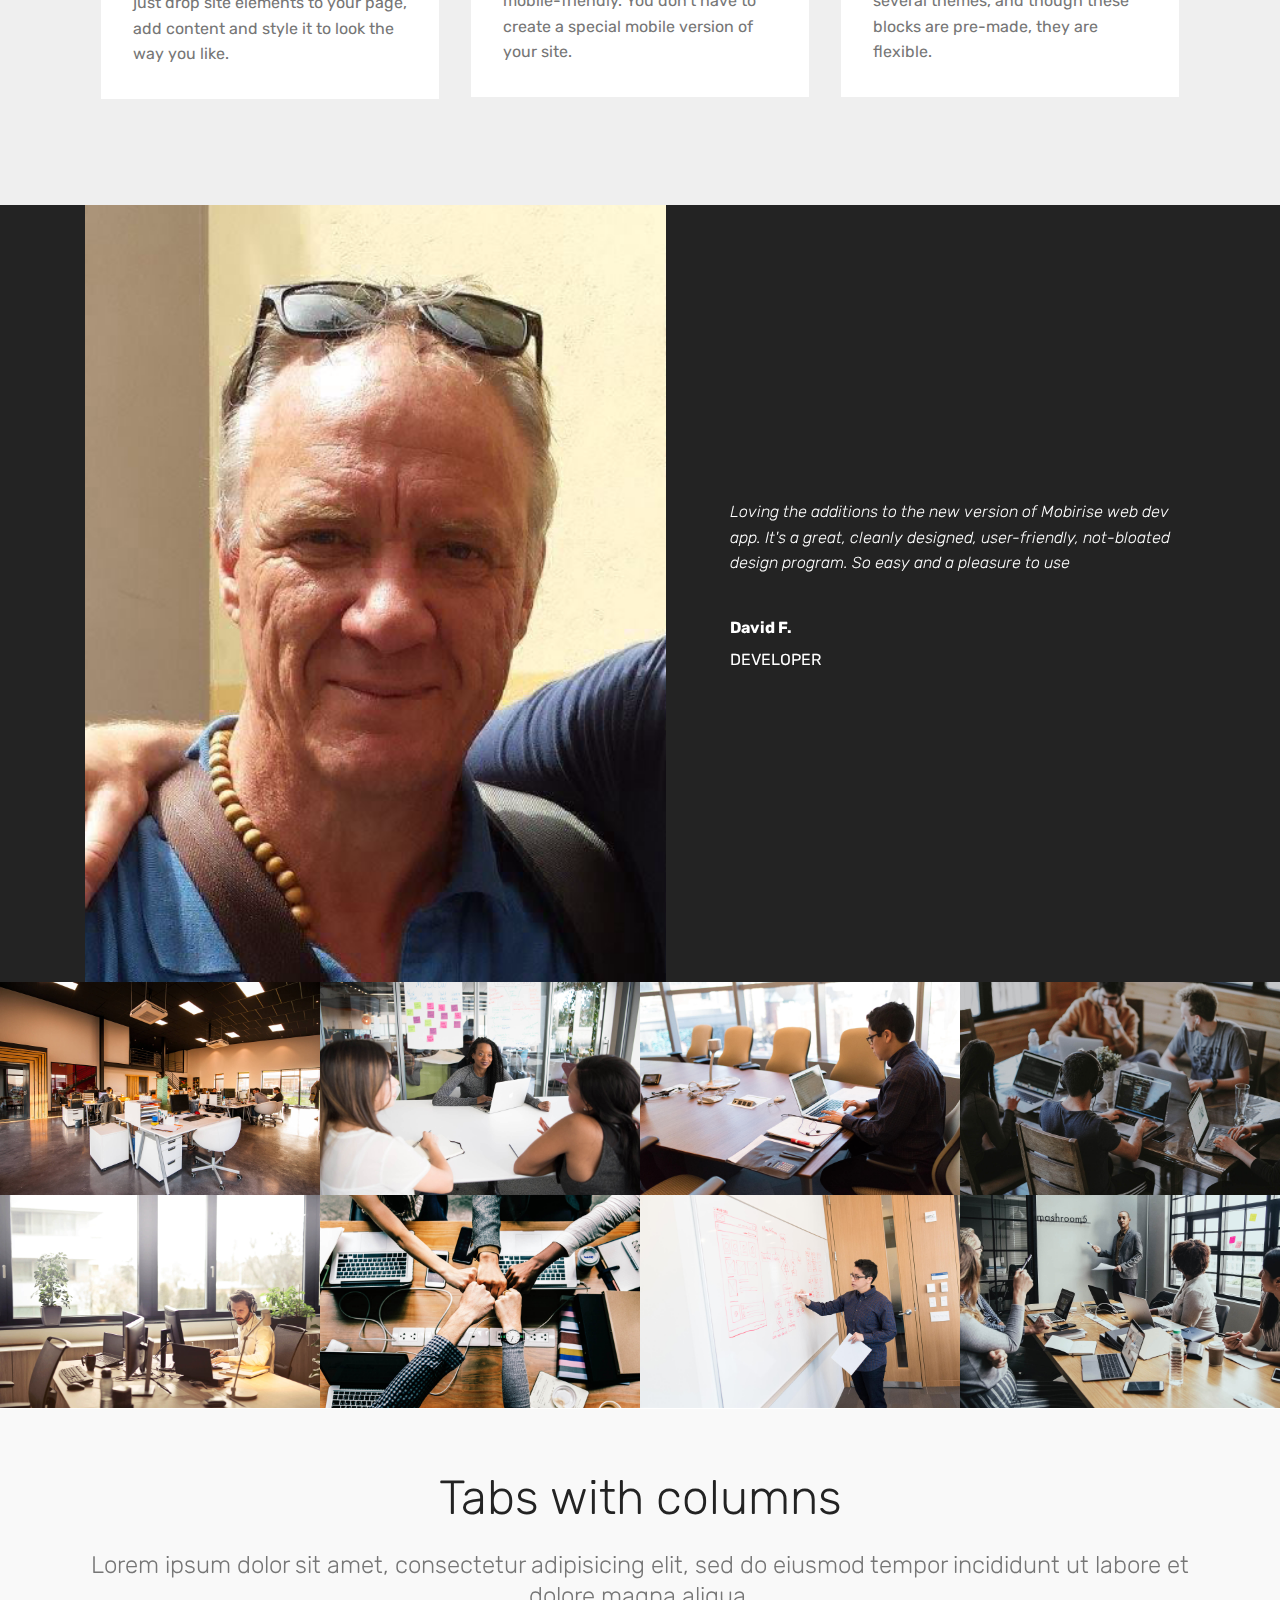
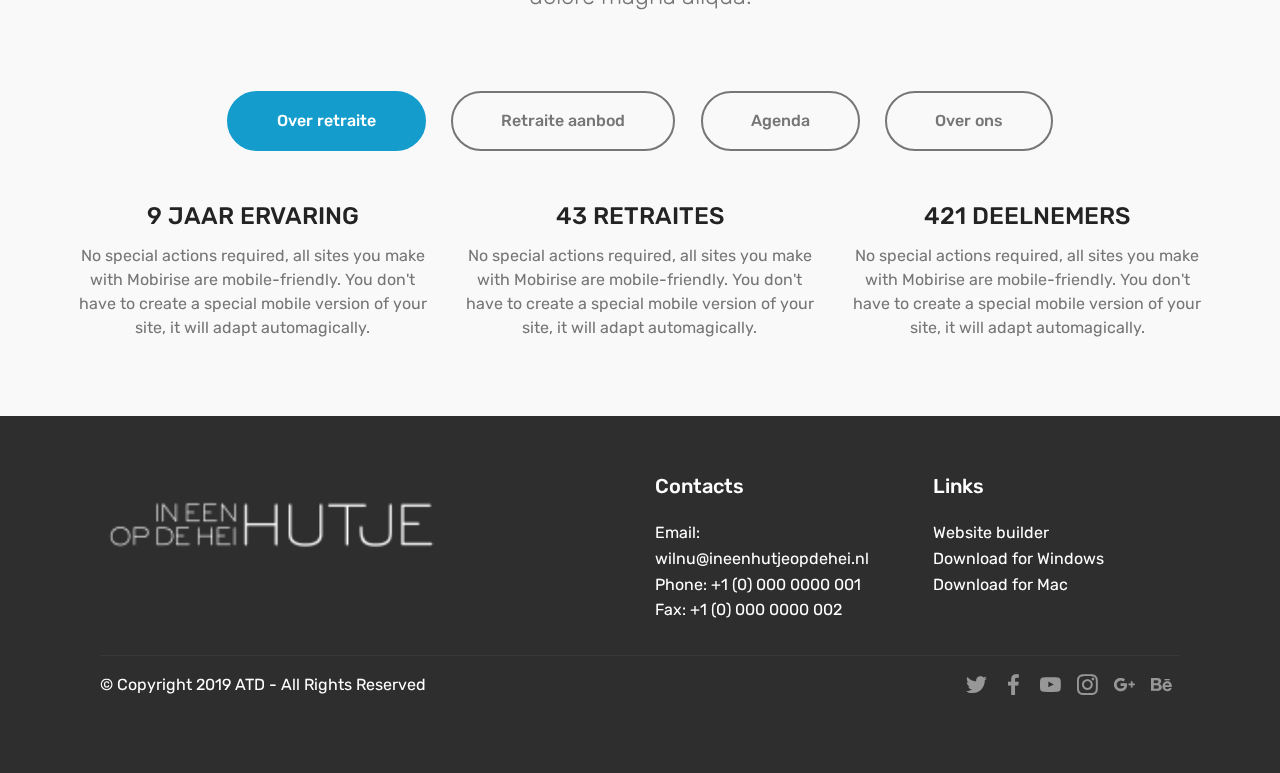
==== commit 8a8b66d1: "create github pages" ====
--- a/index.html
+++ b/index.html
@@ -66,7 +66,7 @@
     </nav>
 </section>
 
-<section class="engine"><a href="https://mobirise.info/t">free amp template</a></section><section class="header12 cid-rkNl5yYSTx mbr-parallax-background" id="header12-1">
+<section class="engine"><a href="https://mobirise.info/n">simple site templates</a></section><section class="header12 cid-rkNl5yYSTx mbr-parallax-background" id="header12-1">
 
     
 
@@ -77,46 +77,28 @@
             <div class="media-container">
                 <div class="col-md-12 align-center">
                     <h1 class="mbr-section-title pb-3 mbr-white mbr-bold mbr-fonts-style display-1"><br><br>Stilte retraite</h1>
-                    <p class="mbr-text pb-3 mbr-white mbr-fonts-style display-5">voor iedereen met een verlangen naar stilte en verdieping</p>
+                    <p class="mbr-text pb-3 mbr-white mbr-fonts-style display-5">voor iedereen met een verlangen naar zichzelf</p>
                     
 
                     <div class="icons-media-container mbr-white">
                         <div class="card col-12 col-md-6 col-lg-3">
-                            <div class="icon-block">
-                            <a href="https://mobirise.co/">
-                                <span class="mbr-iconfont mbri-hearth"></span>
-                            </a>
-                            </div>
-                            <h5 class="mbr-fonts-style display-5">Over stilte retraite</h5>
+                            
+                            <h5 class="mbr-fonts-style display-5"></h5>
                         </div>
 
                         <div class="card col-12 col-md-6 col-lg-3">
-                            <div class="icon-block">
-                                <a href="https://mobirise.co/">
-                                    <span class="mbri-sun mbr-iconfont"></span>
-                                </a>
-                            </div>
-                            <h5 class="mbr-fonts-style display-5">Ons retraite aanbod</h5>
+                            
+                            <h5 class="mbr-fonts-style display-5"></h5>
                         </div>
 
                         <div class="card col-12 col-md-6 col-lg-3">
-                            <div class="icon-block">
-                                <a href="https://mobirise.co/">
-                                    <span class="mbr-iconfont mbri-photos"></span>
-                                </a>
-                            </div>
-                            <h5 class="mbr-fonts-style display-5">
-                                Locaties &amp; foto's</h5>
+                            
+                            <h5 class="mbr-fonts-style display-5"></h5>
                         </div>
 
                         <div class="card col-12 col-md-6 col-lg-3">
-                            <div class="icon-block">
-                                <a href="https://mobirise.co/">
-                                    <span class="mbr-iconfont mbri-users"></span>
-                                </a>
-                            </div>
-                            <h5 class="mbr-fonts-style display-5">
-                                Over ons</h5>
+                            
+                            <h5 class="mbr-fonts-style display-5"></h5>
                         </div>
                     </div>
                 </div>
@@ -127,6 +109,24 @@
         <a href="#next">
             <i class="mbri-down mbr-iconfont"></i>
         </a>
+    </div>
+</section>
+
+<section class="mbr-section info1 cid-ruwSi5vGWo" id="info1-16">
+
+    
+
+    
+    <div class="container">
+        <div class="row justify-content-center content-row">
+            <div class="media-container-column title col-12 col-lg-7 col-md-6">
+                
+                
+            </div>
+            <div class="media-container-column col-12 col-lg-3 col-md-4">
+                <div class="mbr-section-btn align-right py-4"><a class="btn btn-primary display-4" href="https://mobirise.co">Volgende retraite</a></div>
+            </div>
+        </div>
     </div>
 </section>
 
--- a/assets/mobirise/css/mbr-additional.css
+++ b/assets/mobirise/css/mbr-additional.css
@@ -1396,7 +1396,7 @@
 .cid-rkNl5yYSTx {
   padding-top: 90px;
   padding-bottom: 90px;
-  background-image: url("../../../assets/images/home-6-1800x845.jpg");
+  background-image: url("../../../assets/images/banner-test-12-1734x768.jpg");
 }
 .cid-rkNl5yYSTx .icons-media-container {
   display: flex;
@@ -1422,11 +1422,26 @@
   padding-bottom: 1.5rem;
 }
 .cid-rkNl5yYSTx H1 {
-  text-align: center;
+  text-align: left;
+}
+.cid-rkNl5yYSTx .mbr-text,
+.cid-rkNl5yYSTx .mbr-section-btn {
+  text-align: left;
+}
+.cid-ruwSi5vGWo {
+  padding-top: 0px;
+  padding-bottom: 0px;
+  background-color: #55b4d4;
+}
+.cid-ruwSi5vGWo .mbr-section-subtitle {
+  color: #ffffff;
+}
+.cid-ruwSi5vGWo .btn {
+  margin: 0 0 .5rem 0;
 }
 .cid-rlmB9djbii {
-  padding-top: 75px;
-  padding-bottom: 60px;
+  padding-top: 30px;
+  padding-bottom: 30px;
   background-color: #ffffff;
 }
 .cid-rlmB9djbii .mbr-text,
@@ -1435,12 +1450,12 @@
 }
 .cid-rkNlGfXV9l .navbar {
   padding: .5rem 0;
-  background: #073b4c;
+  background: #59665f;
   transition: none;
   min-height: 77px;
 }
 .cid-rkNlGfXV9l .navbar-dropdown.bg-color.transparent.opened {
-  background: #073b4c;
+  background: #59665f;
 }
 .cid-rkNlGfXV9l a {
   font-style: normal;
@@ -1531,7 +1546,7 @@
   padding-bottom: 0;
 }
 .cid-rkNlGfXV9l .dropdown .dropdown-menu {
-  background: #073b4c;
+  background: #59665f;
   display: none;
   position: absolute;
   min-width: 5rem;
@@ -1826,7 +1841,7 @@
   color: #c1c1c1 !important;
 }
 .cid-rkNn8Nm7PU {
-  padding-top: 90px;
+  padding-top: 45px;
   padding-bottom: 90px;
   background-color: #efefef;
 }
@@ -2528,16 +2543,18 @@
 .cid-rlmdgrwRGG {
   padding-top: 135px;
   padding-bottom: 135px;
-  background-image: url("../../../assets/images/d-1698x895.jpg");
+  background-image: url("../../../assets/images/banner-test-1-1800x738.jpg");
 }
 .cid-rlmdgrwRGG P {
   color: #767676;
 }
 .cid-rlmdgrwRGG H1 {
   color: #ffffff;
+  text-align: left;
 }
 .cid-rlmdgrwRGG H3 {
   color: #ffffff;
+  text-align: left;
 }
 .cid-rkNXkvsCV7 {
   padding-top: 60px;
@@ -2968,16 +2985,18 @@
 .cid-rlmbXa5aQG {
   padding-top: 135px;
   padding-bottom: 135px;
-  background-image: url("../../../assets/images/a2-1691x899.jpg");
+  background-image: url("../../../assets/images/banner-test-13-1800x757.jpg");
 }
 .cid-rlmbXa5aQG P {
   color: #767676;
 }
 .cid-rlmbXa5aQG H1 {
   color: #ffffff;
+  text-align: left;
 }
 .cid-rlmbXa5aQG H3 {
   color: #ffffff;
+  text-align: left;
 }
 .cid-rl476xm1Qc {
   padding-top: 60px;
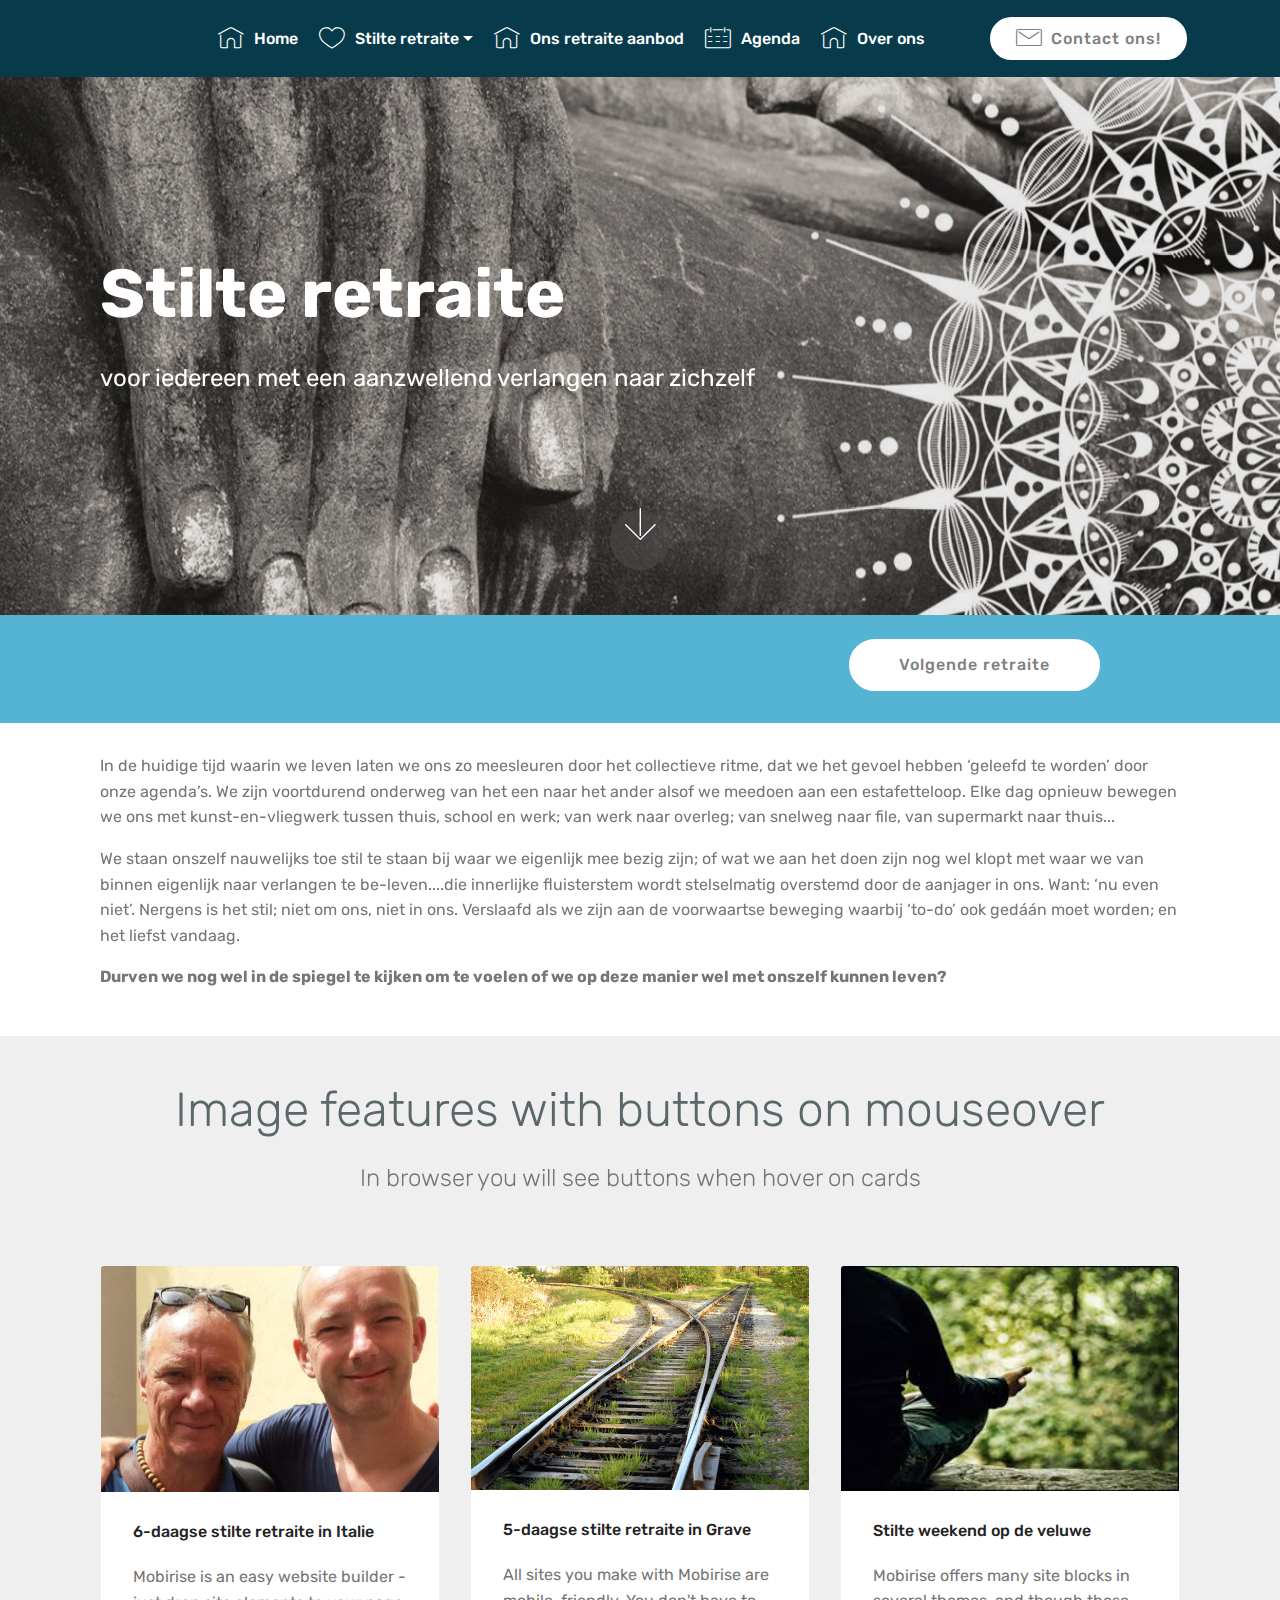
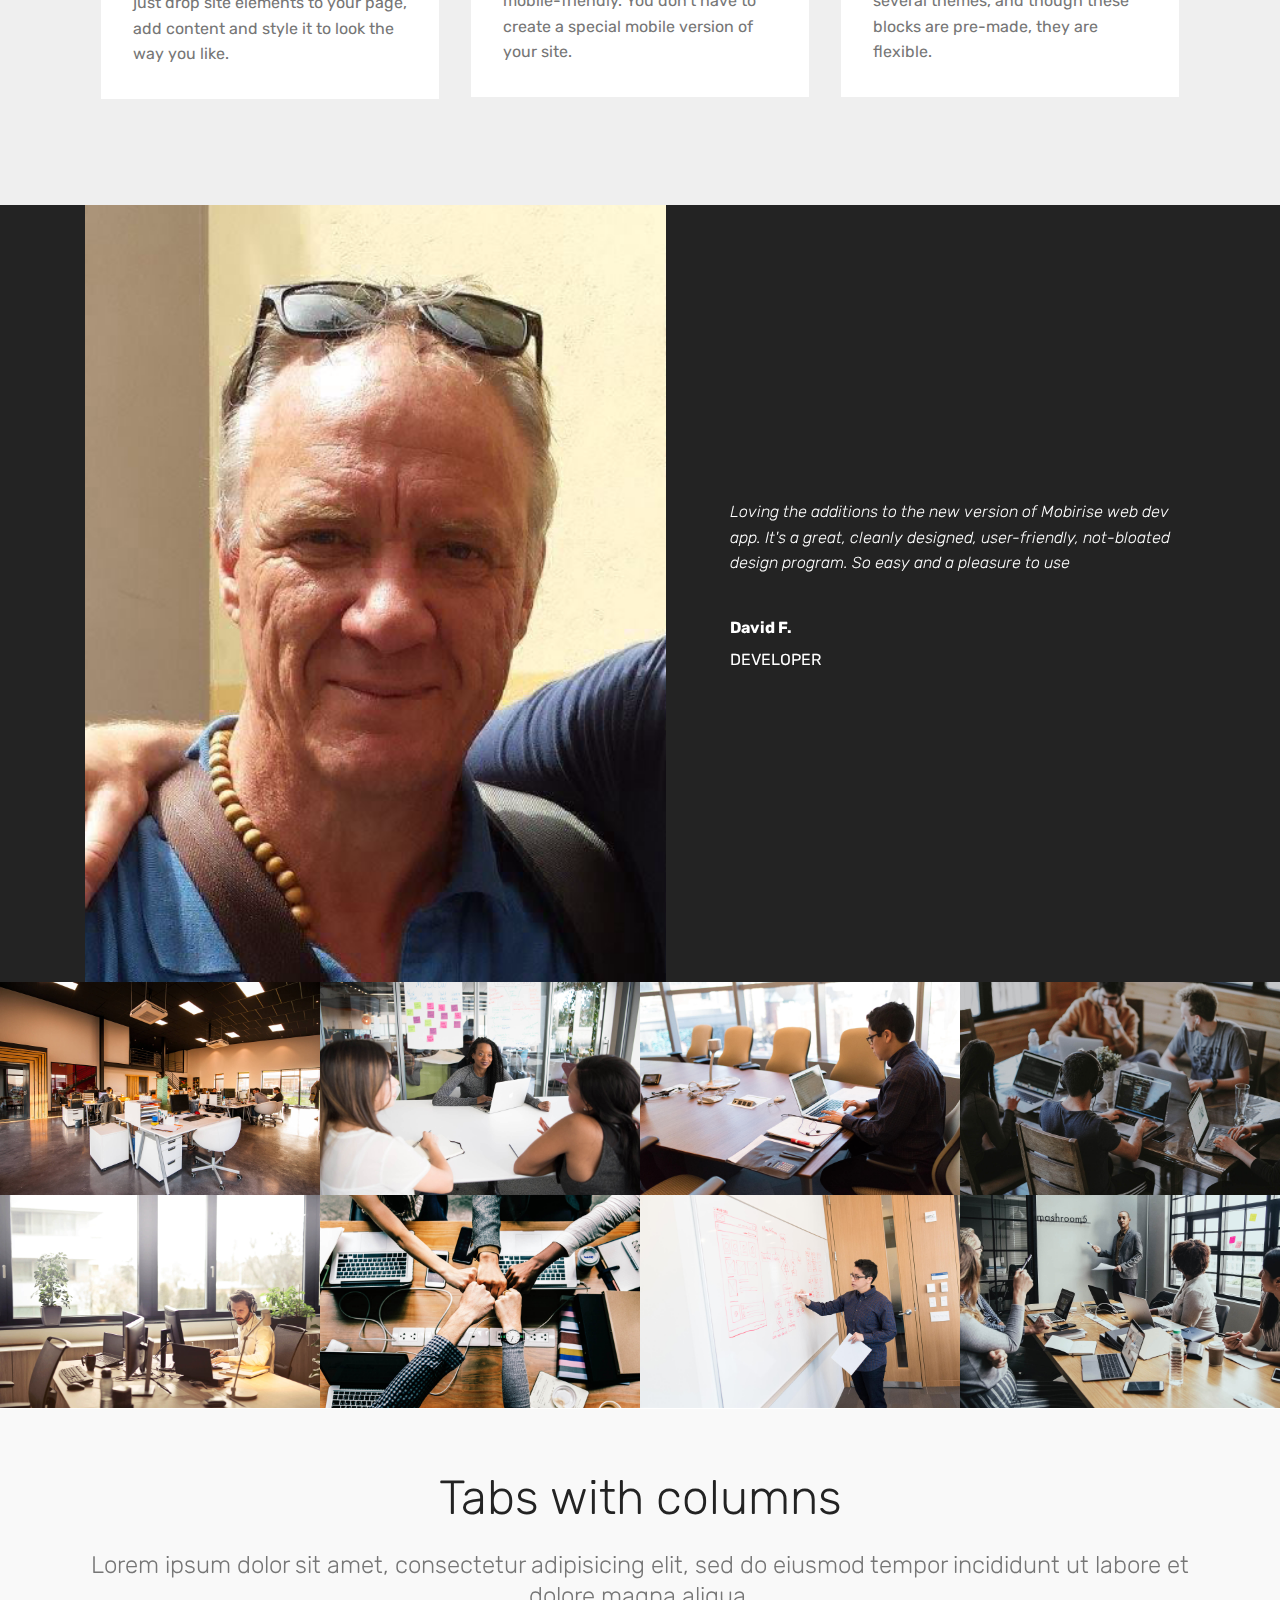
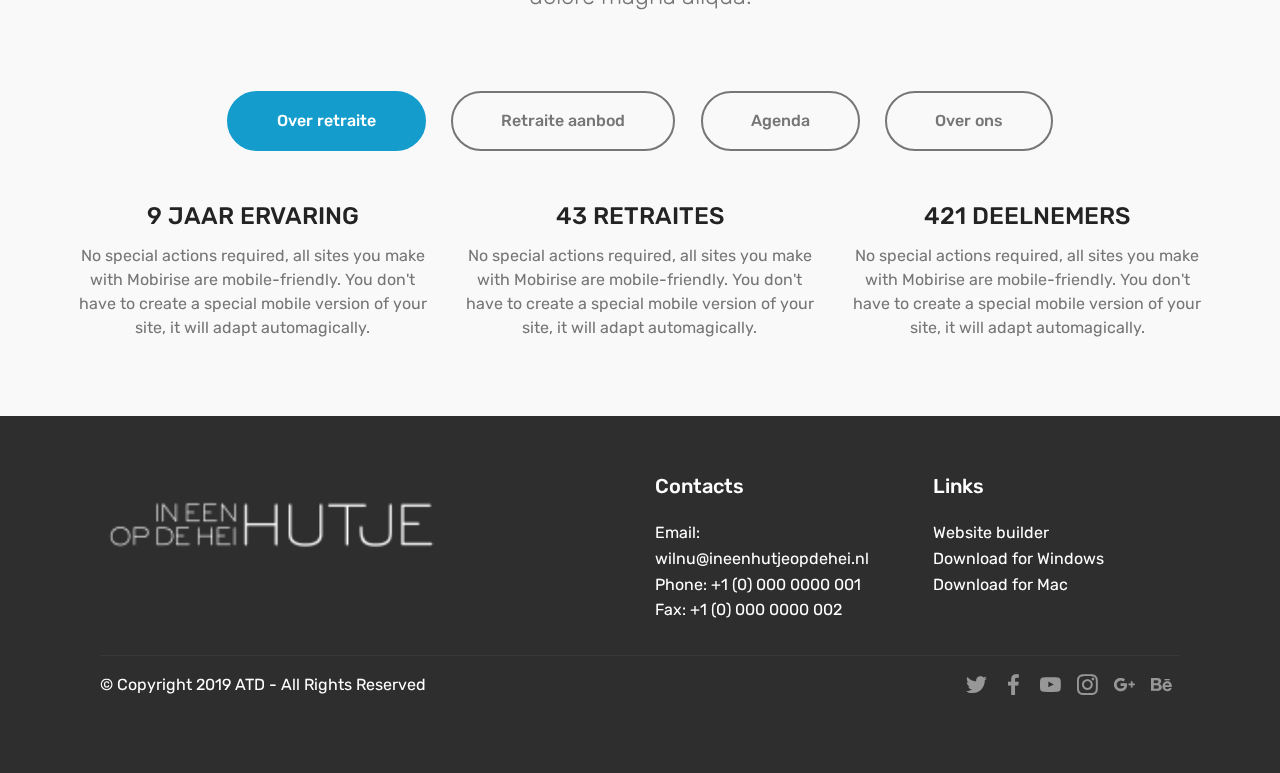
==== commit 17f9dbaa: "create github pages" ====
--- a/index.html
+++ b/index.html
@@ -66,7 +66,7 @@
     </nav>
 </section>
 
-<section class="engine"><a href="https://mobirise.info/n">simple site templates</a></section><section class="header12 cid-rkNl5yYSTx mbr-parallax-background" id="header12-1">
+<section class="engine"><a href="https://mobirise.info/m">website design templates</a></section><section class="header12 cid-rkNl5yYSTx mbr-parallax-background" id="header12-1">
 
     
 
@@ -77,7 +77,7 @@
             <div class="media-container">
                 <div class="col-md-12 align-center">
                     <h1 class="mbr-section-title pb-3 mbr-white mbr-bold mbr-fonts-style display-1"><br><br>Stilte retraite</h1>
-                    <p class="mbr-text pb-3 mbr-white mbr-fonts-style display-5">voor iedereen met een verlangen naar zichzelf</p>
+                    <p class="mbr-text pb-3 mbr-white mbr-fonts-style display-5">voor iedereen met een aanzwellend verlangen naar zichzelf</p>
                     
 
                     <div class="icons-media-container mbr-white">
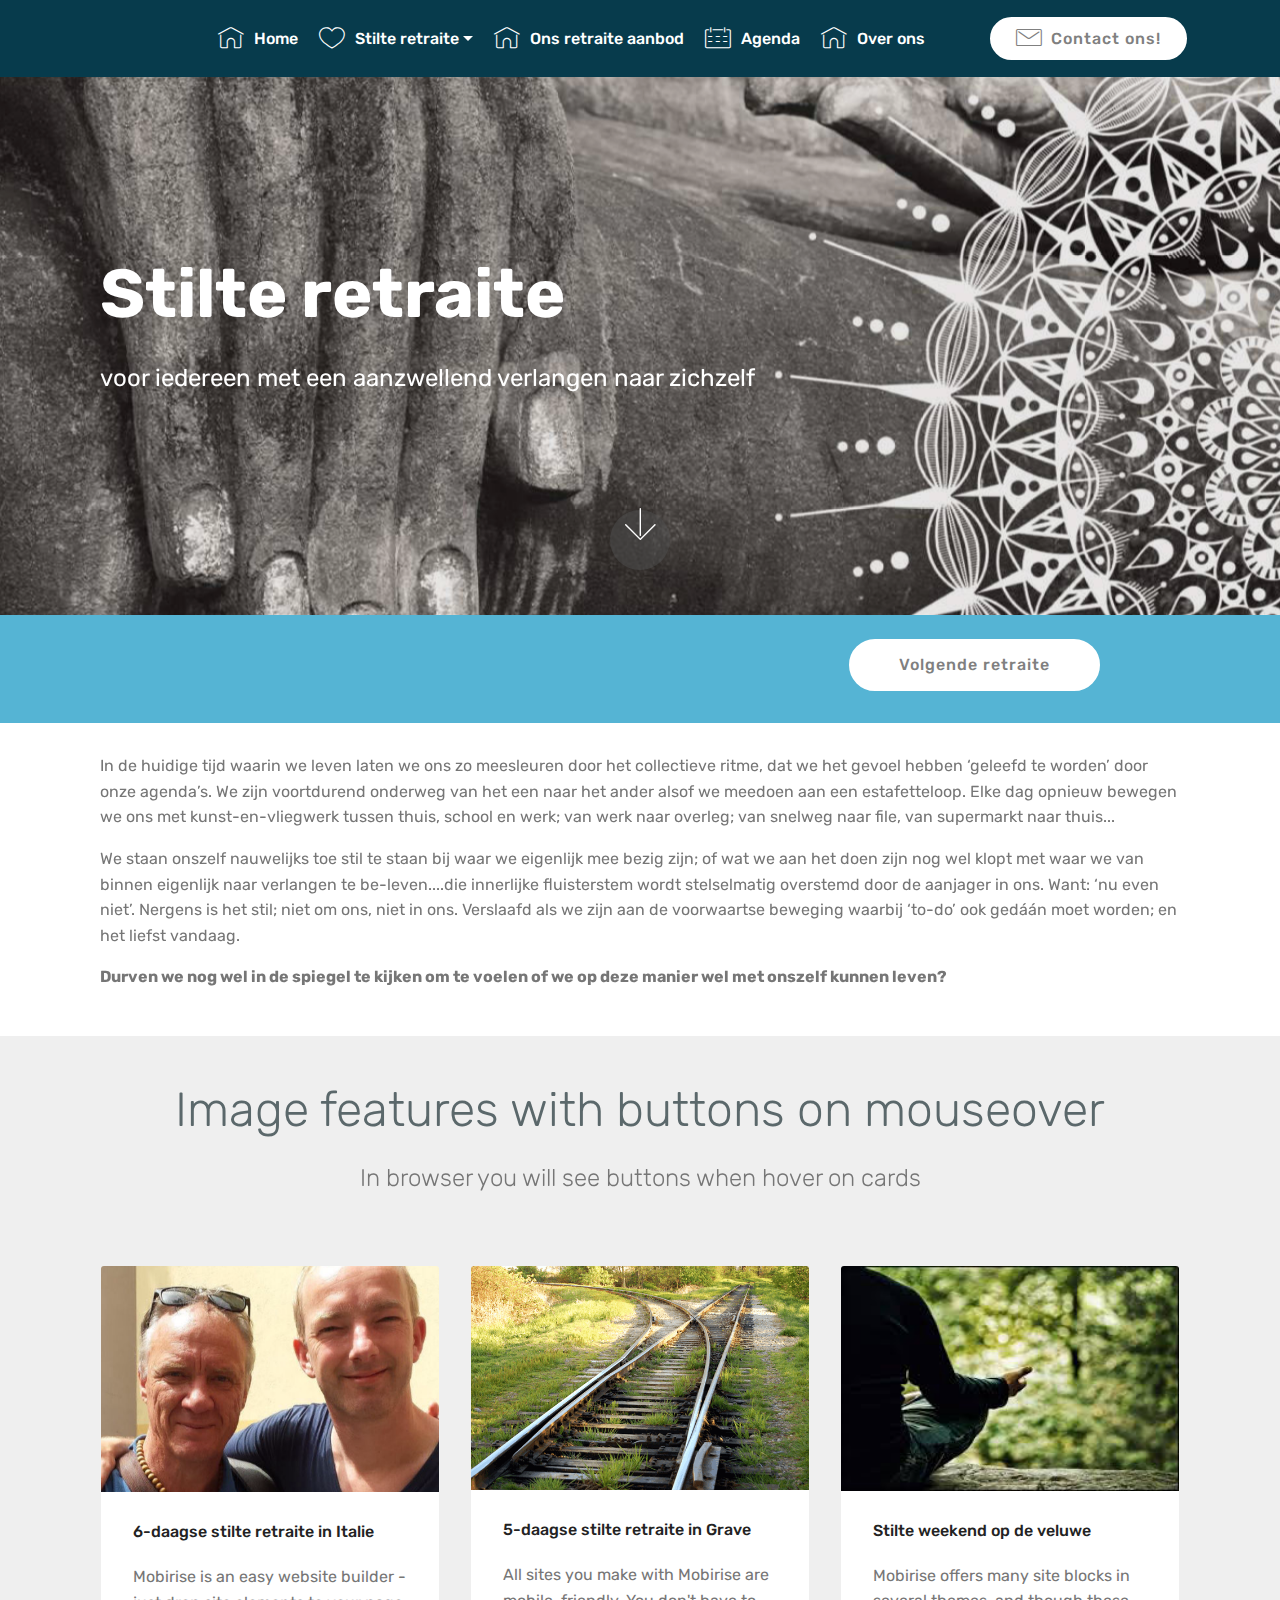
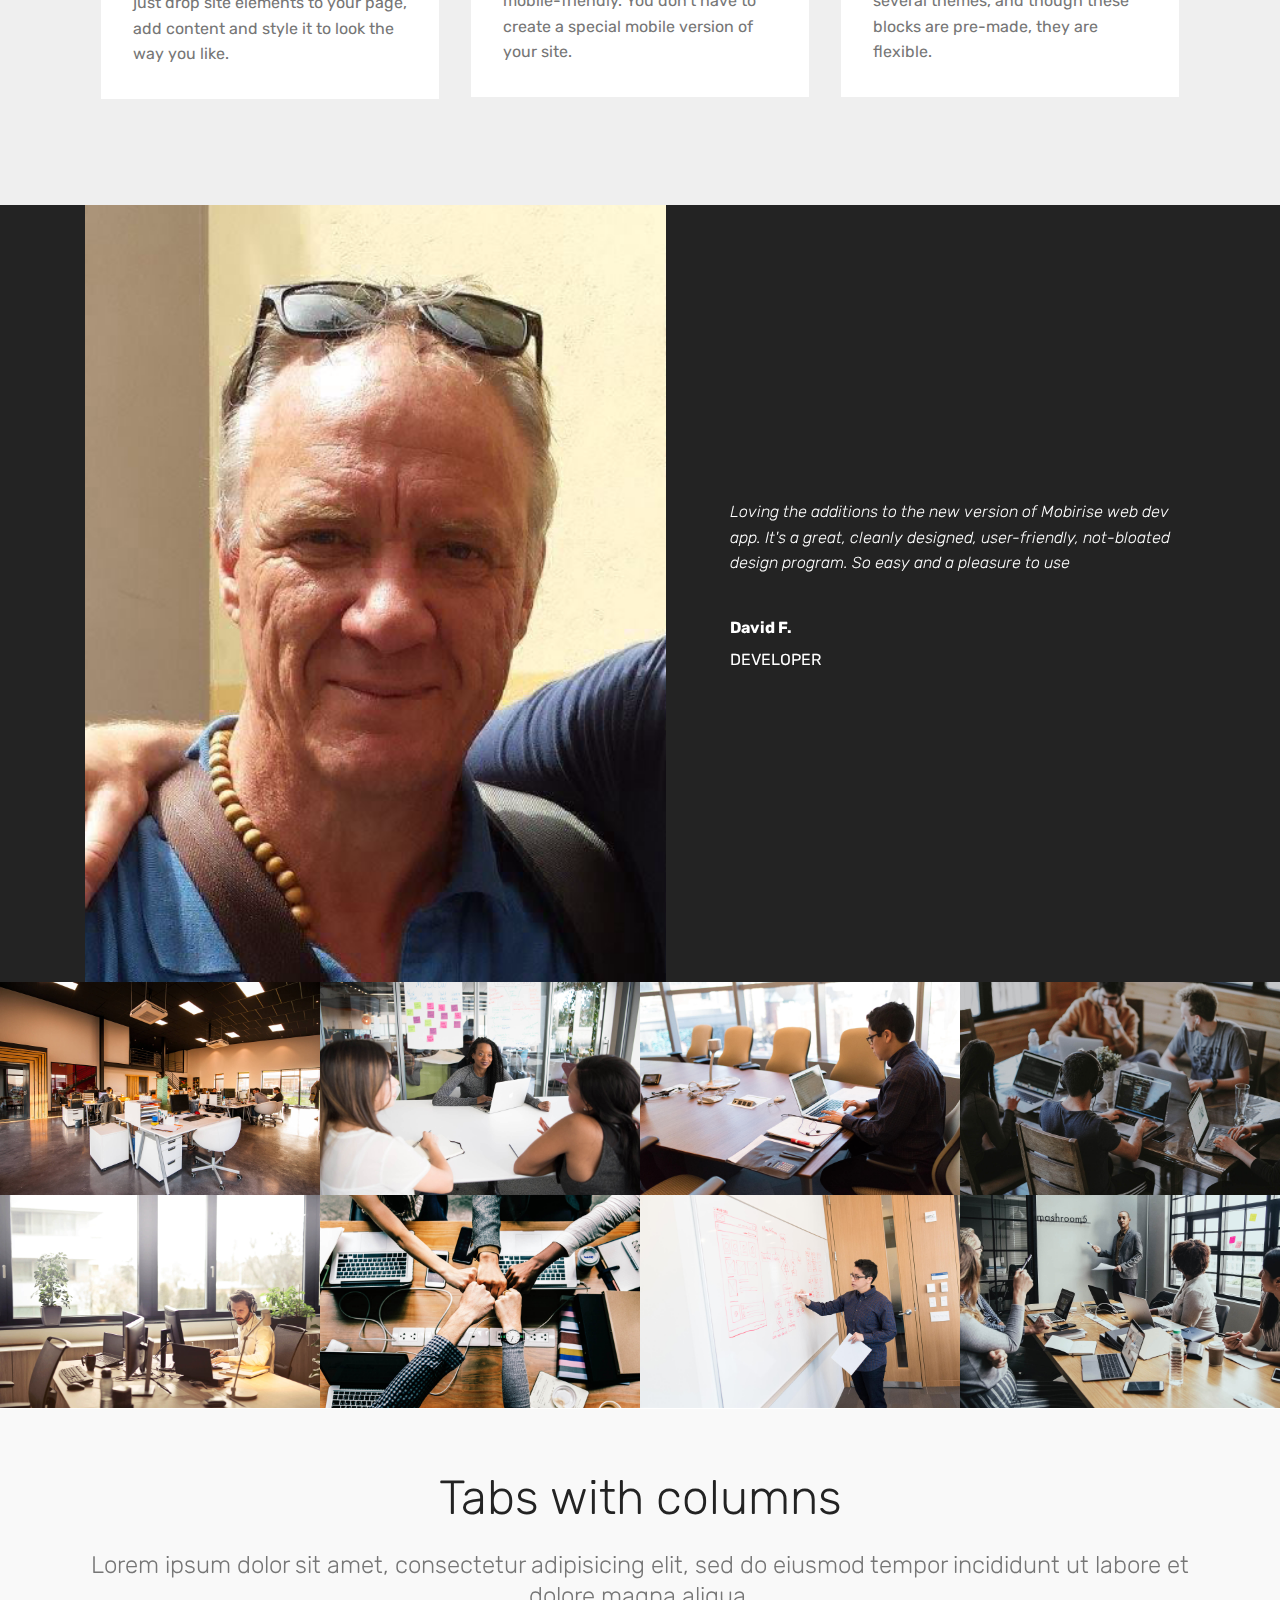
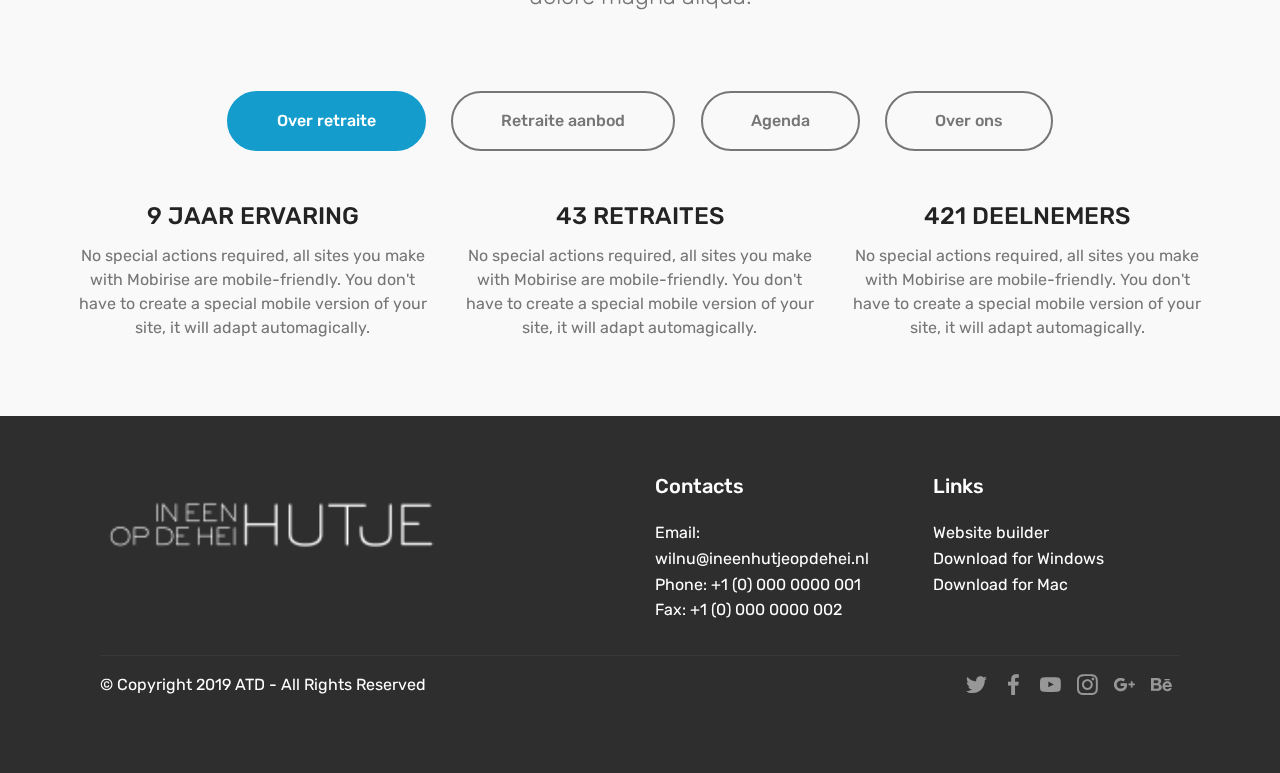
==== commit 1fa1bdf0: "create github pages" ====
--- a/index.html
+++ b/index.html
@@ -66,7 +66,7 @@
     </nav>
 </section>
 
-<section class="engine"><a href="https://mobirise.info/m">website design templates</a></section><section class="header12 cid-rkNl5yYSTx mbr-parallax-background" id="header12-1">
+<section class="engine"><a href="https://mobirise.info/s">bootstrap themes</a></section><section class="header12 cid-rkNl5yYSTx mbr-parallax-background" id="header12-1">
 
     
 
--- a/assets/mobirise/css/mbr-additional.css
+++ b/assets/mobirise/css/mbr-additional.css
@@ -1396,7 +1396,7 @@
 .cid-rkNl5yYSTx {
   padding-top: 90px;
   padding-bottom: 90px;
-  background-image: url("../../../assets/images/banner-test-12-1734x768.jpg");
+  background-image: url("../../../assets/images/banner-test-12-1512x676.jpg");
 }
 .cid-rkNl5yYSTx .icons-media-container {
   display: flex;
@@ -3424,7 +3424,7 @@
 .cid-rlm9zC2NNv {
   padding-top: 135px;
   padding-bottom: 135px;
-  background-image: url("../../../assets/images/remember2a-2000x820.jpg");
+  background-image: url("../../../assets/images/banner-test-14-1529x632.jpg");
 }
 .cid-rlm9zC2NNv P {
   color: #767676;
